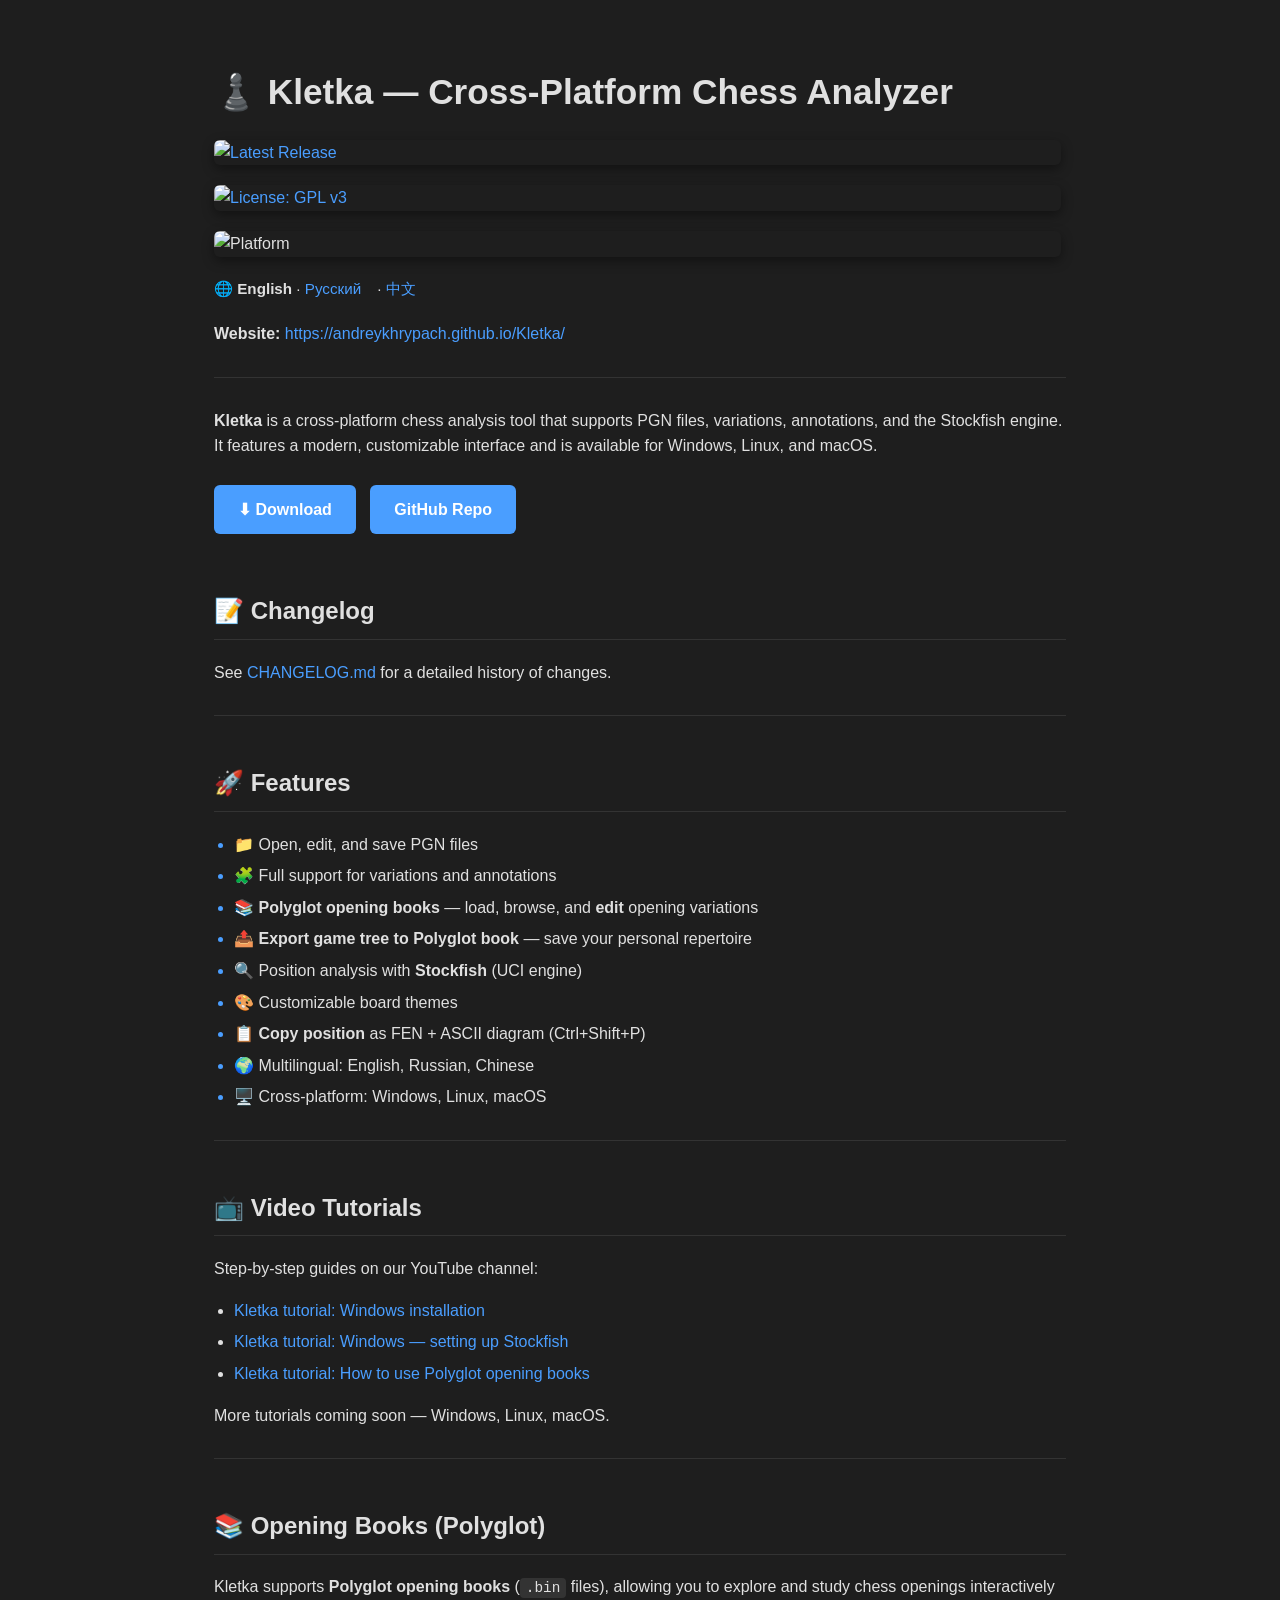
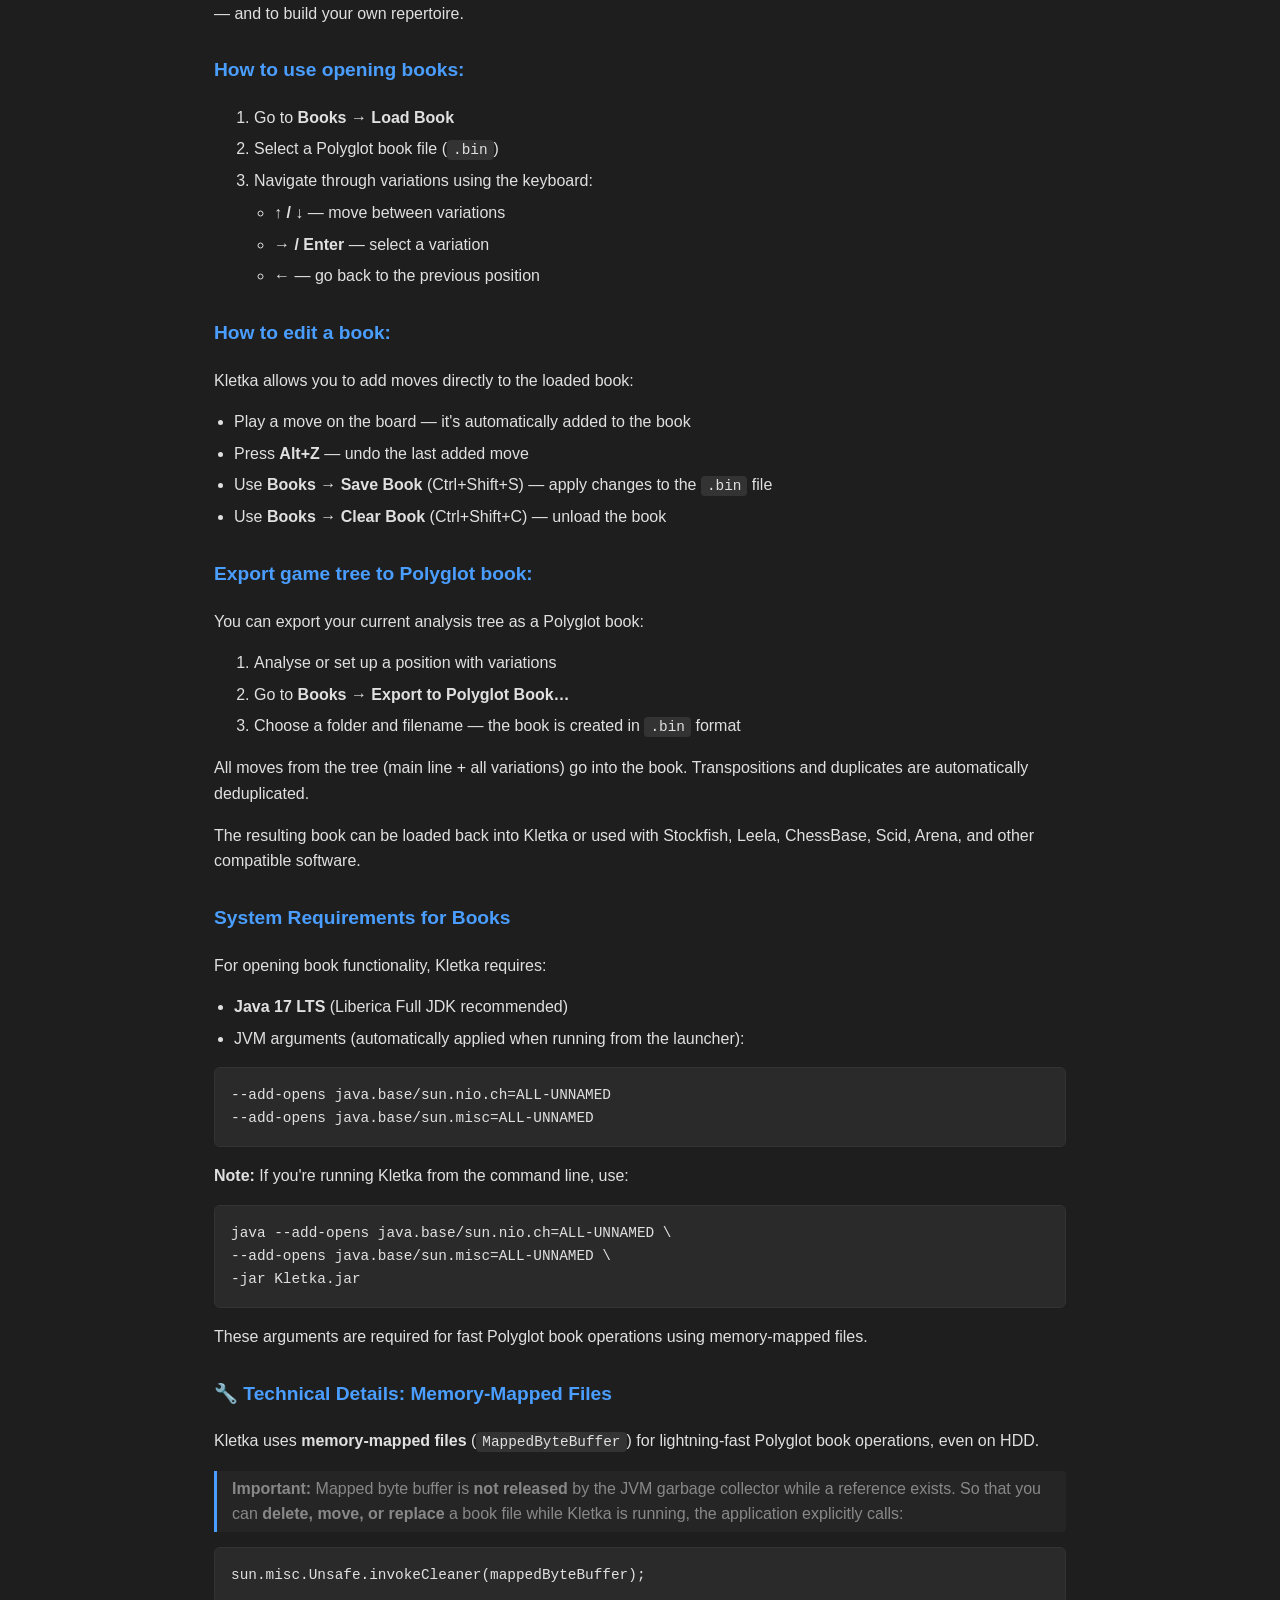
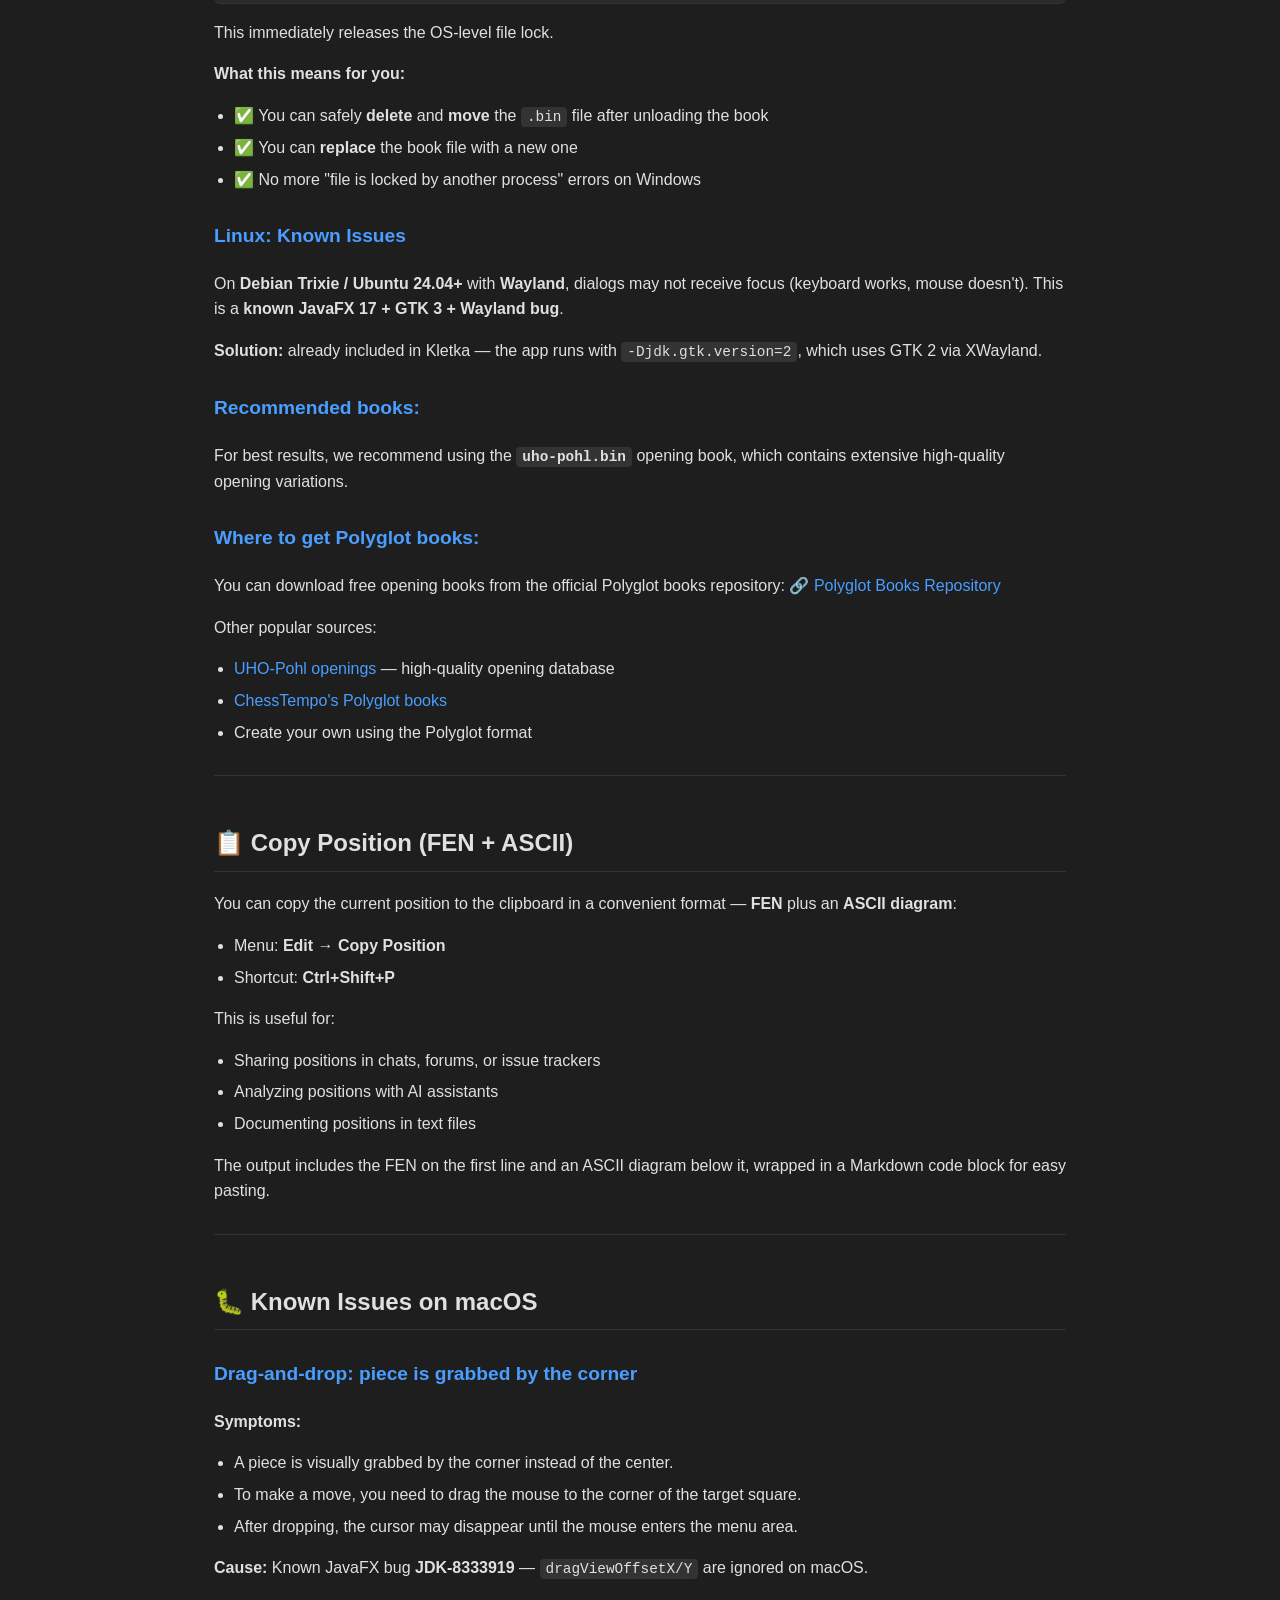
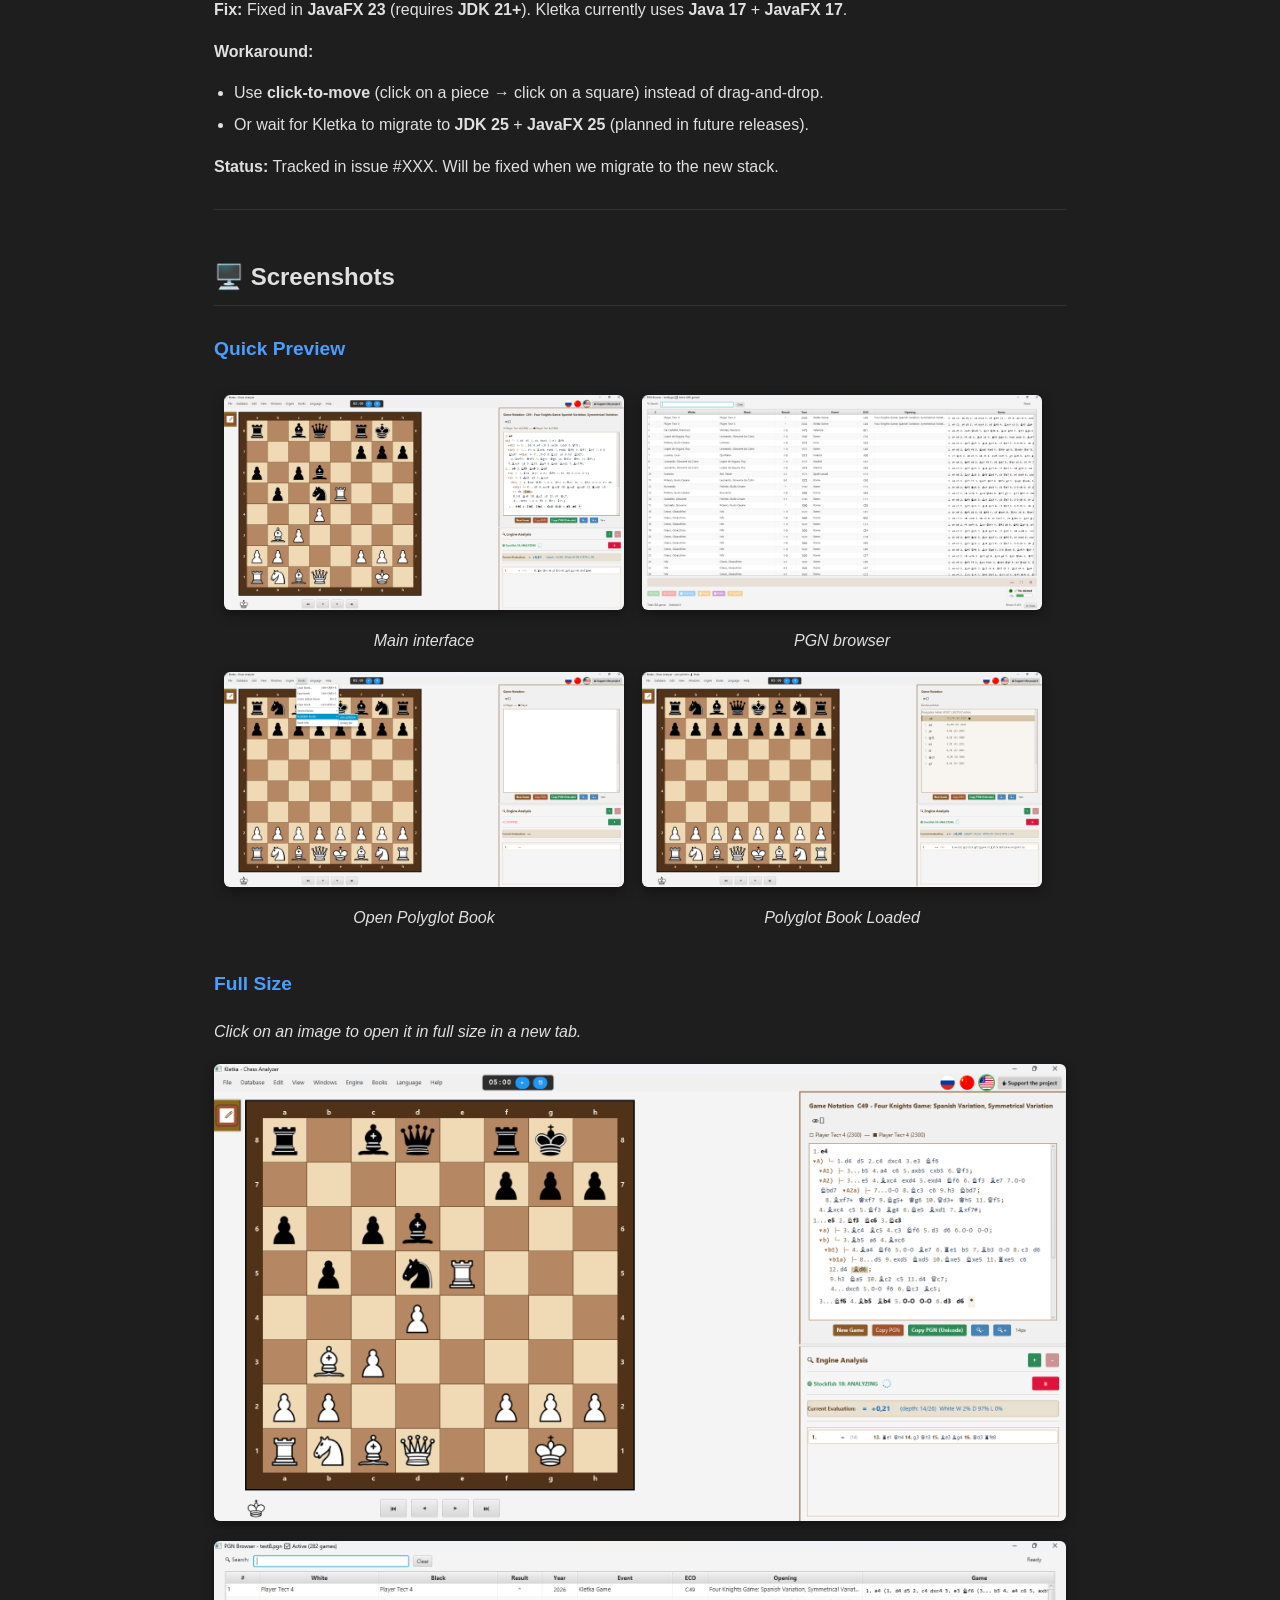
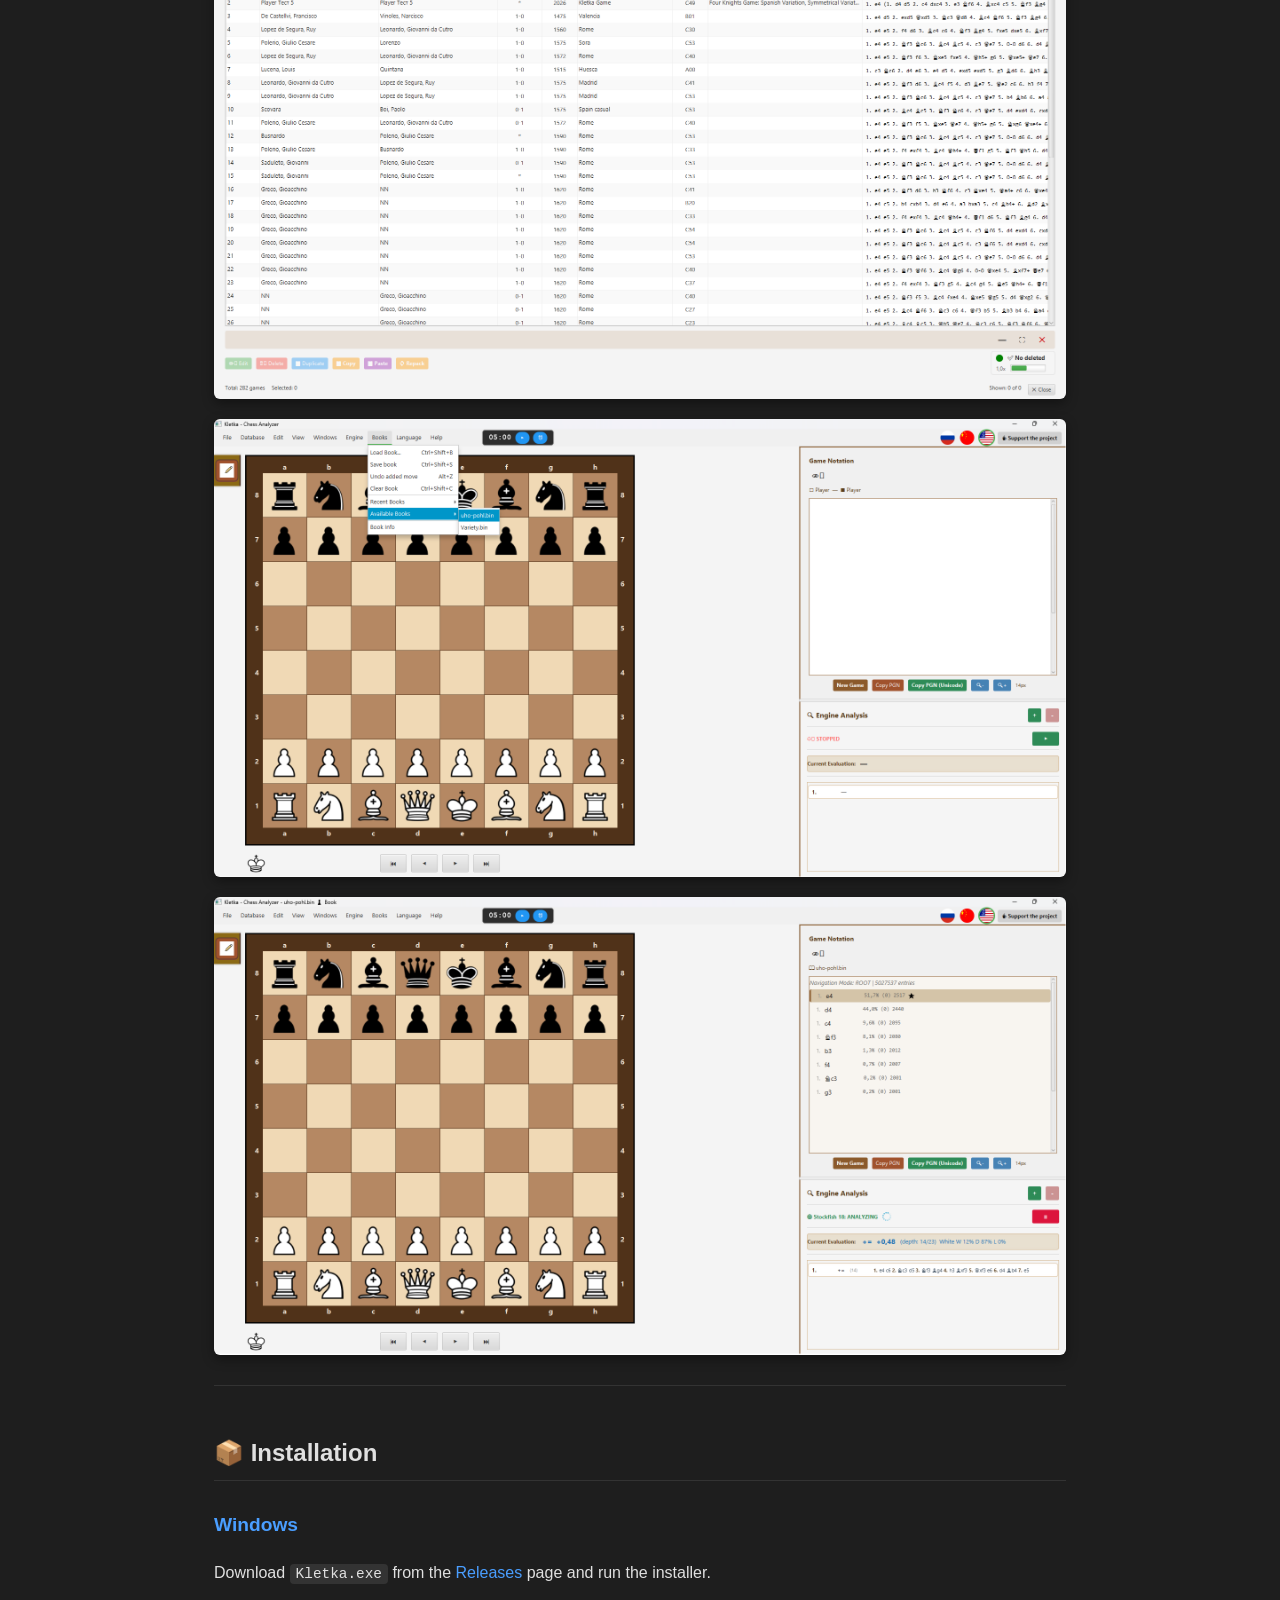
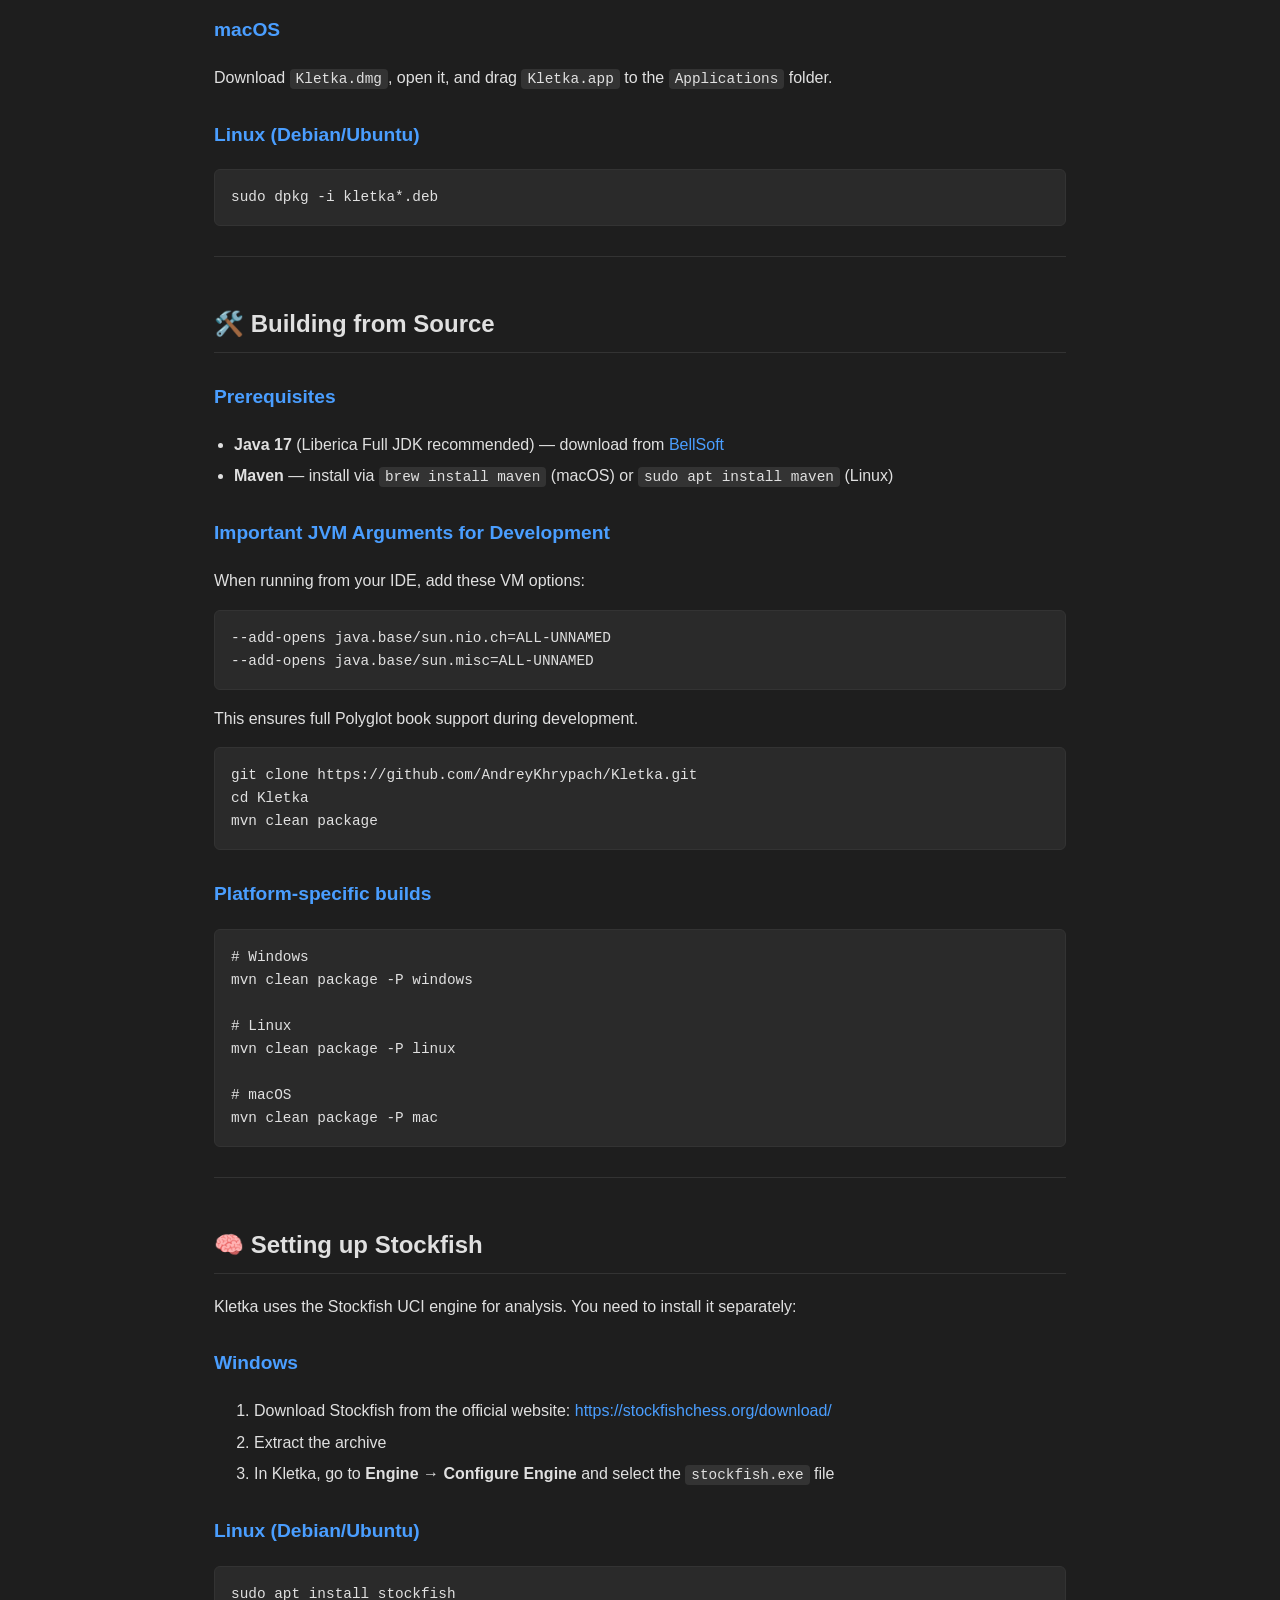
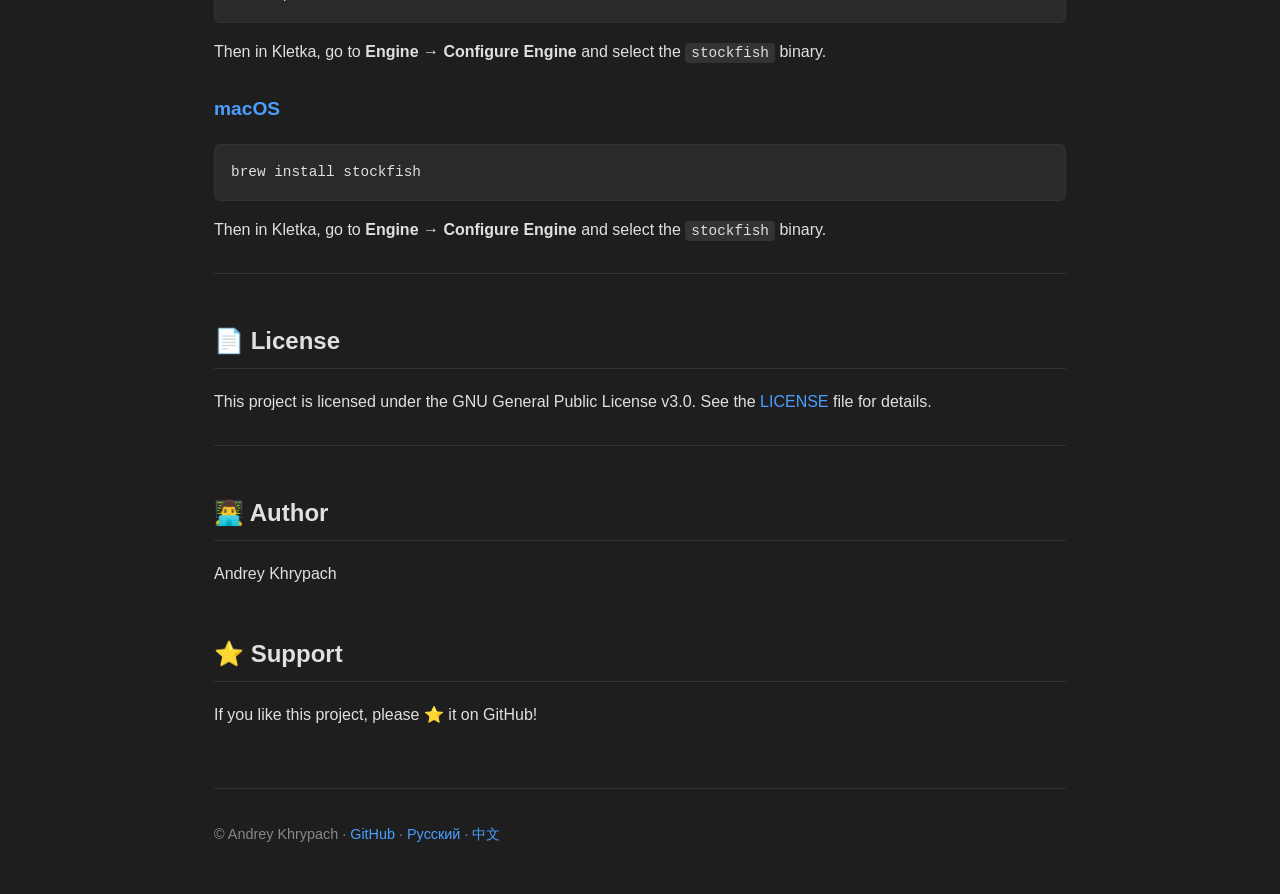
==== index.html @ e2c898df "docs(site): add full i18n landing pages and update sitemap - add index.html as full English landing " ====
<!--
  ~ /*
  ~  * Copyright (c) 2024 Andrey Khrypach
  ~  *
  ~  * This program is free software: you can redistribute it and/or modify
  ~  * it under the terms of the GNU General Public License as published by
  ~  * the Free Software Foundation, either version 3 of the License, or
  ~  * (at your option) any later version.
  ~  *
  ~  * This program is distributed in the hope that it will be useful,
  ~  * but WITHOUT ANY WARRANTY; without even the implied warranty of
  ~  * MERCHANTABILITY or FITNESS FOR A PARTICULAR PURPOSE. See the
  ~  * GNU General Public License for more details.
  ~  *
  ~  * You should have received a copy of the GNU General Public License
  ~  * along with this program. If not, see <https://www.gnu.org/licenses/>.
  ~  */
  ~
  -->

<!DOCTYPE html>
<html lang="en">
<head>
    <meta charset="UTF-8">
    <meta name="viewport" content="width=device-width, initial-scale=1.0">
    <title>Kletka — Cross-Platform Chess Analyzer</title>
    <meta name="description" content="Kletka is a cross-platform chess analysis tool supporting PGN files, Polyglot opening books, and the Stockfish engine. Available for Windows, Linux, and macOS.">
    <link rel="canonical" href="https://andreykhrypach.github.io/Kletka/">
    <link rel="alternate" hreflang="en" href="https://andreykhrypach.github.io/Kletka/">
    <link rel="alternate" hreflang="ru" href="https://andreykhrypach.github.io/Kletka/README.ru.html">
    <link rel="alternate" hreflang="zh" href="https://andreykhrypach.github.io/Kletka/README.zh.html">
    <link rel="alternate" hreflang="x-default" href="https://andreykhrypach.github.io/Kletka/">

    <meta property="og:title" content="Kletka — Cross-Platform Chess Analyzer">
    <meta property="og:description" content="Open-source chess analyzer with PGN, Polyglot opening books, and Stockfish engine.">
    <meta property="og:image" content="https://andreykhrypach.github.io/Kletka/screenshots/en/Main_en.png">
    <meta property="og:url" content="https://andreykhrypach.github.io/Kletka/">
    <meta property="og:type" content="website">
    <meta property="og:locale" content="en_US">
    <meta name="twitter:card" content="summary_large_image">
    <meta name="twitter:title" content="Kletka — Cross-Platform Chess Analyzer">
    <meta name="twitter:description" content="Open-source chess analyzer with PGN, Polyglot opening books, and Stockfish engine.">
    <meta name="twitter:image" content="https://andreykhrypach.github.io/Kletka/screenshots/en/Main_en.png">

    <style>
        :root {
            --bg: #1e1e1e;
            --fg: #e0e0e0;
            --accent: #4a9eff;
            --muted: #888;
            --card: #2a2a2a;
        }
        * { box-sizing: border-box; }
        body {
            margin: 0;
            font-family: -apple-system, BlinkMacSystemFont, "Segoe UI", Roboto, sans-serif;
            background: var(--bg);
            color: var(--fg);
            line-height: 1.6;
        }
        .container {
            max-width: 900px;
            margin: 0 auto;
            padding: 40px 24px;
        }
        h1 { font-size: 2.2em; margin-bottom: 0.2em; }
        h2 { font-size: 1.5em; margin-top: 2em; border-bottom: 1px solid #333; padding-bottom: 8px; }
        h3 { font-size: 1.2em; margin-top: 1.5em; color: var(--accent); }
        a { color: var(--accent); text-decoration: none; }
        a:hover { text-decoration: underline; }
        .lang-switch { margin: 20px 0; font-size: 0.95em; }
        .lang-switch a { margin-right: 12px; }
        .btn {
            display: inline-block;
            background: var(--accent);
            color: #fff !important;
            padding: 12px 24px;
            border-radius: 6px;
            font-weight: 600;
            margin: 10px 10px 10px 0;
            text-decoration: none !important;
        }
        .btn:hover { opacity: 0.9; }
        ul { padding-left: 20px; }
        li { margin: 6px 0; }
        code {
            background: #333;
            padding: 2px 6px;
            border-radius: 4px;
            font-size: 0.9em;
            font-family: ui-monospace, SFMono-Regular, Menlo, Consolas, monospace;
        }
        pre {
            background: #2a2a2a;
            padding: 16px;
            border-radius: 6px;
            overflow-x: auto;
            border: 1px solid #333;
        }
        pre code { background: none; padding: 0; }
        .features li::marker { color: var(--accent); }
        footer { margin-top: 60px; padding-top: 20px; border-top: 1px solid #333; color: var(--muted); font-size: 0.9em; }
        table { margin: 20px 0; }
        table img { max-width: 100%; height: auto; border-radius: 6px; }
        table td { padding: 8px; text-align: center; vertical-align: top; }
        .badges { margin: 15px 0; }
        .badges img { margin-right: 5px; }
        blockquote {
            border-left: 3px solid var(--accent);
            margin: 15px 0;
            padding: 5px 15px;
            color: var(--muted);
            background: #252525;
            border-radius: 0 4px 4px 0;
        }
        hr { border: none; border-top: 1px solid #333; margin: 30px 0; }

        /* Full-size images: constrain to container, clickable, styled */
        img {
            max-width: 100%;
            height: auto;
            border-radius: 6px;
            display: block;
            margin: 20px auto;
            box-shadow: 0 4px 12px rgba(0, 0, 0, 0.4);
        }
        a img { border: none; }
        table img {
            display: block;
            margin: 0 auto;
        }
    </style>
</head>
<body>
<div class="container">

    <h1>♟️ Kletka — Cross-Platform Chess Analyzer</h1>

    <p class="badges">
        <a href="https://github.com/AndreyKhrypach/Kletka/releases/latest">
            <img src="https://img.shields.io/github/v/release/AndreyKhrypach/Kletka?label=Latest%20Release&color=success&style=flat-square" alt="Latest Release">
        </a>
        <a href="https://www.gnu.org/licenses/gpl-3.0">
            <img src="https://img.shields.io/badge/License-GPLv3-blue.svg?style=flat-square" alt="License: GPL v3">
        </a>
        <img src="https://img.shields.io/badge/Platform-Windows%20%7C%20Linux%20%7C%20macOS-lightgrey?style=flat-square" alt="Platform">
    </p>

    <div class="lang-switch">
        🌐 <strong>English</strong> ·
        <a href="README.ru.html">Русский</a> ·
        <a href="README.zh.html">中文</a>
    </div>

    <p><strong>Website:</strong> <a href="https://andreykhrypach.github.io/Kletka/">https://andreykhrypach.github.io/Kletka/</a></p>

    <hr>

    <p><strong>Kletka</strong> is a cross-platform chess analysis tool that supports PGN files, variations, annotations, and the Stockfish engine. It features a modern, customizable interface and is available for Windows, Linux, and macOS.</p>

    <p>
        <a class="btn" href="https://github.com/AndreyKhrypach/Kletka/releases">⬇ Download</a>
        <a class="btn" href="https://github.com/AndreyKhrypach/Kletka">GitHub Repo</a>
    </p>

    <h2>📝 Changelog</h2>
    <p>See <a href="https://github.com/AndreyKhrypach/Kletka/blob/master/CHANGELOG.md">CHANGELOG.md</a> for a detailed history of changes.</p>

    <hr>

    <h2>🚀 Features</h2>
    <ul class="features">
        <li>📁 Open, edit, and save PGN files</li>
        <li>🧩 Full support for variations and annotations</li>
        <li>📚 <strong>Polyglot opening books</strong> — load, browse, and <strong>edit</strong> opening variations</li>
        <li>📤 <strong>Export game tree to Polyglot book</strong> — save your personal repertoire</li>
        <li>🔍 Position analysis with <strong>Stockfish</strong> (UCI engine)</li>
        <li>🎨 Customizable board themes</li>
        <li>📋 <strong>Copy position</strong> as FEN + ASCII diagram (Ctrl+Shift+P)</li>
        <li>🌍 Multilingual: English, Russian, Chinese</li>
        <li>🖥️ Cross-platform: Windows, Linux, macOS</li>
    </ul>

    <hr>

    <h2>📺 Video Tutorials</h2>
    <p>Step-by-step guides on our YouTube channel:</p>
    <ul>
        <li><a href="https://www.youtube.com/watch?v=OSaSA-Qm0GY">Kletka tutorial: Windows installation</a></li>
        <li><a href="https://www.youtube.com/watch?v=TWhIM4zsmIY">Kletka tutorial: Windows — setting up Stockfish</a></li>
        <li><a href="https://www.youtube.com/watch?v=QAz95CSiDy0">Kletka tutorial: How to use Polyglot opening books</a></li>
    </ul>
    <p>More tutorials coming soon — Windows, Linux, macOS.</p>

    <hr>

    <h2>📚 Opening Books (Polyglot)</h2>
    <p>Kletka supports <strong>Polyglot opening books</strong> (<code>.bin</code> files), allowing you to explore and study chess openings interactively — and to build your own repertoire.</p>

    <h3>How to use opening books:</h3>
    <ol>
        <li>Go to <strong>Books → Load Book</strong></li>
        <li>Select a Polyglot book file (<code>.bin</code>)</li>
        <li>Navigate through variations using the keyboard:
            <ul>
                <li><strong>↑ / ↓</strong> — move between variations</li>
                <li><strong>→ / Enter</strong> — select a variation</li>
                <li><strong>←</strong> — go back to the previous position</li>
            </ul>
        </li>
    </ol>

    <h3>How to edit a book:</h3>
    <p>Kletka allows you to add moves directly to the loaded book:</p>
    <ul>
        <li>Play a move on the board — it's automatically added to the book</li>
        <li>Press <strong>Alt+Z</strong> — undo the last added move</li>
        <li>Use <strong>Books → Save Book</strong> (Ctrl+Shift+S) — apply changes to the <code>.bin</code> file</li>
        <li>Use <strong>Books → Clear Book</strong> (Ctrl+Shift+C) — unload the book</li>
    </ul>

    <h3>Export game tree to Polyglot book:</h3>
    <p>You can export your current analysis tree as a Polyglot book:</p>
    <ol>
        <li>Analyse or set up a position with variations</li>
        <li>Go to <strong>Books → Export to Polyglot Book…</strong></li>
        <li>Choose a folder and filename — the book is created in <code>.bin</code> format</li>
    </ol>
    <p>All moves from the tree (main line + all variations) go into the book. Transpositions and duplicates are automatically deduplicated.</p>
    <p>The resulting book can be loaded back into Kletka or used with Stockfish, Leela, ChessBase, Scid, Arena, and other compatible software.</p>

    <h3>System Requirements for Books</h3>
    <p>For opening book functionality, Kletka requires:</p>
    <ul>
        <li><strong>Java 17 LTS</strong> (Liberica Full JDK recommended)</li>
        <li>JVM arguments (automatically applied when running from the launcher):</li>
    </ul>
    <pre><code>--add-opens java.base/sun.nio.ch=ALL-UNNAMED
--add-opens java.base/sun.misc=ALL-UNNAMED</code></pre>
    <p><strong>Note:</strong> If you're running Kletka from the command line, use:</p>
    <pre><code>java --add-opens java.base/sun.nio.ch=ALL-UNNAMED \
--add-opens java.base/sun.misc=ALL-UNNAMED \
-jar Kletka.jar</code></pre>
    <p>These arguments are required for fast Polyglot book operations using memory-mapped files.</p>

    <h3>🔧 Technical Details: Memory-Mapped Files</h3>
    <p>Kletka uses <strong>memory-mapped files</strong> (<code>MappedByteBuffer</code>) for lightning-fast Polyglot book operations, even on HDD.</p>
    <blockquote>
        <strong>Important:</strong> Mapped byte buffer is <strong>not released</strong> by the JVM garbage collector while a reference exists. So that you can <strong>delete, move, or replace</strong> a book file while Kletka is running, the application explicitly calls:
    </blockquote>
    <pre><code>sun.misc.Unsafe.invokeCleaner(mappedByteBuffer);</code></pre>
    <p>This immediately releases the OS-level file lock.</p>
    <p><strong>What this means for you:</strong></p>
    <ul>
        <li>✅ You can safely <strong>delete</strong> and <strong>move</strong> the <code>.bin</code> file after unloading the book</li>
        <li>✅ You can <strong>replace</strong> the book file with a new one</li>
        <li>✅ No more "file is locked by another process" errors on Windows</li>
    </ul>

    <h3>Linux: Known Issues</h3>
    <p>On <strong>Debian Trixie / Ubuntu 24.04+</strong> with <strong>Wayland</strong>, dialogs may not receive focus (keyboard works, mouse doesn't). This is a <strong>known JavaFX 17 + GTK 3 + Wayland bug</strong>.</p>
    <p><strong>Solution:</strong> already included in Kletka — the app runs with <code>-Djdk.gtk.version=2</code>, which uses GTK 2 via XWayland.</p>

    <h3>Recommended books:</h3>
    <p>For best results, we recommend using the <strong><code>uho-pohl.bin</code></strong> opening book, which contains extensive high-quality opening variations.</p>

    <h3>Where to get Polyglot books:</h3>
    <p>You can download free opening books from the official Polyglot books repository: 🔗 <a href="https://github.com/ChrisWhittington/polyglot-books">Polyglot Books Repository</a></p>
    <p>Other popular sources:</p>
    <ul>
        <li><a href="https://www.chessdb.com/">UHO-Pohl openings</a> — high-quality opening database</li>
        <li><a href="https://www.chesstempo.com/">ChessTempo's Polyglot books</a></li>
        <li>Create your own using the Polyglot format</li>
    </ul>

    <hr>

    <h2>📋 Copy Position (FEN + ASCII)</h2>
    <p>You can copy the current position to the clipboard in a convenient format — <strong>FEN</strong> plus an <strong>ASCII diagram</strong>:</p>
    <ul>
        <li>Menu: <strong>Edit → Copy Position</strong></li>
        <li>Shortcut: <strong>Ctrl+Shift+P</strong></li>
    </ul>
    <p>This is useful for:</p>
    <ul>
        <li>Sharing positions in chats, forums, or issue trackers</li>
        <li>Analyzing positions with AI assistants</li>
        <li>Documenting positions in text files</li>
    </ul>
    <p>The output includes the FEN on the first line and an ASCII diagram below it, wrapped in a Markdown code block for easy pasting.</p>

    <hr>

    <h2>🐛 Known Issues on macOS</h2>

    <h3>Drag-and-drop: piece is grabbed by the corner</h3>
    <p><strong>Symptoms:</strong></p>
    <ul>
        <li>A piece is visually grabbed by the corner instead of the center.</li>
        <li>To make a move, you need to drag the mouse to the corner of the target square.</li>
        <li>After dropping, the cursor may disappear until the mouse enters the menu area.</li>
    </ul>
    <p><strong>Cause:</strong> Known JavaFX bug <strong>JDK-8333919</strong> — <code>dragViewOffsetX/Y</code> are ignored on macOS.</p>
    <p><strong>Fix:</strong> Fixed in <strong>JavaFX 23</strong> (requires <strong>JDK 21+</strong>). Kletka currently uses <strong>Java 17</strong> + <strong>JavaFX 17</strong>.</p>
    <p><strong>Workaround:</strong></p>
    <ul>
        <li>Use <strong>click-to-move</strong> (click on a piece → click on a square) instead of drag-and-drop.</li>
        <li>Or wait for Kletka to migrate to <strong>JDK 25</strong> + <strong>JavaFX 25</strong> (planned in future releases).</li>
    </ul>
    <p><strong>Status:</strong> Tracked in issue #XXX. Will be fixed when we migrate to the new stack.</p>

    <hr>

    <h2>🖥️ Screenshots</h2>
    <h3>Quick Preview</h3>
    <table>
        <tr>
            <td><img src="screenshots/en/Main_en.png" width="400" alt="Main interface"></td>
            <td><img src="screenshots/en/Browser_en.png" width="400" alt="PGN browser"></td>
        </tr>
        <tr>
            <td><em>Main interface</em></td>
            <td><em>PGN browser</em></td>
        </tr>
        <tr>
            <td><img src="screenshots/en/book_open_en.png" width="400" alt="Open Polyglot Book"></td>
            <td><img src="screenshots/en/book_loaded_en.png" width="400" alt="Polyglot Book Loaded"></td>
        </tr>
        <tr>
            <td><em>Open Polyglot Book</em></td>
            <td><em>Polyglot Book Loaded</em></td>
        </tr>
    </table>

    <h3>Full Size</h3>
    <p><em>Click on an image to open it in full size in a new tab.</em></p>
    <p>
        <a href="screenshots/en/Main_en.png" target="_blank" rel="noopener">
            <img src="screenshots/en/Main_en.png" alt="Main interface">
        </a>
    </p>
    <p>
        <a href="screenshots/en/Browser_en.png" target="_blank" rel="noopener">
            <img src="screenshots/en/Browser_en.png" alt="PGN browser">
        </a>
    </p>
    <p>
        <a href="screenshots/en/book_open_en.png" target="_blank" rel="noopener">
            <img src="screenshots/en/book_open_en.png" alt="Open Polyglot Book">
        </a>
    </p>
    <p>
        <a href="screenshots/en/book_loaded_en.png" target="_blank" rel="noopener">
            <img src="screenshots/en/book_loaded_en.png" alt="Polyglot Book Loaded">
        </a>
    </p>

    <hr>

    <h2>📦 Installation</h2>

    <h3>Windows</h3>
    <p>Download <code>Kletka.exe</code> from the <a href="https://github.com/AndreyKhrypach/Kletka/releases">Releases</a> page and run the installer.</p>

    <h3>macOS</h3>
    <p>Download <code>Kletka.dmg</code>, open it, and drag <code>Kletka.app</code> to the <code>Applications</code> folder.</p>

    <h3>Linux (Debian/Ubuntu)</h3>
    <pre><code>sudo dpkg -i kletka*.deb</code></pre>

    <hr>

    <h2>🛠️ Building from Source</h2>

    <h3>Prerequisites</h3>
    <ul>
        <li><strong>Java 17</strong> (Liberica Full JDK recommended) — download from <a href="https://bell-sw.com/pages/downloads/#/java-17-lts">BellSoft</a></li>
        <li><strong>Maven</strong> — install via <code>brew install maven</code> (macOS) or <code>sudo apt install maven</code> (Linux)</li>
    </ul>

    <h3>Important JVM Arguments for Development</h3>
    <p>When running from your IDE, add these VM options:</p>
    <pre><code>--add-opens java.base/sun.nio.ch=ALL-UNNAMED
--add-opens java.base/sun.misc=ALL-UNNAMED</code></pre>
    <p>This ensures full Polyglot book support during development.</p>
    <pre><code>git clone https://github.com/AndreyKhrypach/Kletka.git
cd Kletka
mvn clean package</code></pre>

    <h3>Platform-specific builds</h3>
    <pre><code># Windows
mvn clean package -P windows

# Linux
mvn clean package -P linux

# macOS
mvn clean package -P mac</code></pre>

    <hr>

    <h2>🧠 Setting up Stockfish</h2>
    <p>Kletka uses the Stockfish UCI engine for analysis. You need to install it separately:</p>

    <h3>Windows</h3>
    <ol>
        <li>Download Stockfish from the official website: <a href="https://stockfishchess.org/download/">https://stockfishchess.org/download/</a></li>
        <li>Extract the archive</li>
        <li>In Kletka, go to <strong>Engine → Configure Engine</strong> and select the <code>stockfish.exe</code> file</li>
    </ol>

    <h3>Linux (Debian/Ubuntu)</h3>
    <pre><code>sudo apt install stockfish</code></pre>
    <p>Then in Kletka, go to <strong>Engine → Configure Engine</strong> and select the <code>stockfish</code> binary.</p>

    <h3>macOS</h3>
    <pre><code>brew install stockfish</code></pre>
    <p>Then in Kletka, go to <strong>Engine → Configure Engine</strong> and select the <code>stockfish</code> binary.</p>

    <hr>

    <h2>📄 License</h2>
    <p>This project is licensed under the GNU General Public License v3.0. See the <a href="https://github.com/AndreyKhrypach/Kletka/blob/master/LICENSE">LICENSE</a> file for details.</p>

    <hr>

    <h2>👨‍💻 Author</h2>
    <p>Andrey Khrypach</p>

    <h2>⭐ Support</h2>
    <p>If you like this project, please ⭐ it on GitHub!</p>

    <footer>
        <p>© Andrey Khrypach · <a href="https://github.com/AndreyKhrypach/Kletka">GitHub</a> · <a href="README.ru.html">Русский</a> · <a href="README.zh.html">中文</a></p>
    </footer>

</div>
</body>
</html>
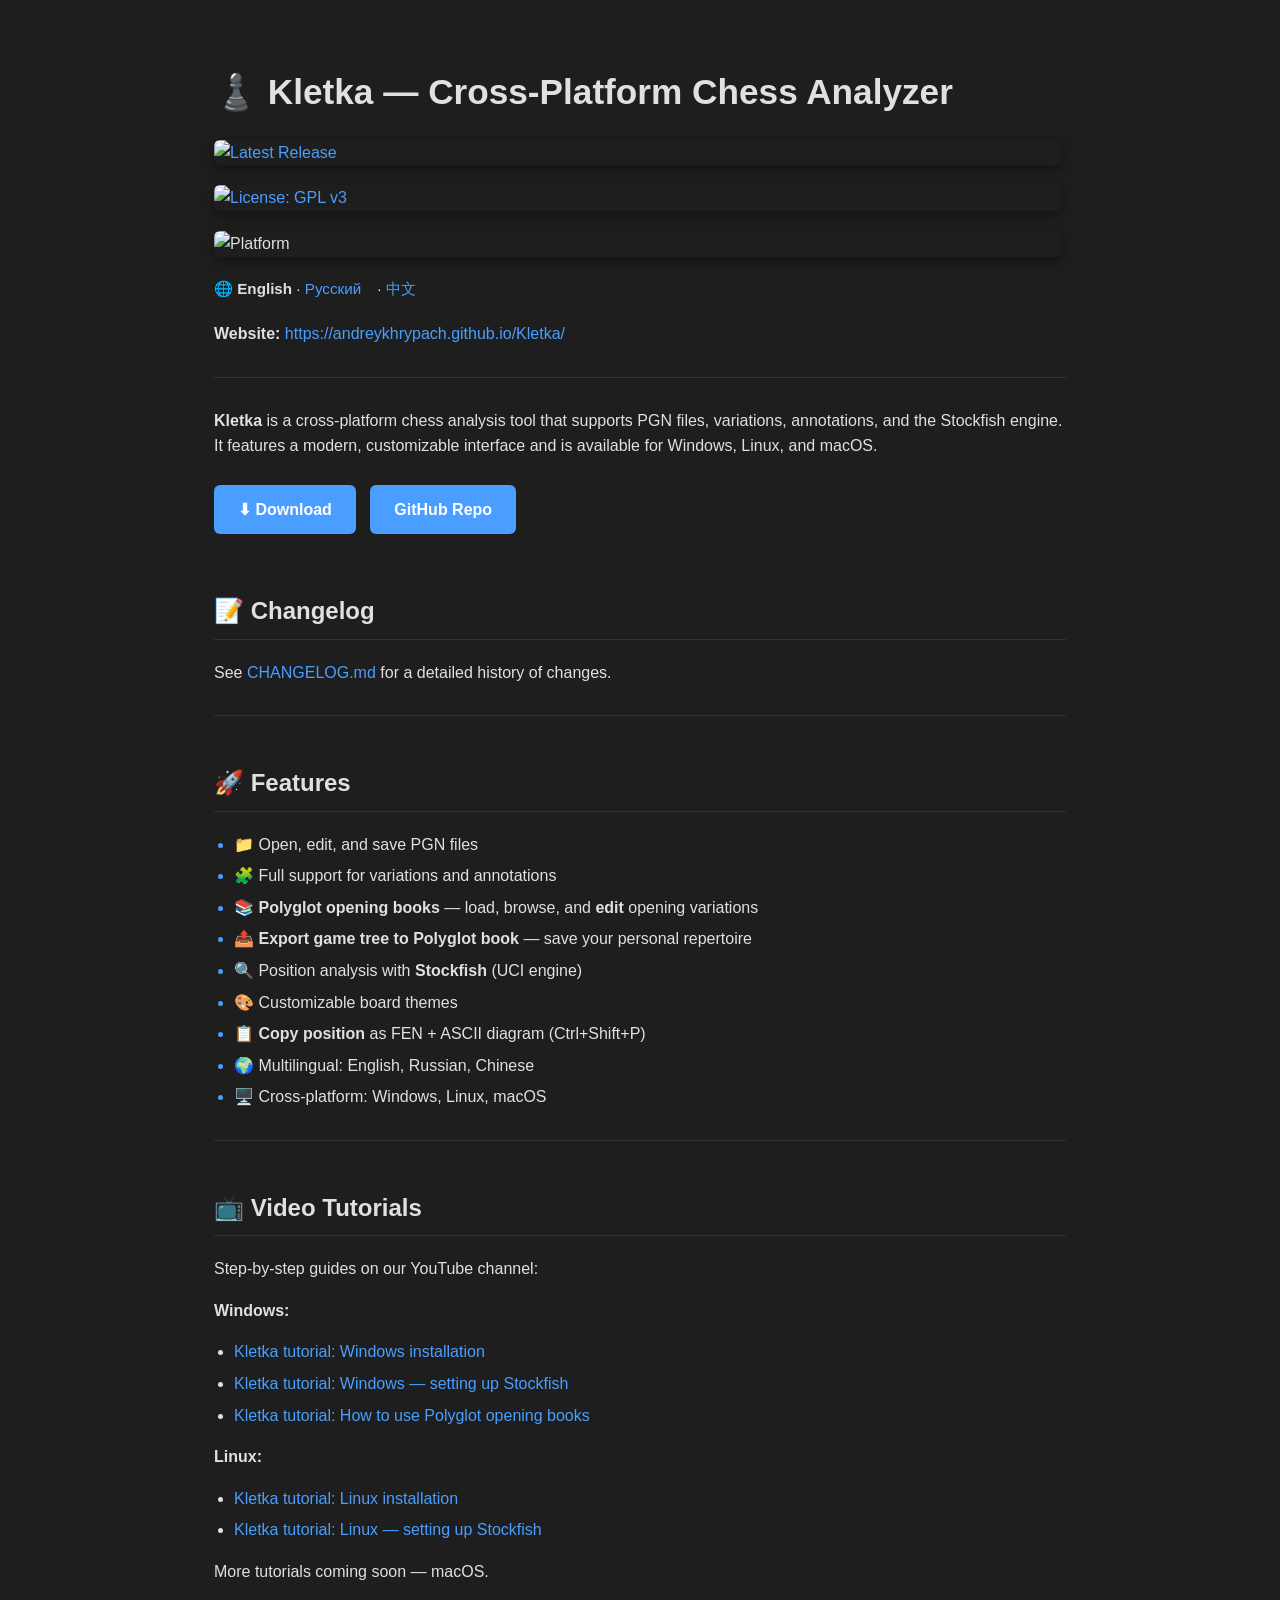
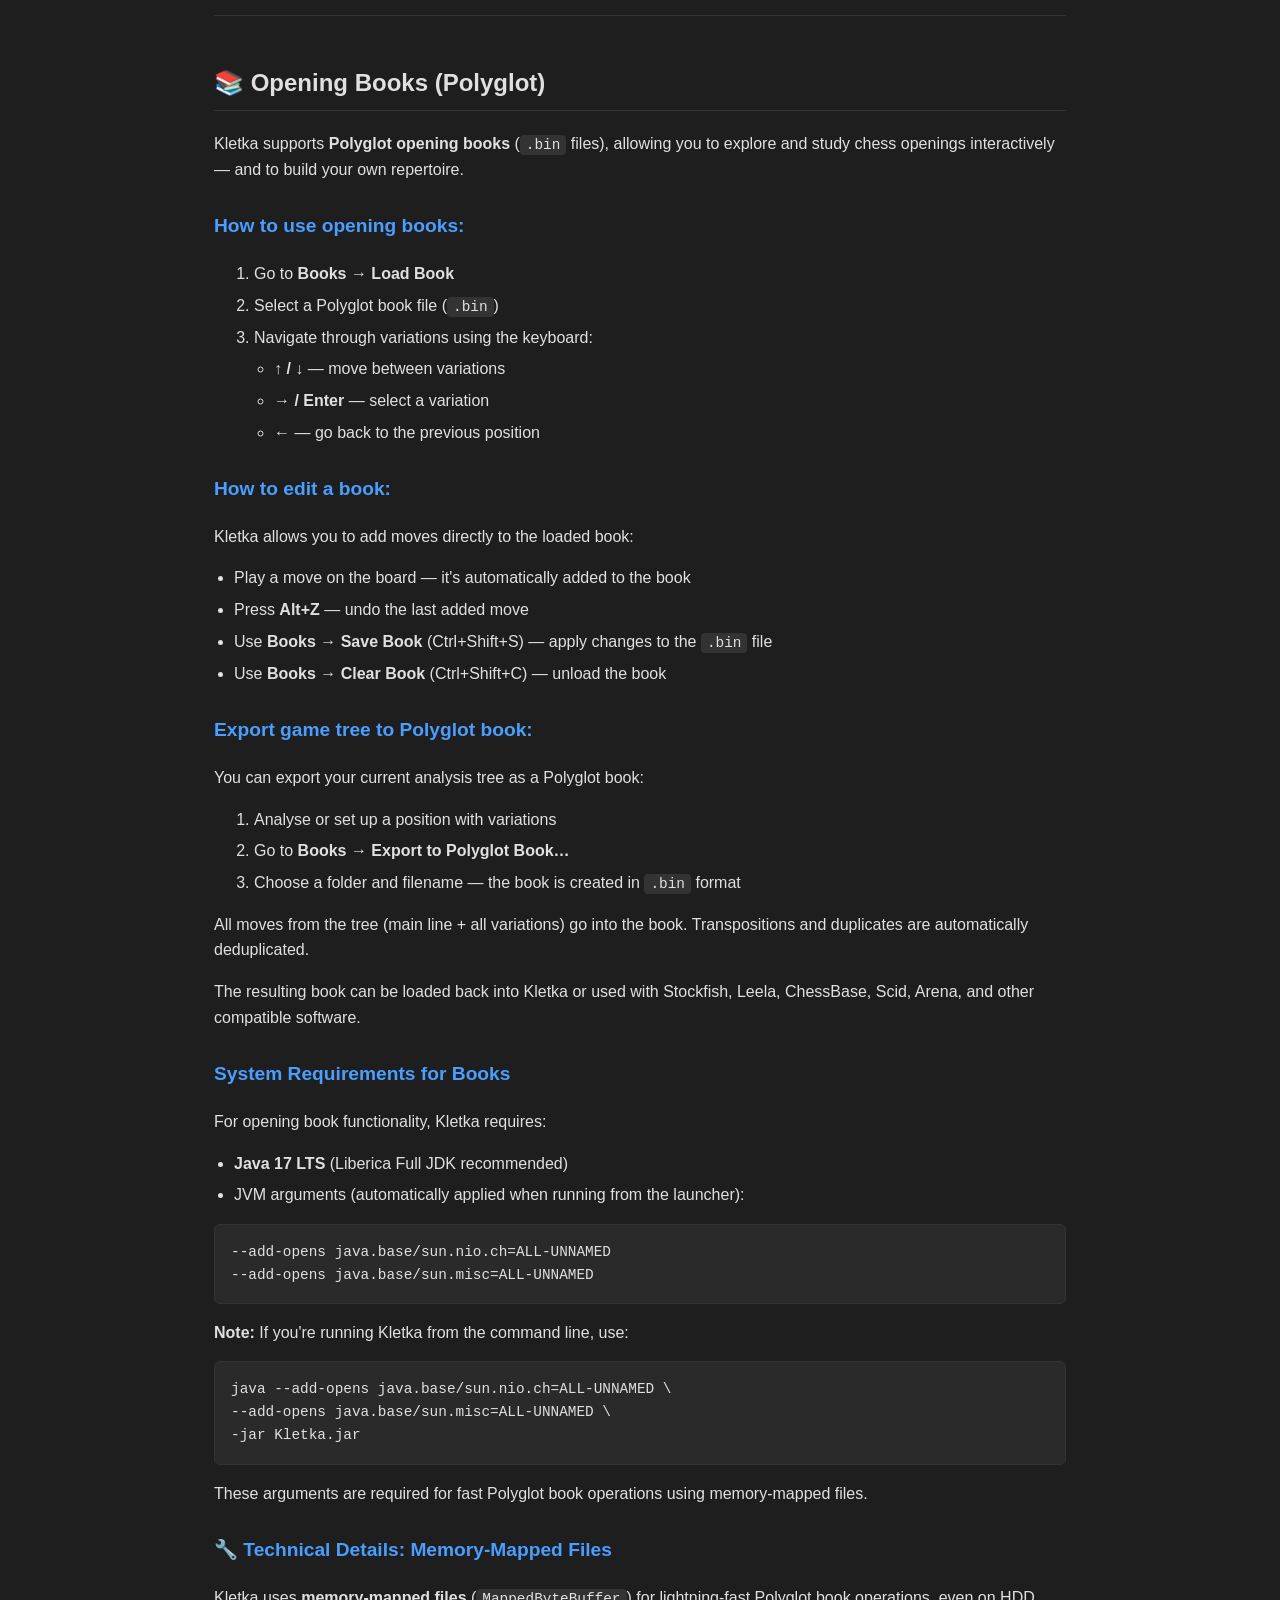
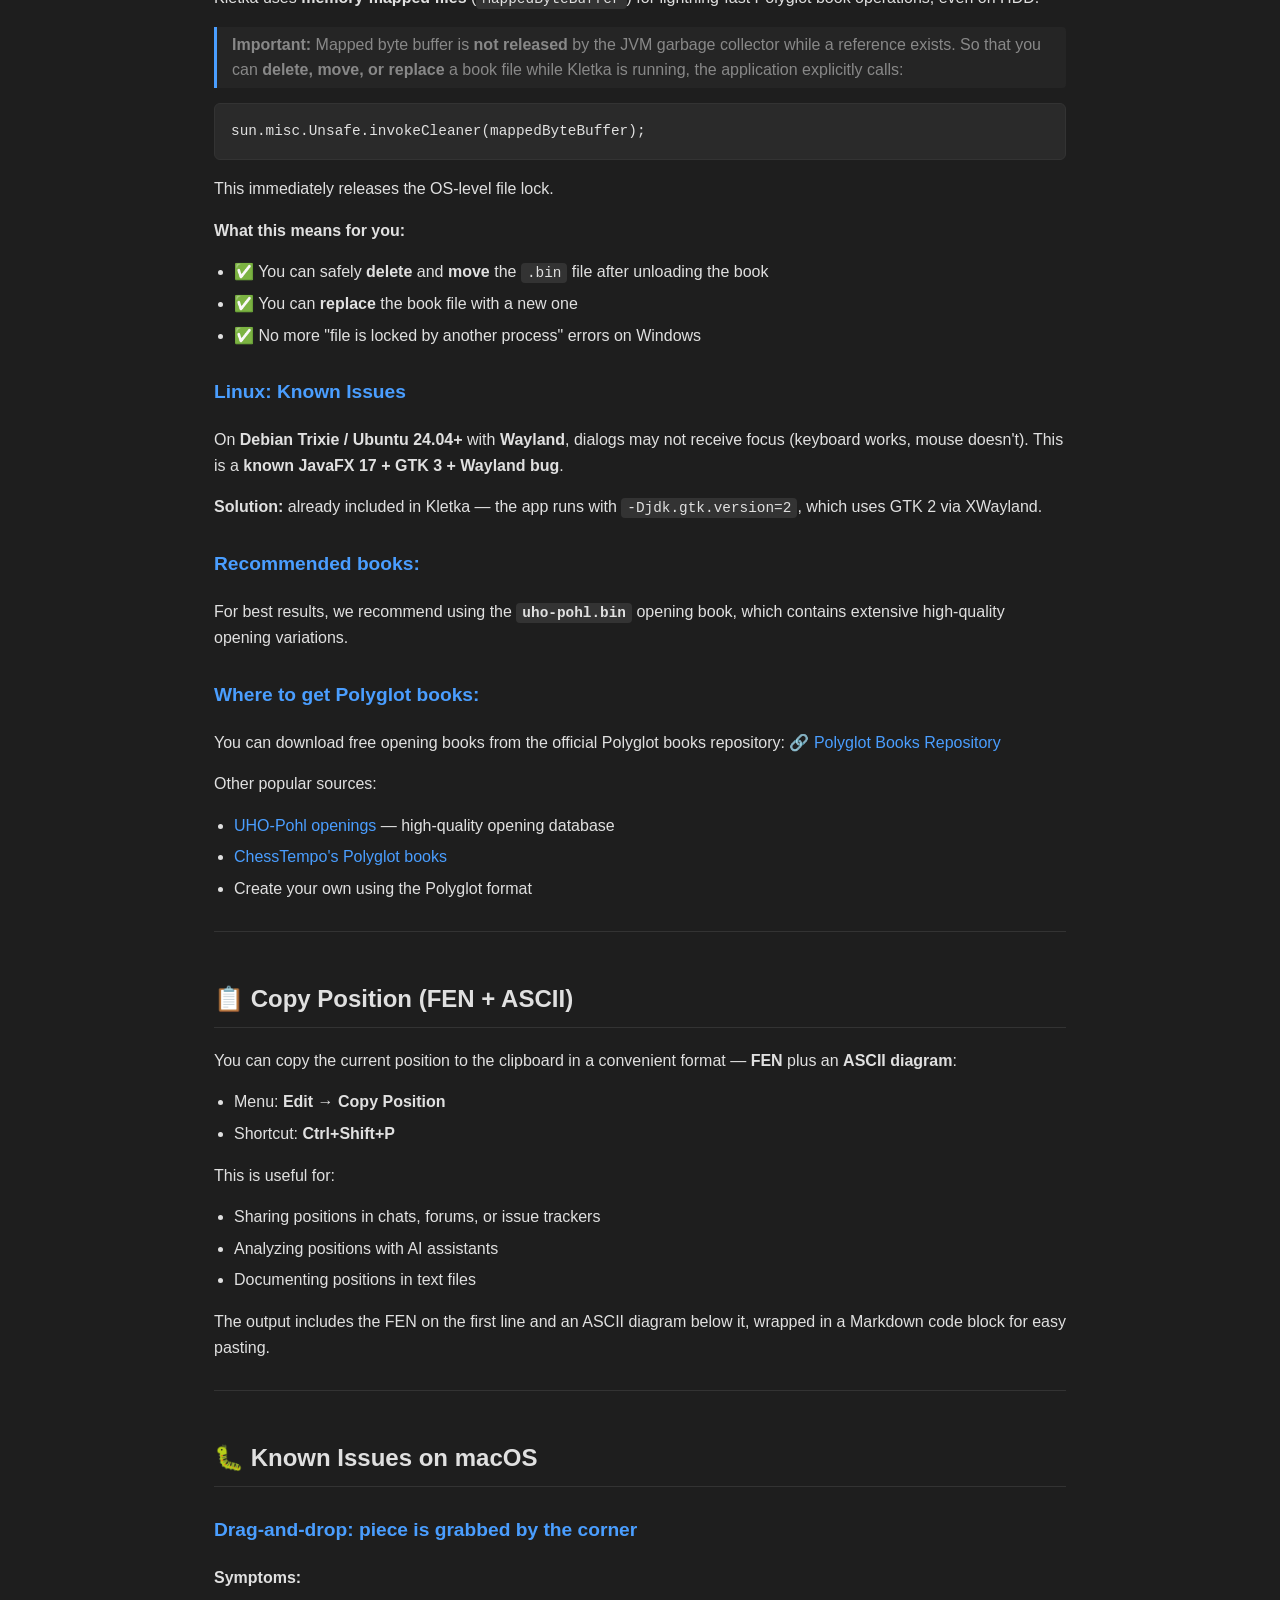
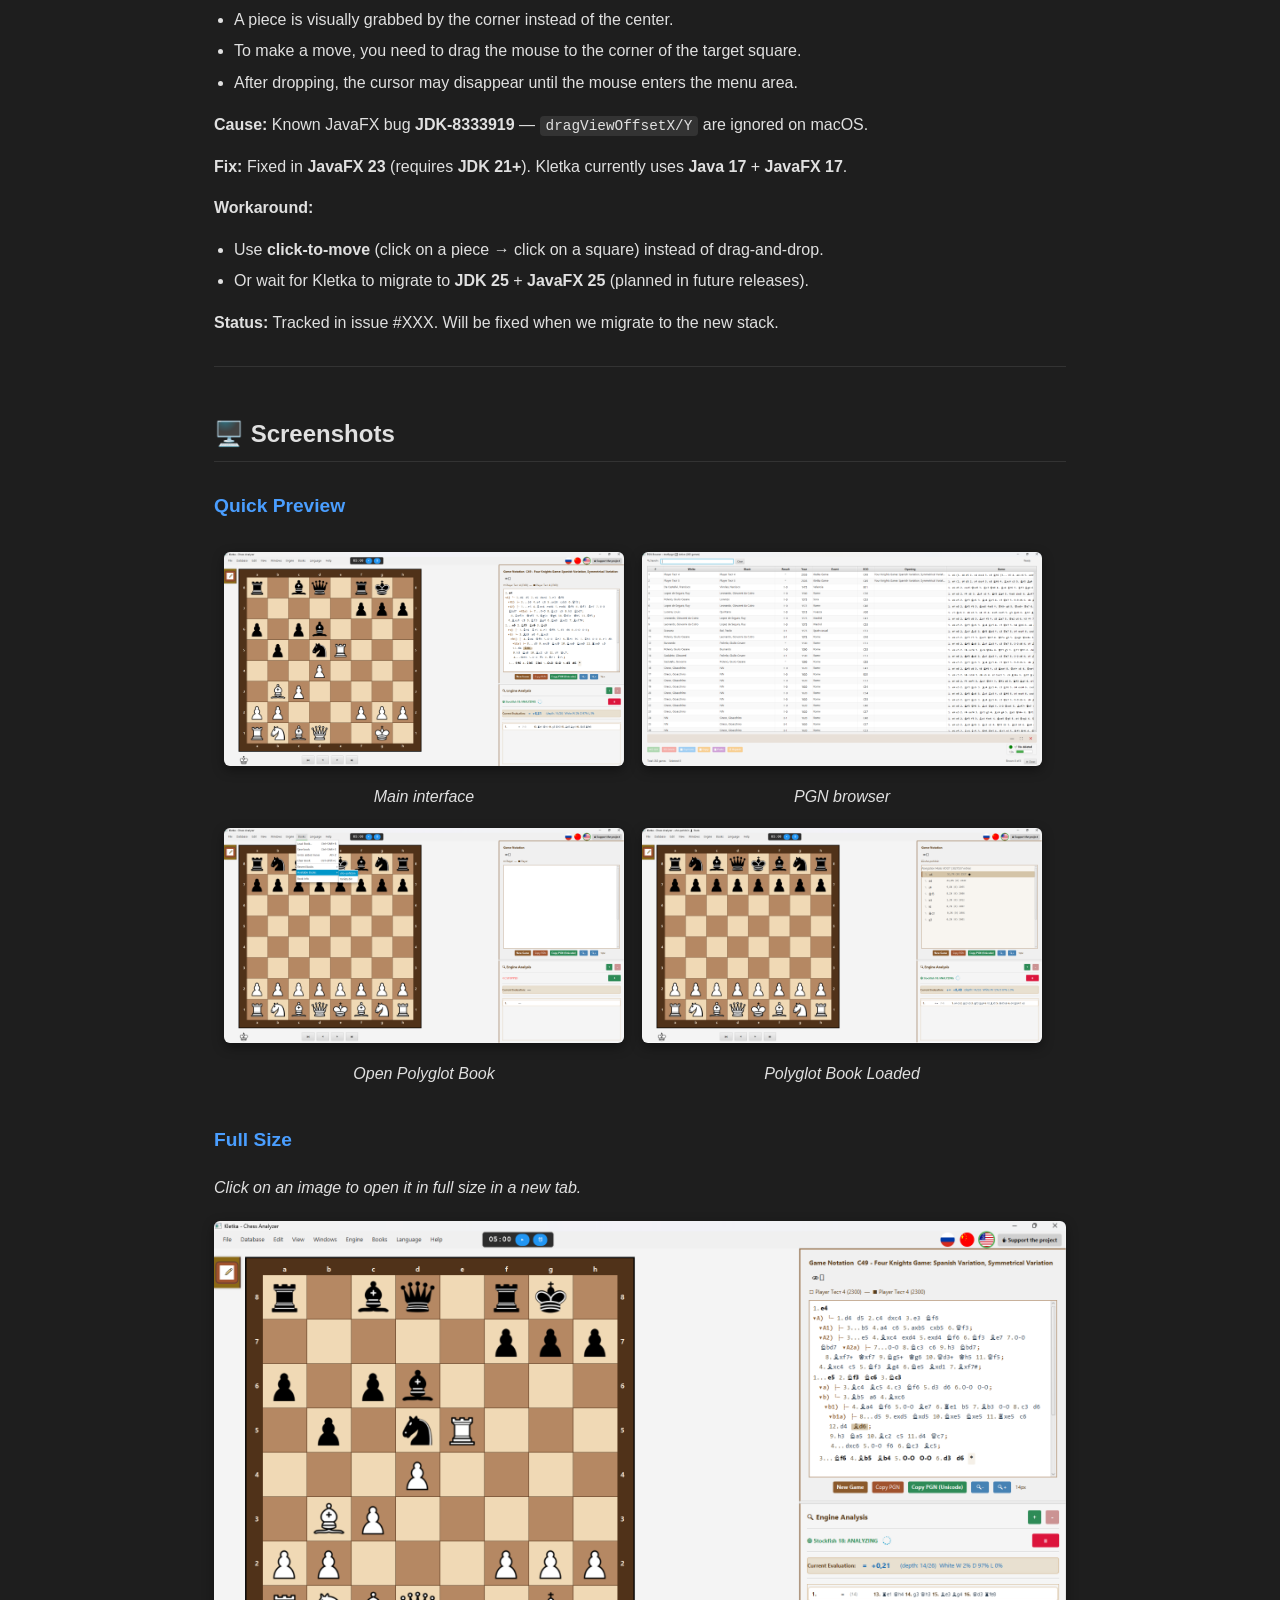
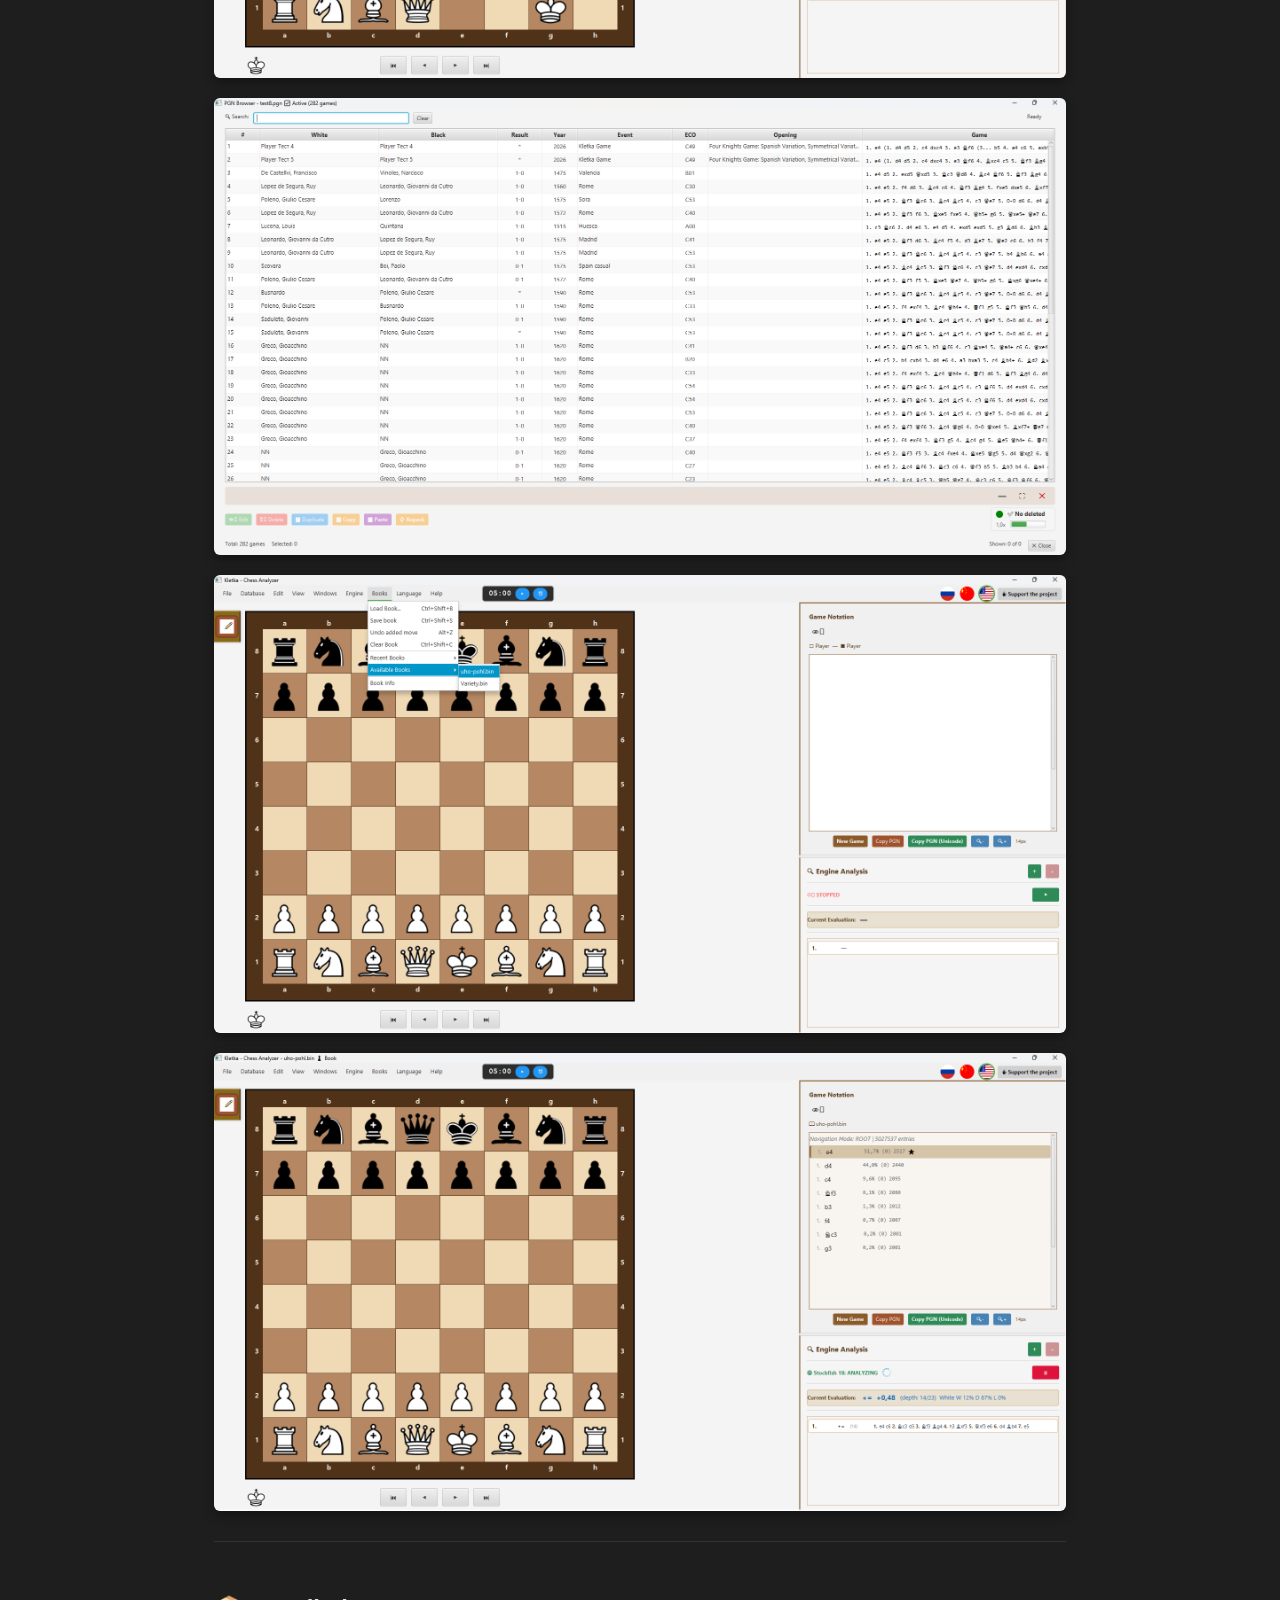
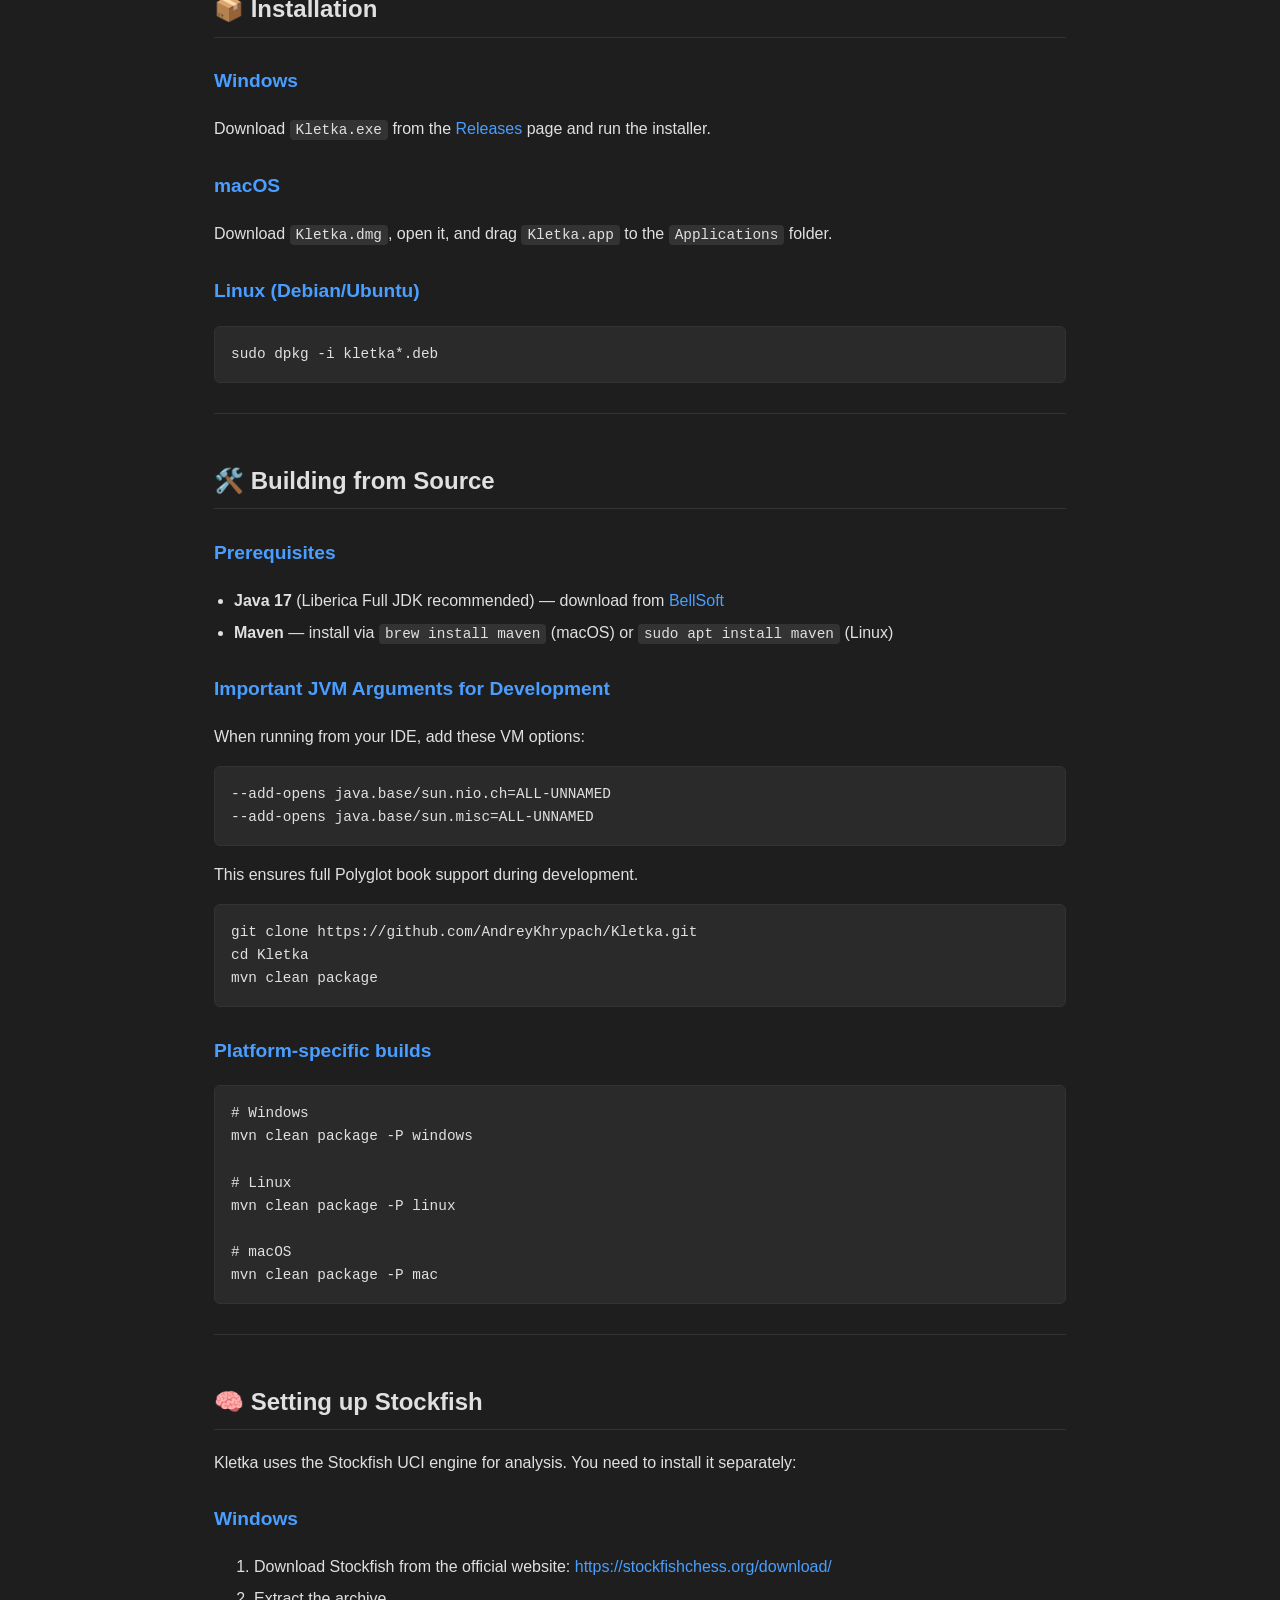
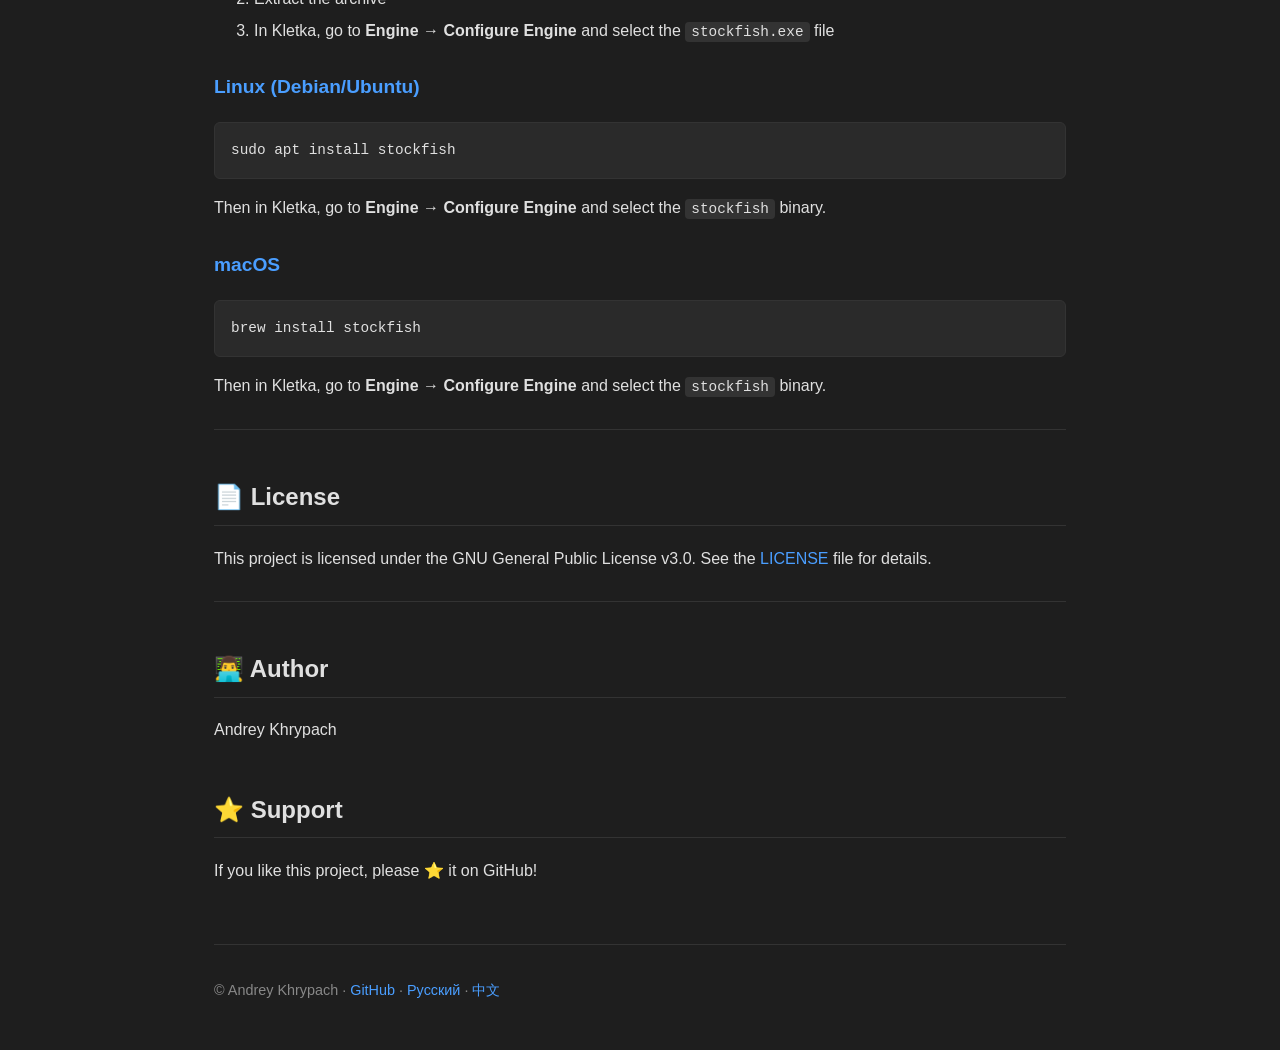
==== commit e1f90162: "docs: add Linux tutorial videos to README files - Added links to 2 new Linux tutorial videos (instal" ====
--- a/index.html
+++ b/index.html
@@ -23,23 +23,23 @@
 <head>
     <meta charset="UTF-8">
     <meta name="viewport" content="width=device-width, initial-scale=1.0">
-    <title>Kletka — Cross-Platform Chess Analyzer</title>
-    <meta name="description" content="Kletka is a cross-platform chess analysis tool supporting PGN files, Polyglot opening books, and the Stockfish engine. Available for Windows, Linux, and macOS.">
+    <title>Kletka — Free Cross-Platform Chess Analyzer</title>
+    <meta name="description" content="Kletka is a free, open-source cross-platform chess analyzer with PGN support, variations, annotations, Polyglot opening books, and Stockfish engine integration. Available for Windows, Linux, and macOS.">
     <link rel="canonical" href="https://andreykhrypach.github.io/Kletka/">
     <link rel="alternate" hreflang="en" href="https://andreykhrypach.github.io/Kletka/">
     <link rel="alternate" hreflang="ru" href="https://andreykhrypach.github.io/Kletka/README.ru.html">
     <link rel="alternate" hreflang="zh" href="https://andreykhrypach.github.io/Kletka/README.zh.html">
     <link rel="alternate" hreflang="x-default" href="https://andreykhrypach.github.io/Kletka/">
 
-    <meta property="og:title" content="Kletka — Cross-Platform Chess Analyzer">
-    <meta property="og:description" content="Open-source chess analyzer with PGN, Polyglot opening books, and Stockfish engine.">
+    <meta property="og:title" content="Kletka — Free Cross-Platform Chess Analyzer">
+    <meta property="og:description" content="Free, open-source chess analyzer with PGN, Polyglot opening books, and Stockfish engine.">
     <meta property="og:image" content="https://andreykhrypach.github.io/Kletka/screenshots/en/Main_en.png">
     <meta property="og:url" content="https://andreykhrypach.github.io/Kletka/">
     <meta property="og:type" content="website">
     <meta property="og:locale" content="en_US">
     <meta name="twitter:card" content="summary_large_image">
-    <meta name="twitter:title" content="Kletka — Cross-Platform Chess Analyzer">
-    <meta name="twitter:description" content="Open-source chess analyzer with PGN, Polyglot opening books, and Stockfish engine.">
+    <meta name="twitter:title" content="Kletka — Free Cross-Platform Chess Analyzer">
+    <meta name="twitter:description" content="Free, open-source chess analyzer with PGN, Polyglot opening books, and Stockfish engine.">
     <meta name="twitter:image" content="https://andreykhrypach.github.io/Kletka/screenshots/en/Main_en.png">
 
     <style>
@@ -185,12 +185,18 @@
 
     <h2>📺 Video Tutorials</h2>
     <p>Step-by-step guides on our YouTube channel:</p>
+    <p><strong>Windows:</strong></p>
     <ul>
         <li><a href="https://www.youtube.com/watch?v=OSaSA-Qm0GY">Kletka tutorial: Windows installation</a></li>
         <li><a href="https://www.youtube.com/watch?v=TWhIM4zsmIY">Kletka tutorial: Windows — setting up Stockfish</a></li>
         <li><a href="https://www.youtube.com/watch?v=QAz95CSiDy0">Kletka tutorial: How to use Polyglot opening books</a></li>
     </ul>
-    <p>More tutorials coming soon — Windows, Linux, macOS.</p>
+    <p><strong>Linux:</strong></p>
+    <ul>
+        <li><a href="https://www.youtube.com/watch?v=NXeR6J0_rXA">Kletka tutorial: Linux installation</a></li>
+        <li><a href="https://www.youtube.com/watch?v=m-qWoTGNIXg">Kletka tutorial: Linux — setting up Stockfish</a></li>
+    </ul>
+    <p>More tutorials coming soon — macOS.</p>
 
     <hr>
 
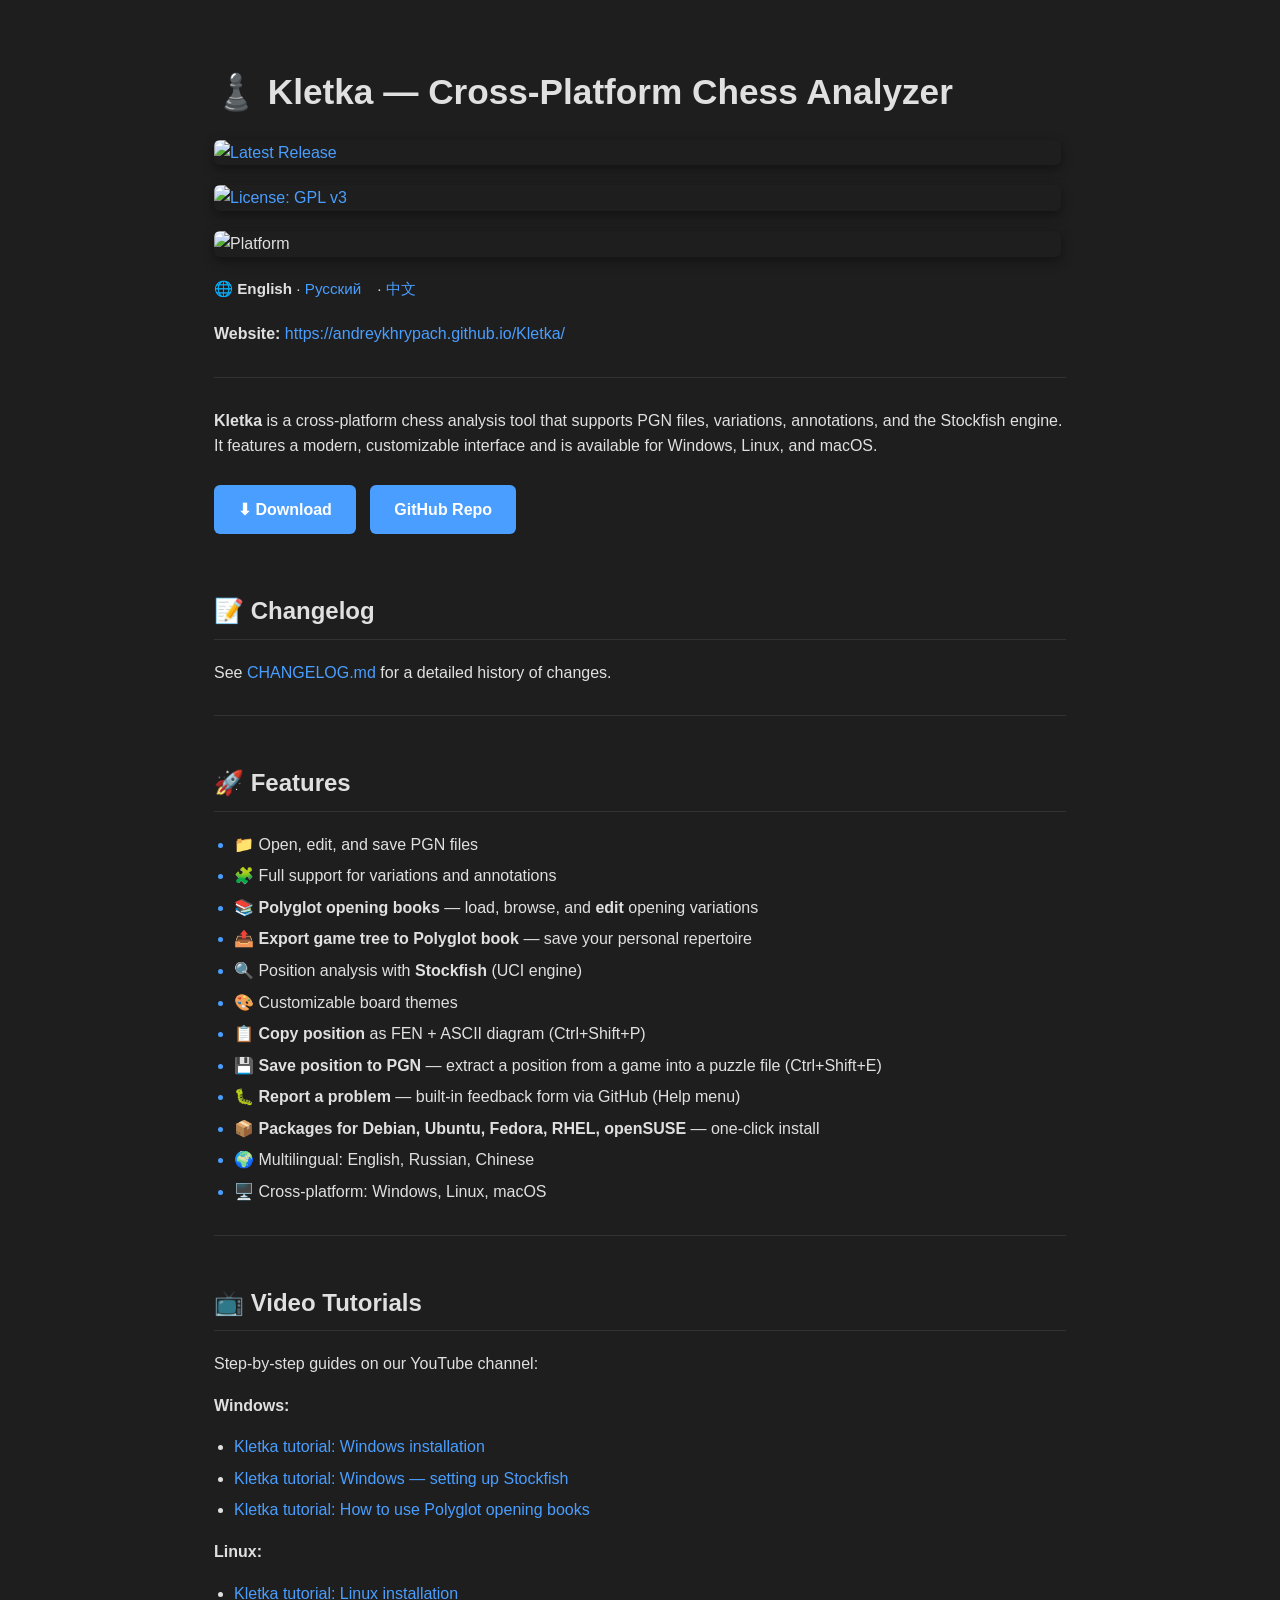
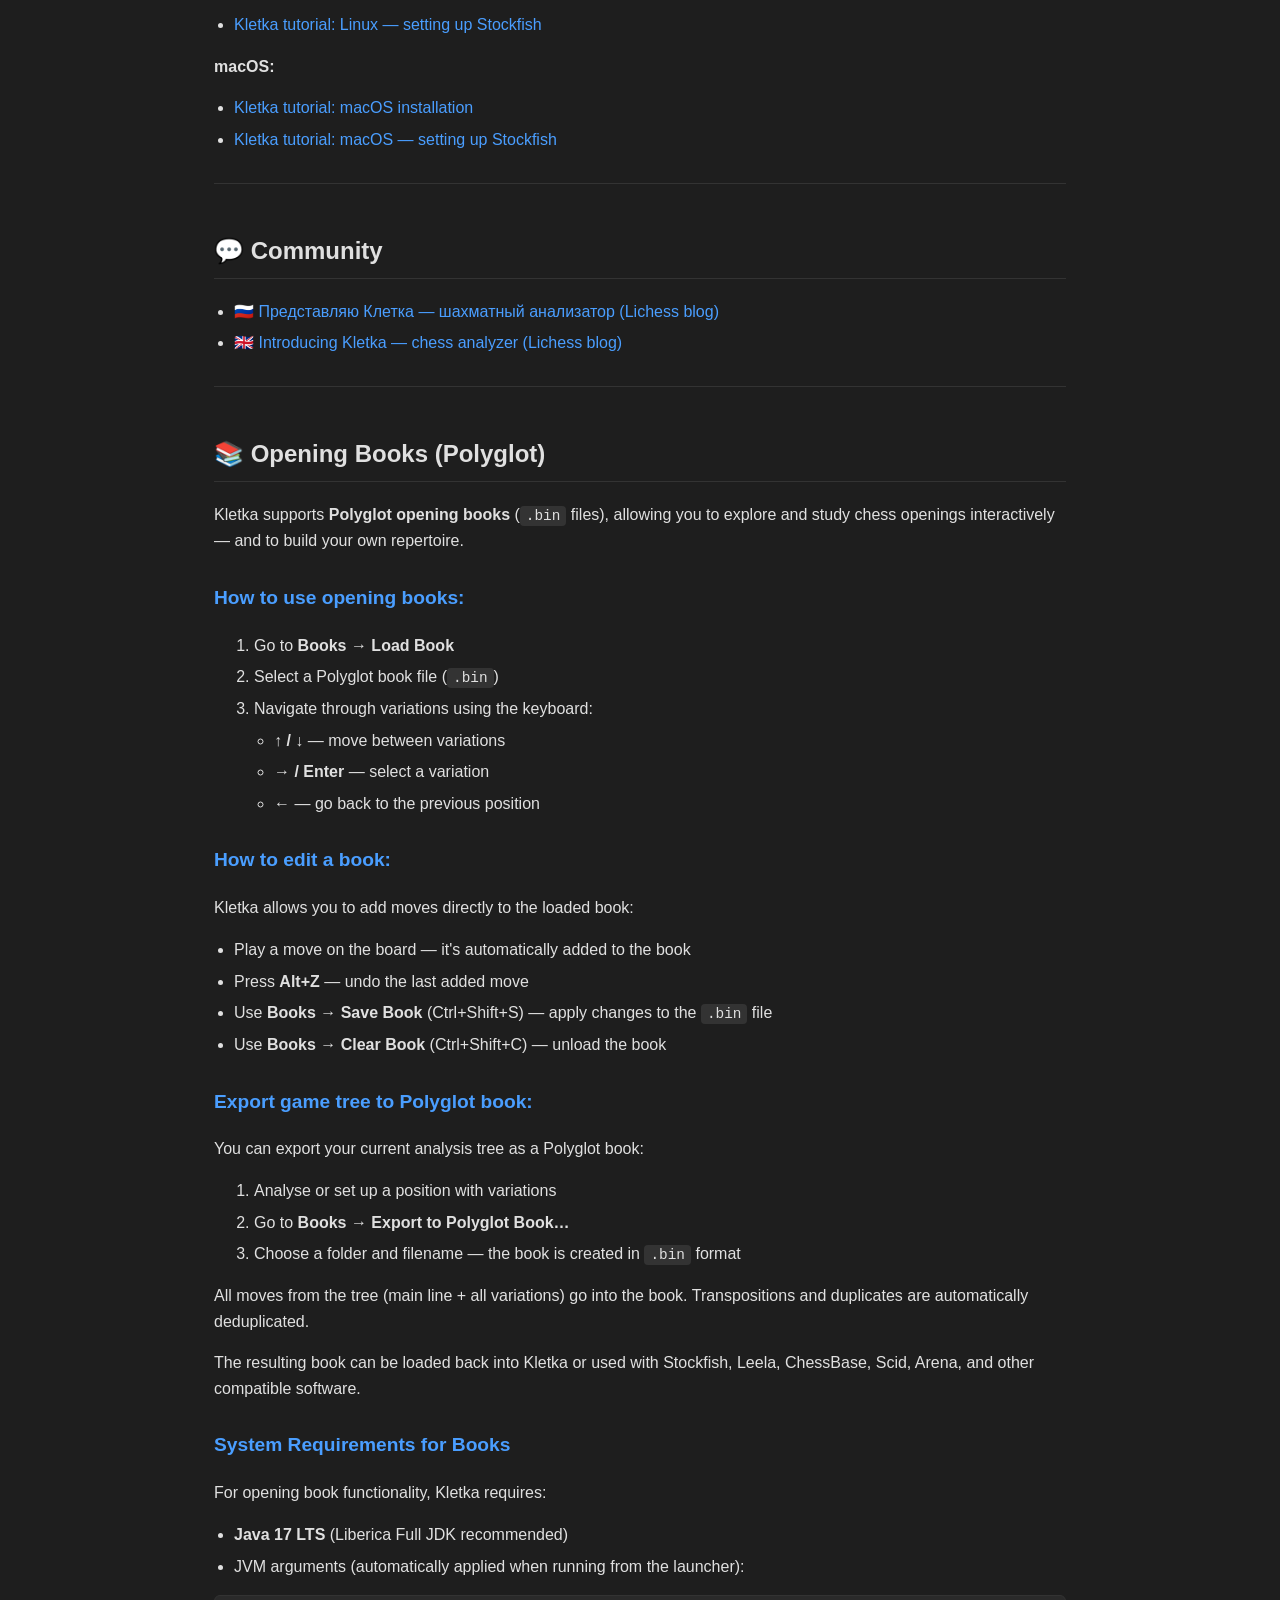
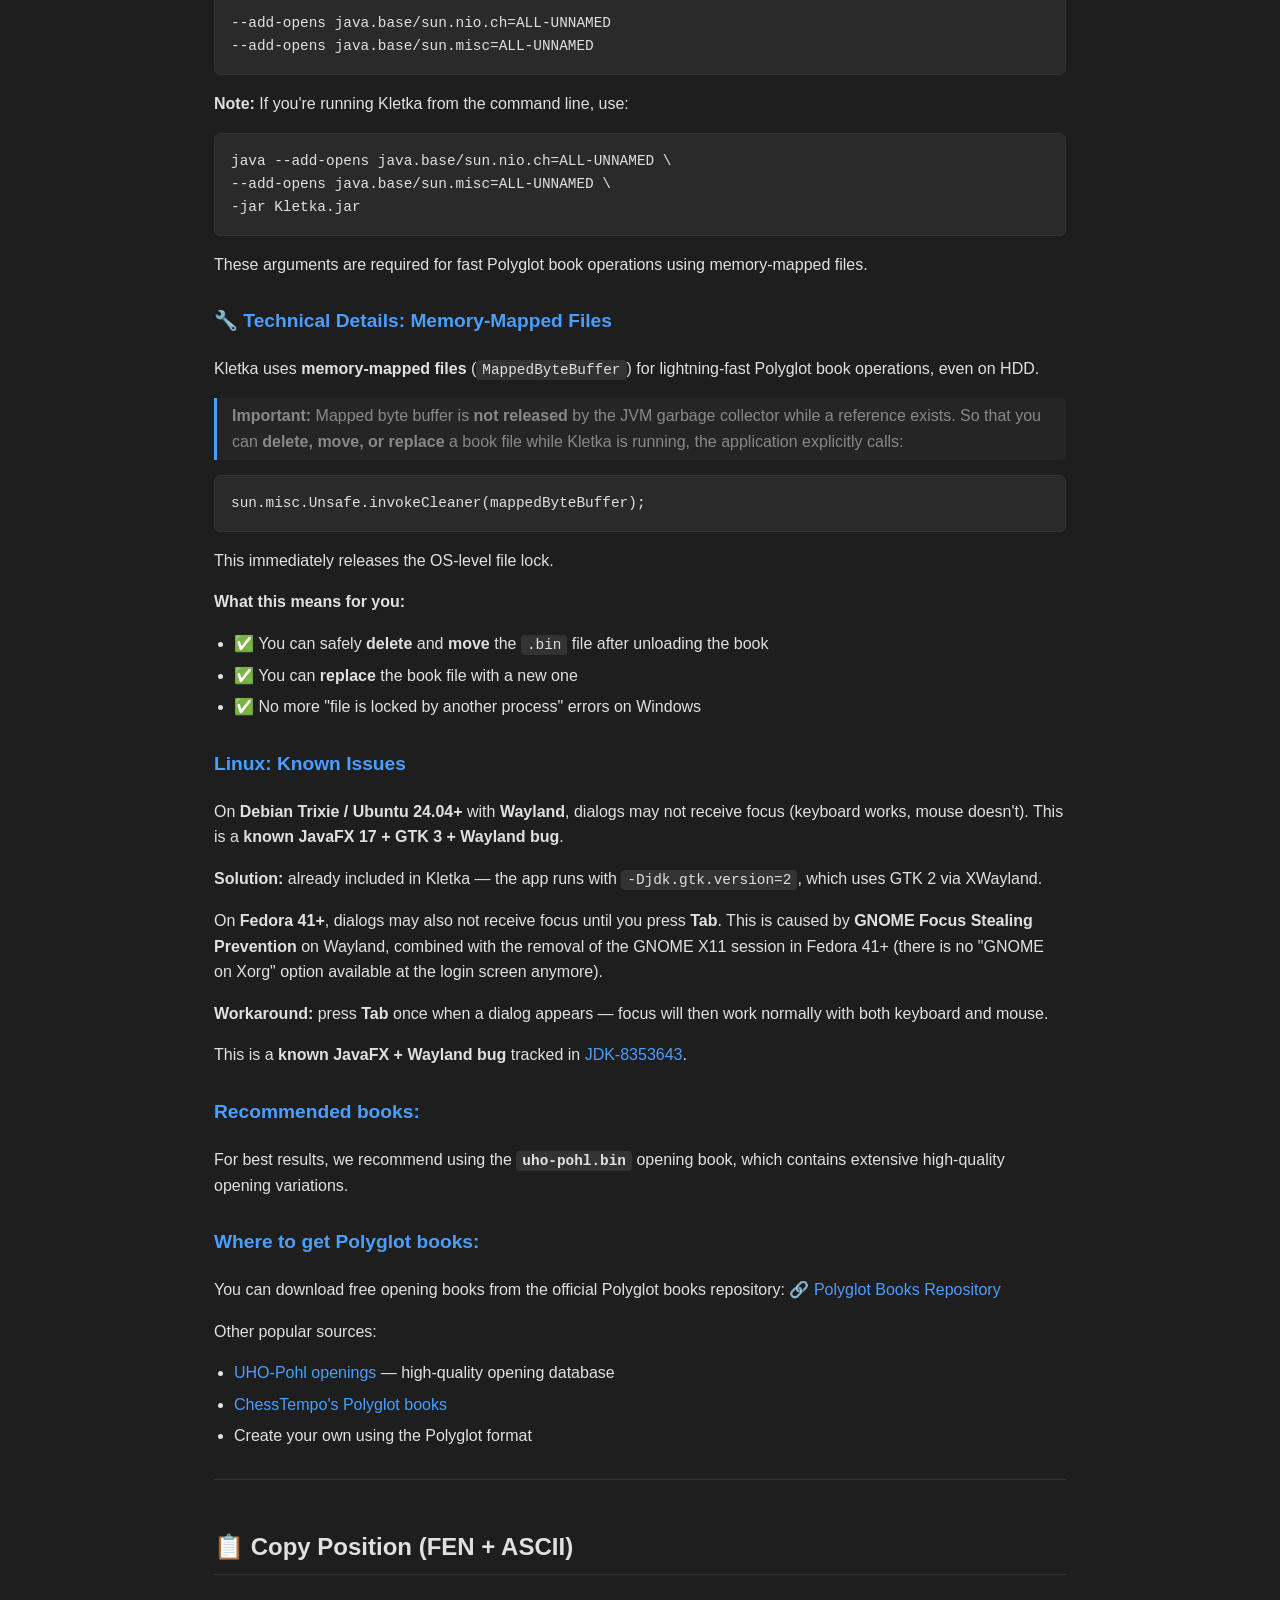
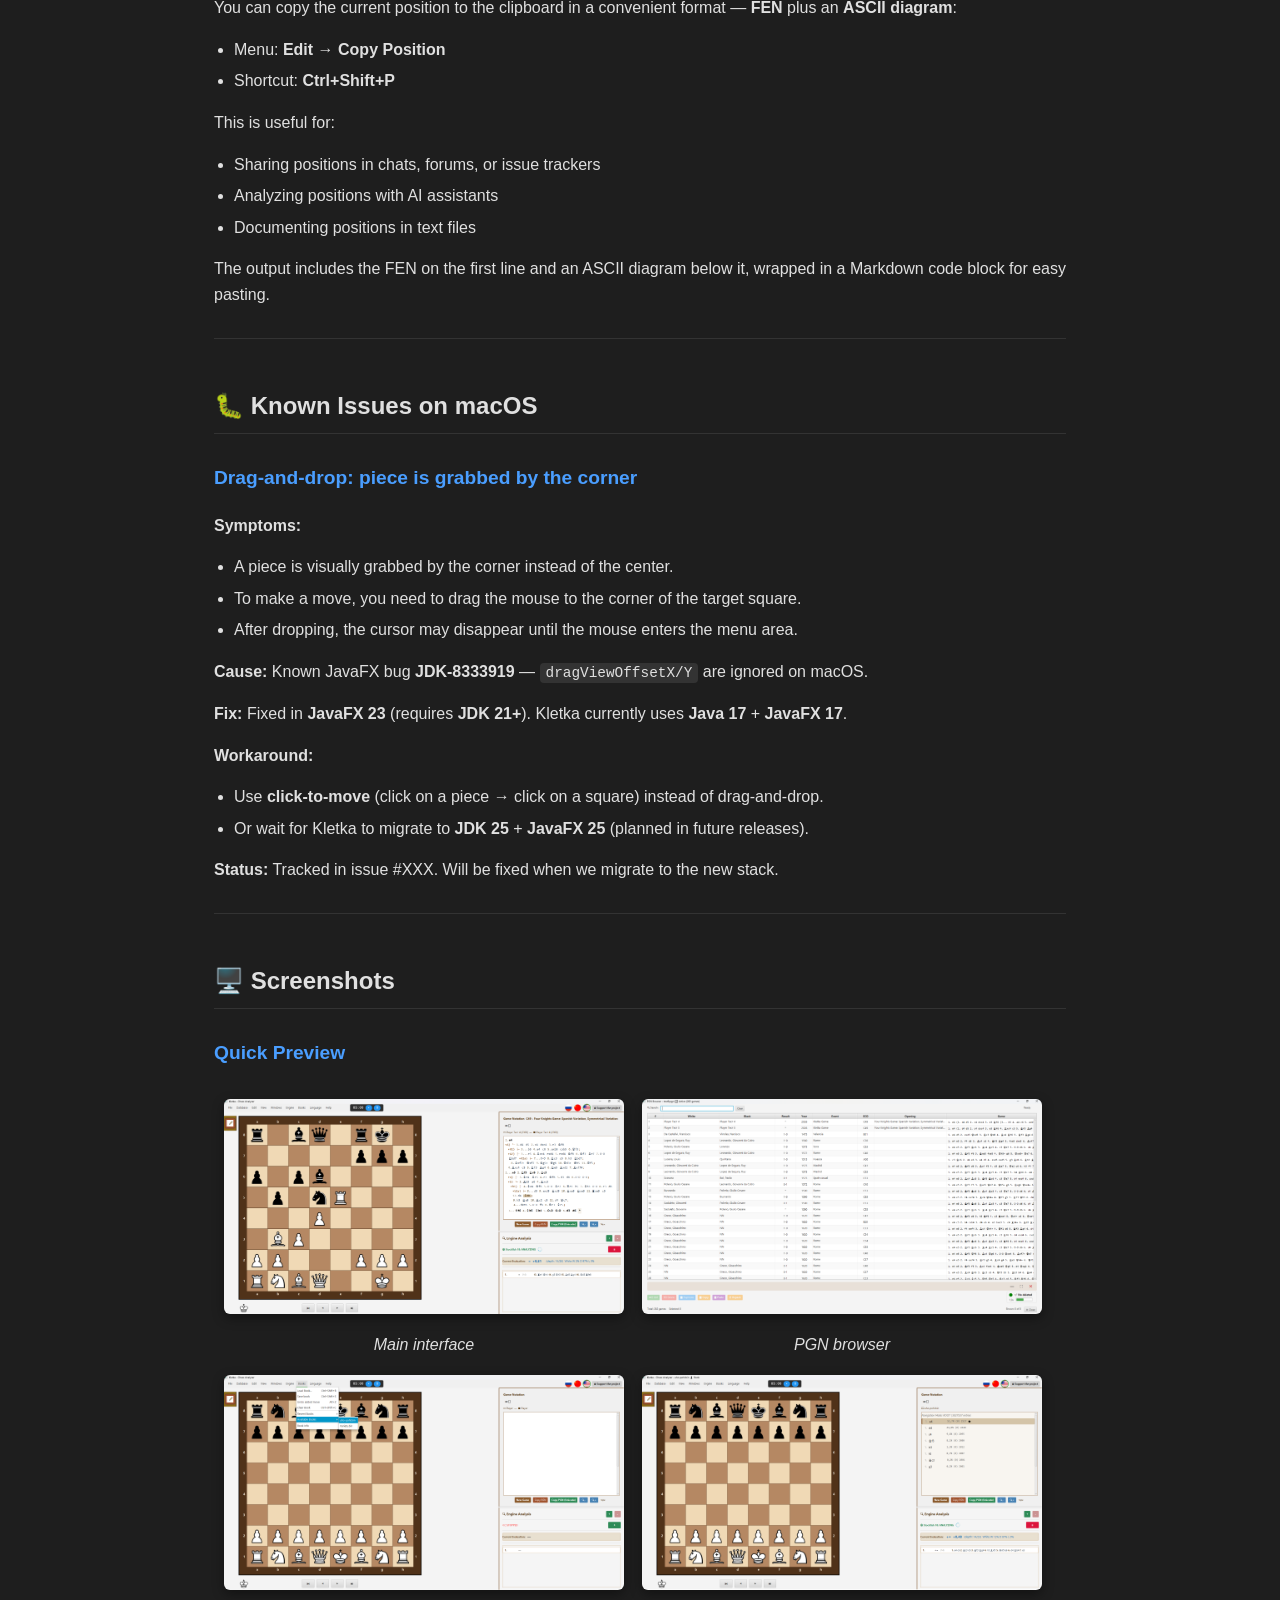
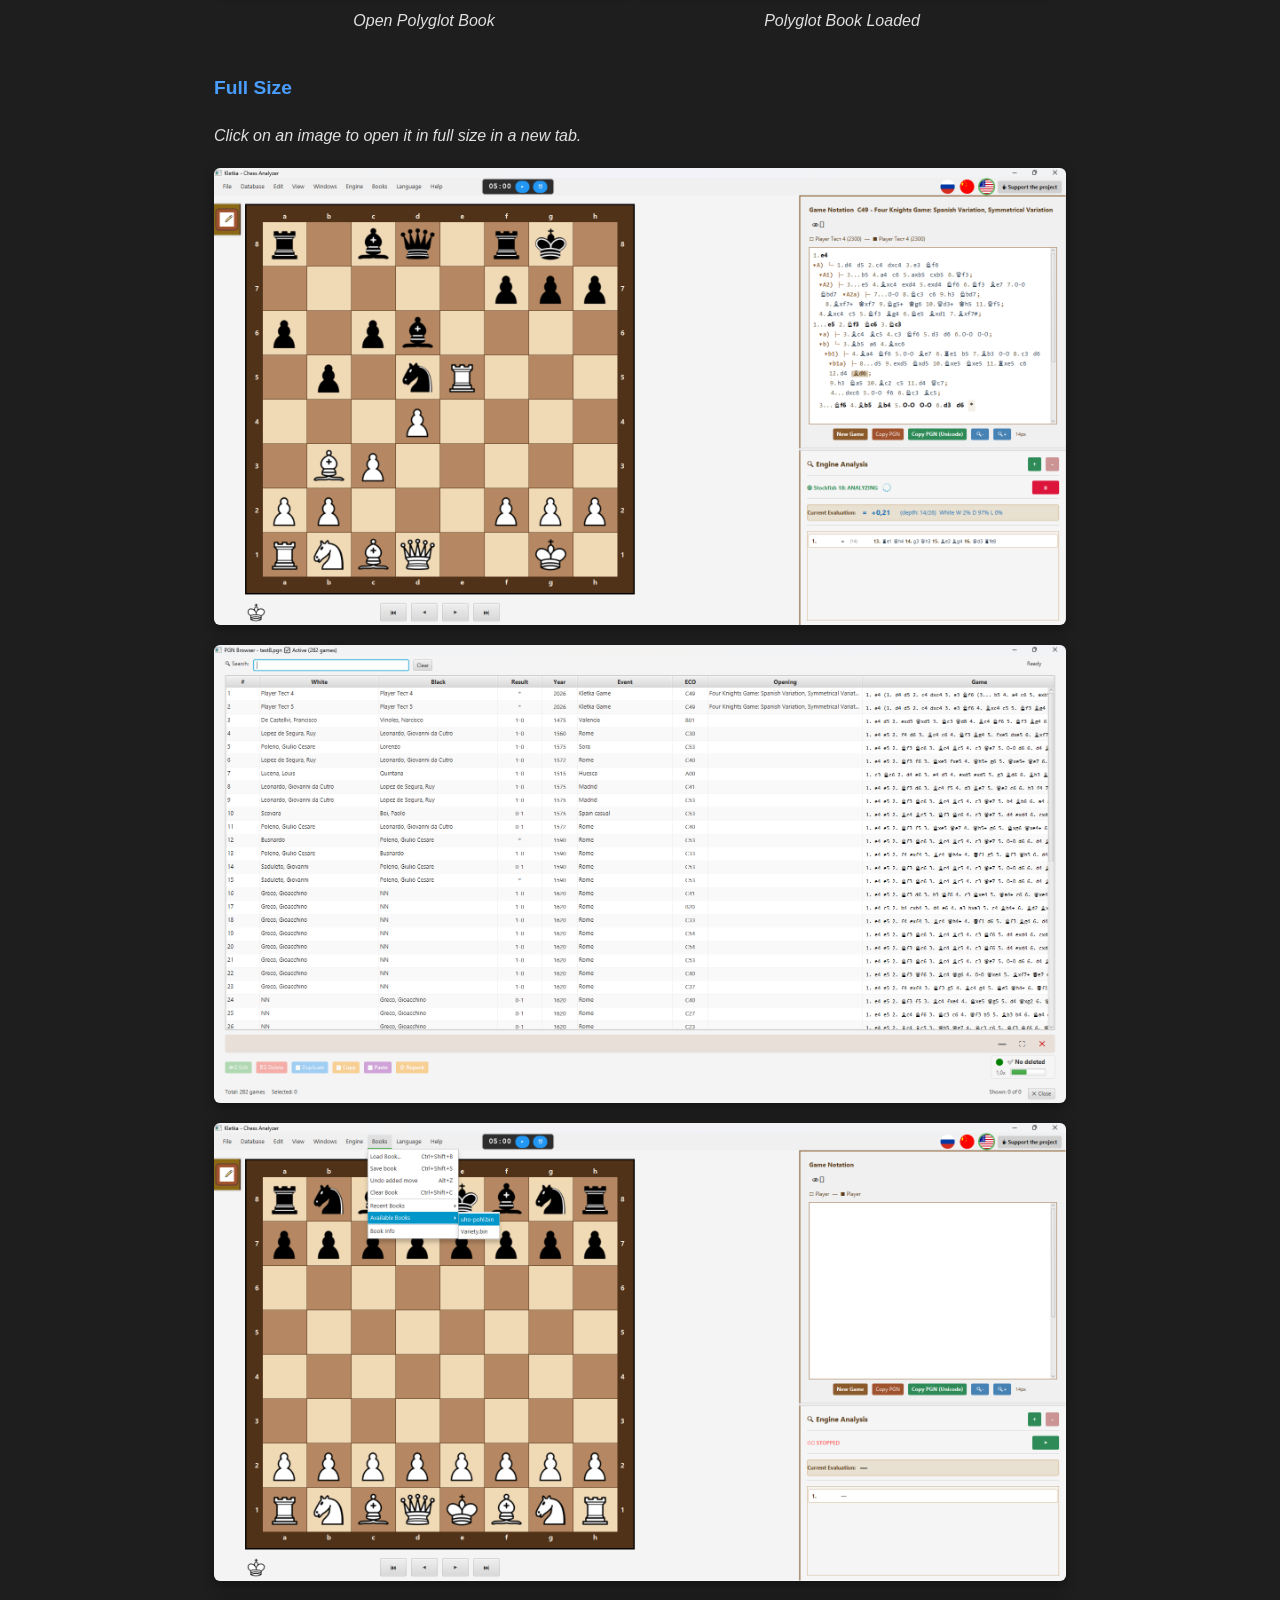
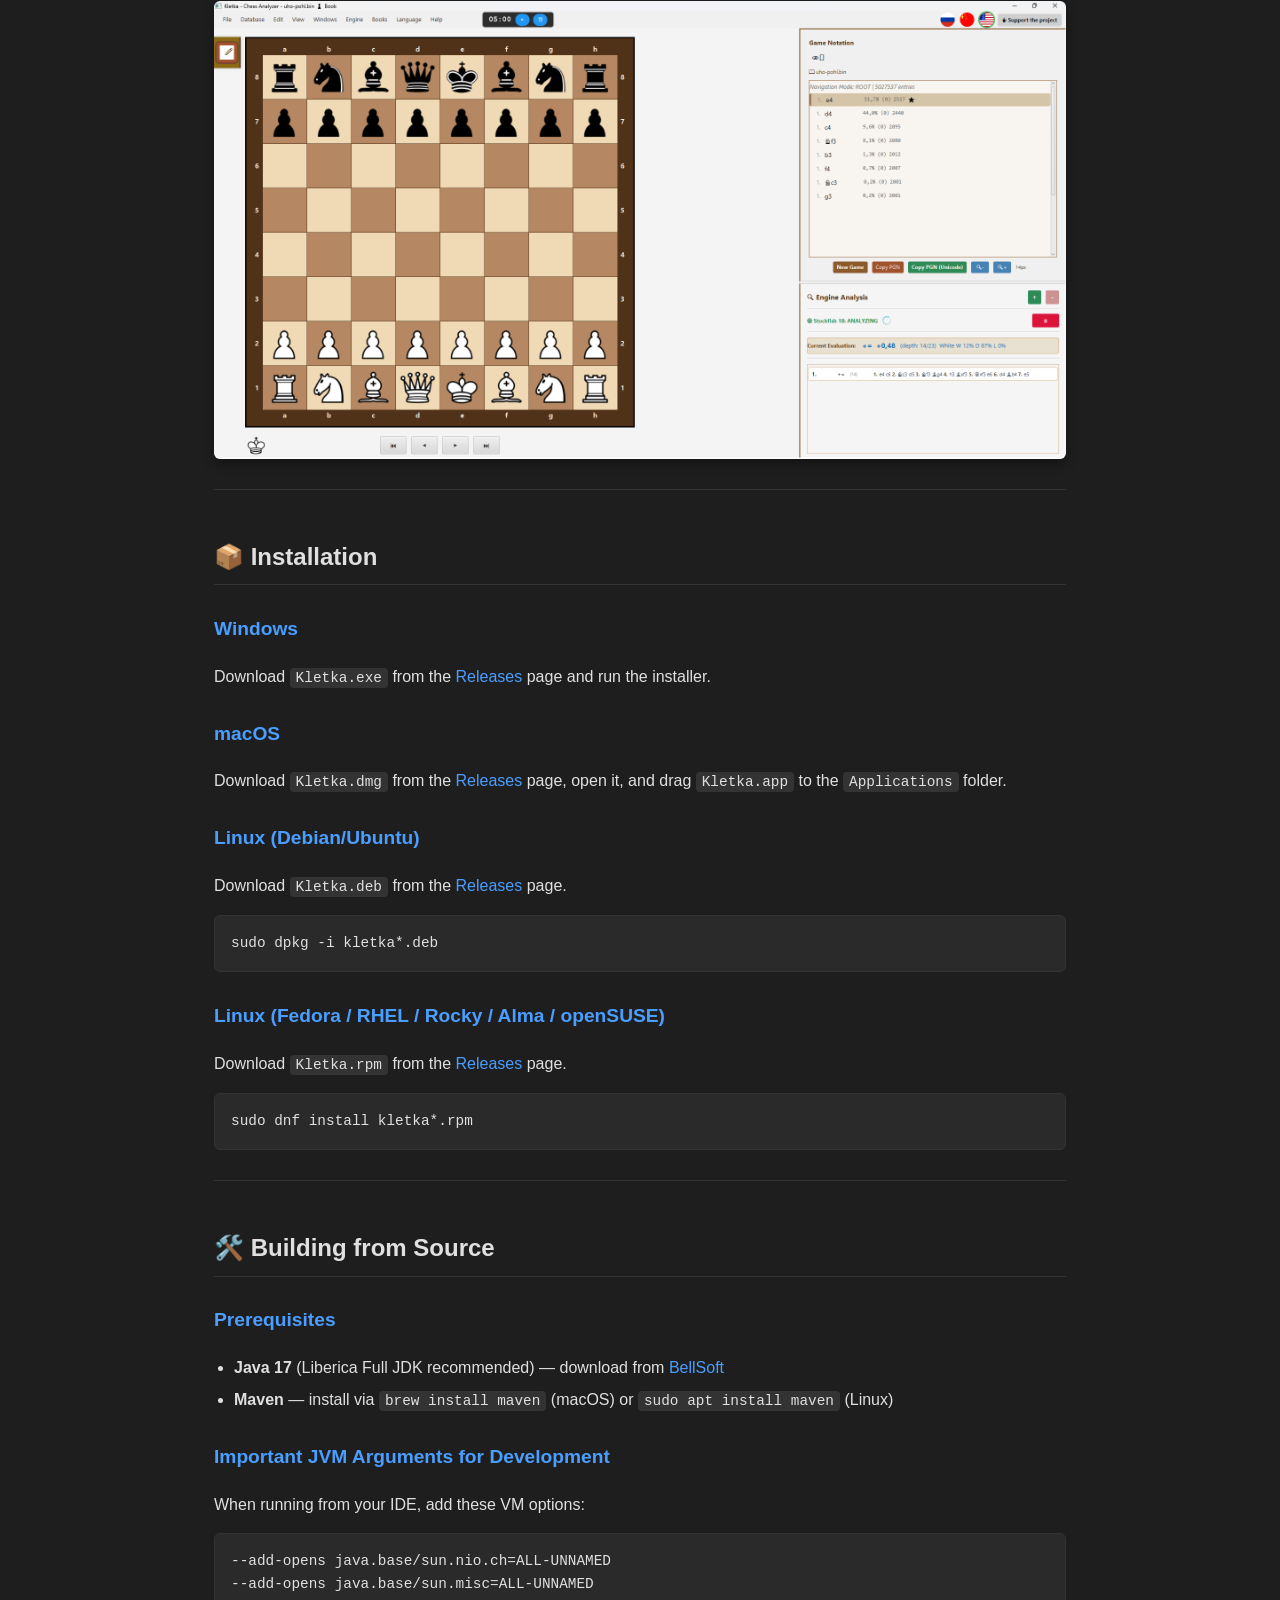
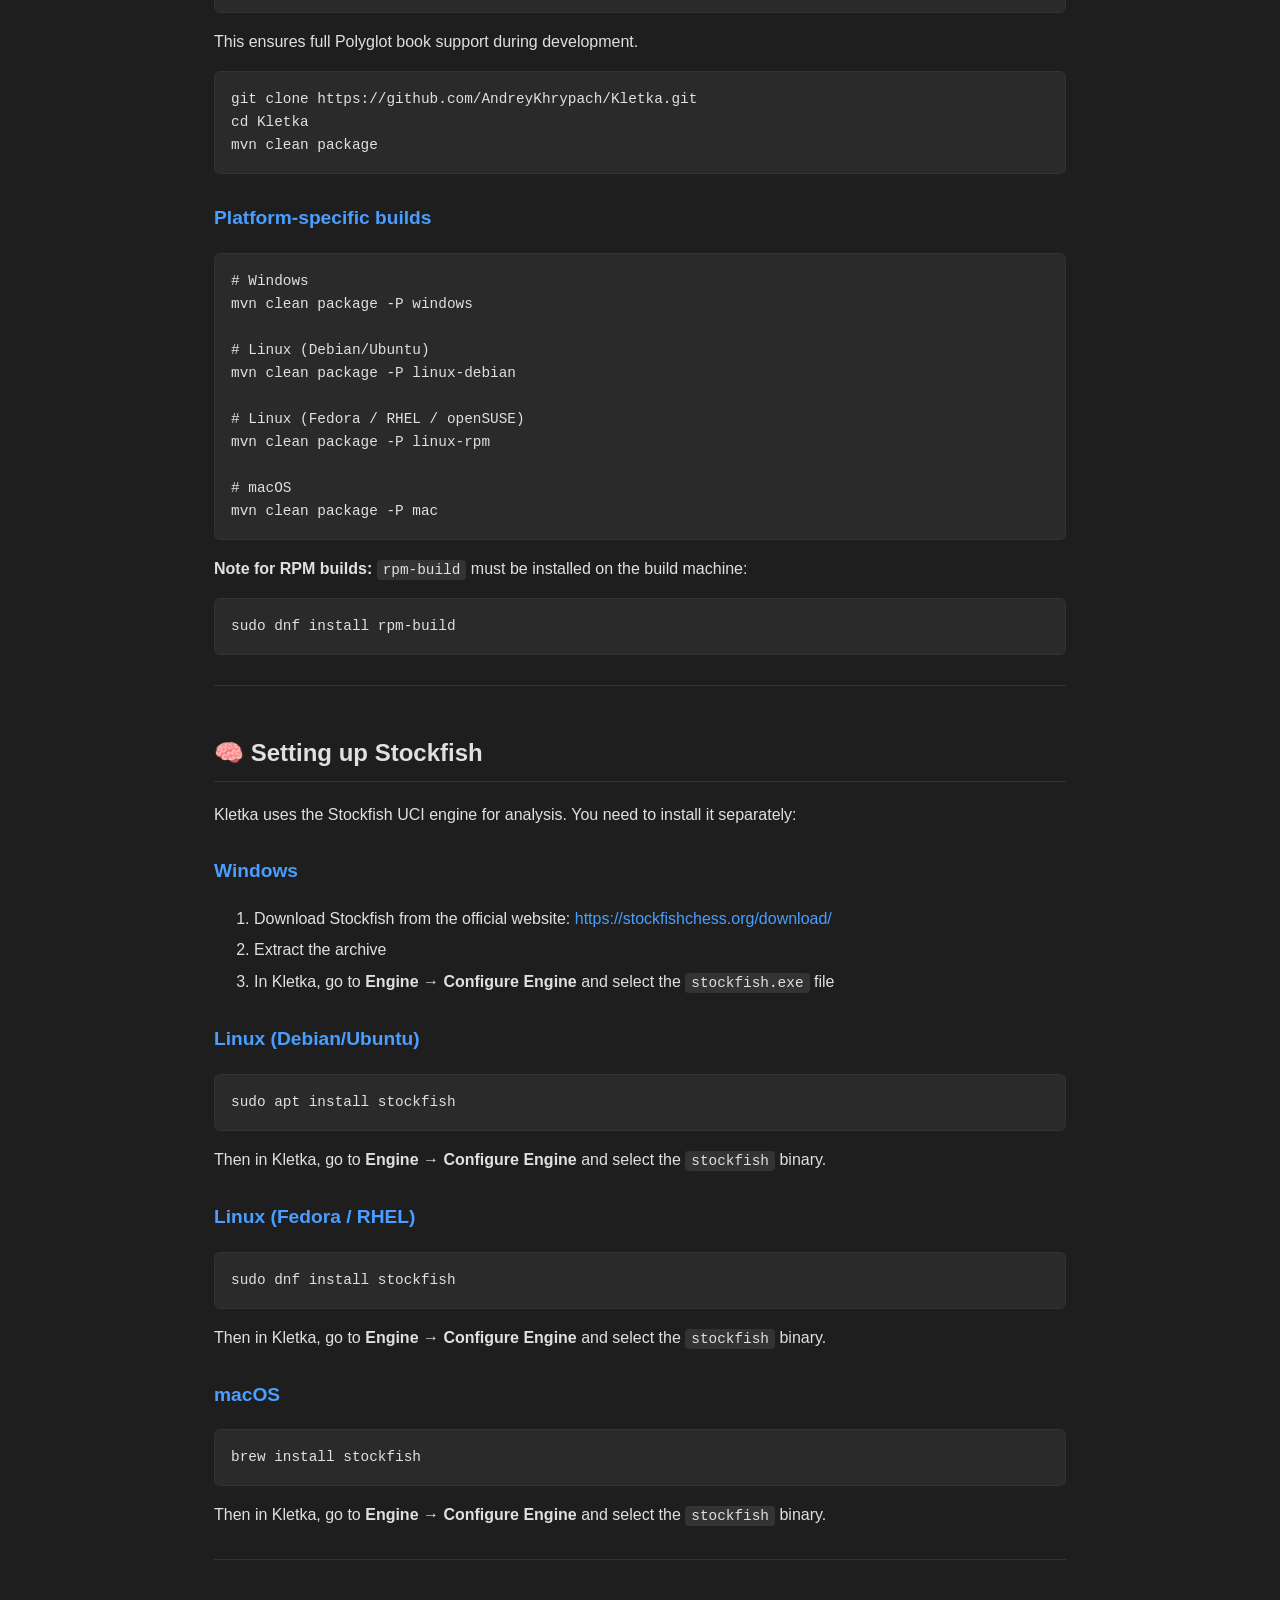
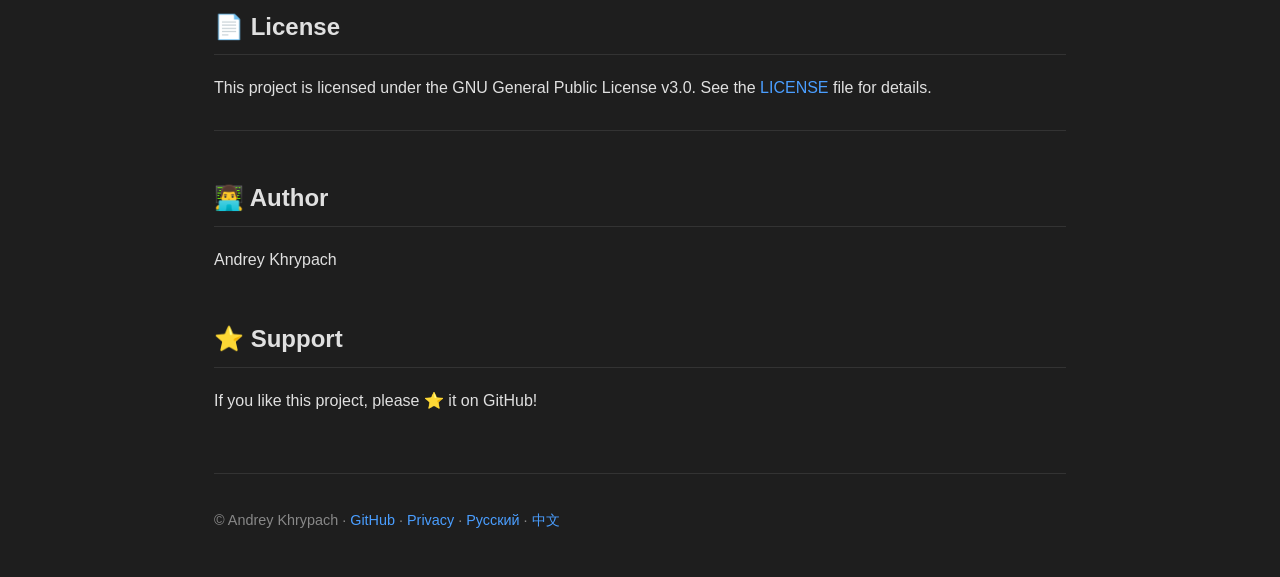
==== commit 36533f20: "Release 1.6.0 New features: - Save Position to PGN (Ctrl+Shift+E) - Report a Problem dialog with Git" ====
--- a/index.html
+++ b/index.html
@@ -177,6 +177,9 @@
         <li>🔍 Position analysis with <strong>Stockfish</strong> (UCI engine)</li>
         <li>🎨 Customizable board themes</li>
         <li>📋 <strong>Copy position</strong> as FEN + ASCII diagram (Ctrl+Shift+P)</li>
+        <li>💾 <strong>Save position to PGN</strong> — extract a position from a game into a puzzle file (Ctrl+Shift+E)</li>
+        <li>🐛 <strong>Report a problem</strong> — built-in feedback form via GitHub (Help menu)</li>
+        <li>📦 <strong>Packages for Debian, Ubuntu, Fedora, RHEL, openSUSE</strong> — one-click install</li>
         <li>🌍 Multilingual: English, Russian, Chinese</li>
         <li>🖥️ Cross-platform: Windows, Linux, macOS</li>
     </ul>
@@ -196,7 +199,19 @@
         <li><a href="https://www.youtube.com/watch?v=NXeR6J0_rXA">Kletka tutorial: Linux installation</a></li>
         <li><a href="https://www.youtube.com/watch?v=m-qWoTGNIXg">Kletka tutorial: Linux — setting up Stockfish</a></li>
     </ul>
-    <p>More tutorials coming soon — macOS.</p>
+    <p><strong>macOS:</strong></p>
+    <ul>
+        <li><a href="https://www.youtube.com/watch?v=JBtitIr7mF8">Kletka tutorial: macOS installation</a></li>
+        <li><a href="https://www.youtube.com/watch?v=v29AsFNnBEc">Kletka tutorial: macOS — setting up Stockfish</a></li>
+    </ul>
+
+    <hr>
+
+    <h2>💬 Community</h2>
+    <ul>
+        <li>🇷🇺 <a href="https://lichess.org/@/KhrypachAndrey/blog/-/Qz4tM8oE">Представляю Клетка — шахматный анализатор (Lichess blog)</a></li>
+        <li>🇬🇧 <a href="https://lichess.org/@/KhrypachAndrey/blog/introduce-kletka-chess-analyzer/p73trA8b">Introducing Kletka — chess analyzer (Lichess blog)</a></li>
+    </ul>
 
     <hr>
 
@@ -266,6 +281,9 @@
     <h3>Linux: Known Issues</h3>
     <p>On <strong>Debian Trixie / Ubuntu 24.04+</strong> with <strong>Wayland</strong>, dialogs may not receive focus (keyboard works, mouse doesn't). This is a <strong>known JavaFX 17 + GTK 3 + Wayland bug</strong>.</p>
     <p><strong>Solution:</strong> already included in Kletka — the app runs with <code>-Djdk.gtk.version=2</code>, which uses GTK 2 via XWayland.</p>
+    <p>On <strong>Fedora 41+</strong>, dialogs may also not receive focus until you press <strong>Tab</strong>. This is caused by <strong>GNOME Focus Stealing Prevention</strong> on Wayland, combined with the removal of the GNOME X11 session in Fedora 41+ (there is no "GNOME on Xorg" option available at the login screen anymore).</p>
+    <p><strong>Workaround:</strong> press <strong>Tab</strong> once when a dialog appears — focus will then work normally with both keyboard and mouse.</p>
+    <p>This is a <strong>known JavaFX + Wayland bug</strong> tracked in <a href="https://bugs.openjdk.org/browse/JDK-8353643">JDK-8353643</a>.</p>
 
     <h3>Recommended books:</h3>
     <p>For best results, we recommend using the <strong><code>uho-pohl.bin</code></strong> opening book, which contains extensive high-quality opening variations.</p>
@@ -369,10 +387,15 @@
     <p>Download <code>Kletka.exe</code> from the <a href="https://github.com/AndreyKhrypach/Kletka/releases">Releases</a> page and run the installer.</p>
 
     <h3>macOS</h3>
-    <p>Download <code>Kletka.dmg</code>, open it, and drag <code>Kletka.app</code> to the <code>Applications</code> folder.</p>
+    <p>Download <code>Kletka.dmg</code> from the <a href="https://github.com/AndreyKhrypach/Kletka/releases">Releases</a> page, open it, and drag <code>Kletka.app</code> to the <code>Applications</code> folder.</p>
 
     <h3>Linux (Debian/Ubuntu)</h3>
+    <p>Download <code>Kletka.deb</code> from the <a href="https://github.com/AndreyKhrypach/Kletka/releases">Releases</a> page.</p>
     <pre><code>sudo dpkg -i kletka*.deb</code></pre>
+
+    <h3>Linux (Fedora / RHEL / Rocky / Alma / openSUSE)</h3>
+    <p>Download <code>Kletka.rpm</code> from the <a href="https://github.com/AndreyKhrypach/Kletka/releases">Releases</a> page.</p>
+    <pre><code>sudo dnf install kletka*.rpm</code></pre>
 
     <hr>
 
@@ -397,11 +420,16 @@
     <pre><code># Windows
 mvn clean package -P windows
 
-# Linux
-mvn clean package -P linux
+# Linux (Debian/Ubuntu)
+mvn clean package -P linux-debian
+
+# Linux (Fedora / RHEL / openSUSE)
+mvn clean package -P linux-rpm
 
 # macOS
 mvn clean package -P mac</code></pre>
+    <p><strong>Note for RPM builds:</strong> <code>rpm-build</code> must be installed on the build machine:</p>
+    <pre><code>sudo dnf install rpm-build</code></pre>
 
     <hr>
 
@@ -419,6 +447,10 @@
     <pre><code>sudo apt install stockfish</code></pre>
     <p>Then in Kletka, go to <strong>Engine → Configure Engine</strong> and select the <code>stockfish</code> binary.</p>
 
+    <h3>Linux (Fedora / RHEL)</h3>
+    <pre><code>sudo dnf install stockfish</code></pre>
+    <p>Then in Kletka, go to <strong>Engine → Configure Engine</strong> and select the <code>stockfish</code> binary.</p>
+
     <h3>macOS</h3>
     <pre><code>brew install stockfish</code></pre>
     <p>Then in Kletka, go to <strong>Engine → Configure Engine</strong> and select the <code>stockfish</code> binary.</p>
@@ -437,7 +469,7 @@
     <p>If you like this project, please ⭐ it on GitHub!</p>
 
     <footer>
-        <p>© Andrey Khrypach · <a href="https://github.com/AndreyKhrypach/Kletka">GitHub</a> · <a href="README.ru.html">Русский</a> · <a href="README.zh.html">中文</a></p>
+        <p>© Andrey Khrypach · <a href="https://github.com/AndreyKhrypach/Kletka">GitHub</a> · <a href="privacy.html">Privacy</a> · <a href="README.ru.html">Русский</a> · <a href="README.zh.html">中文</a></p>
     </footer>
 
 </div>
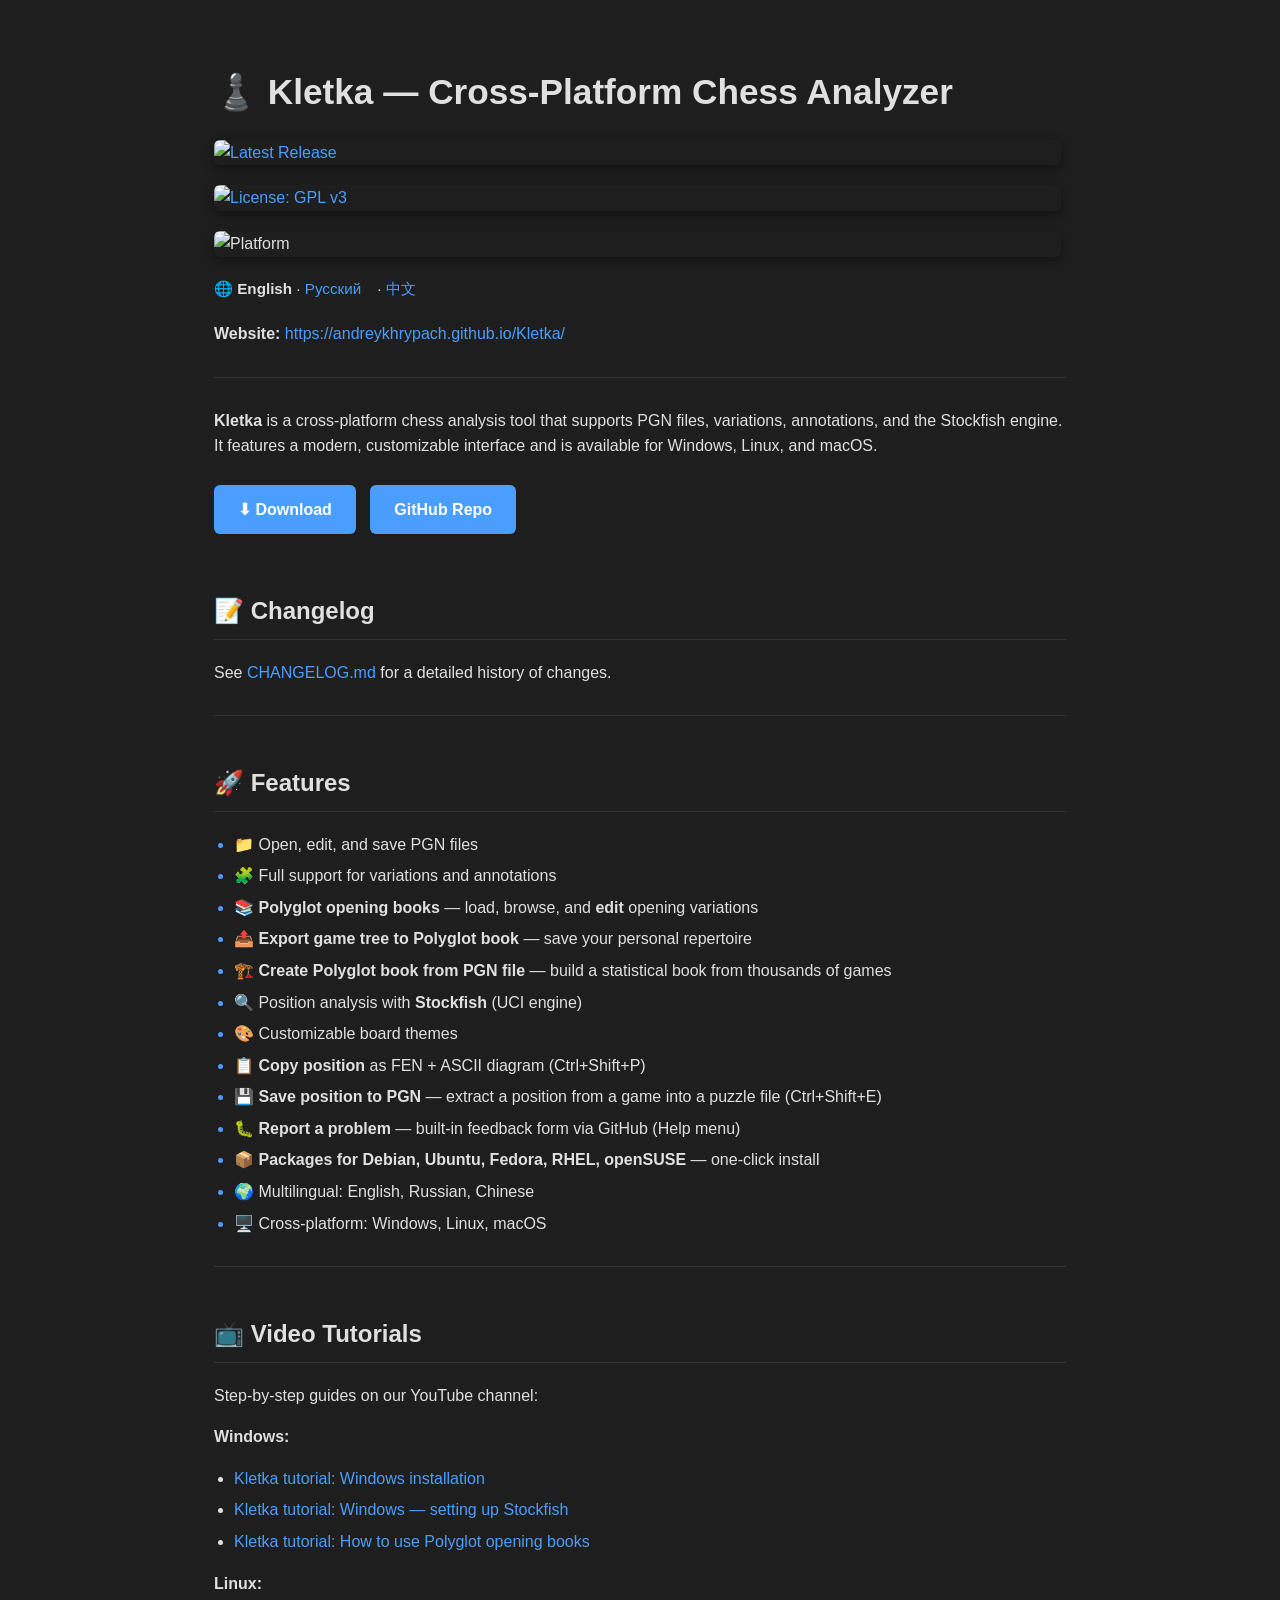
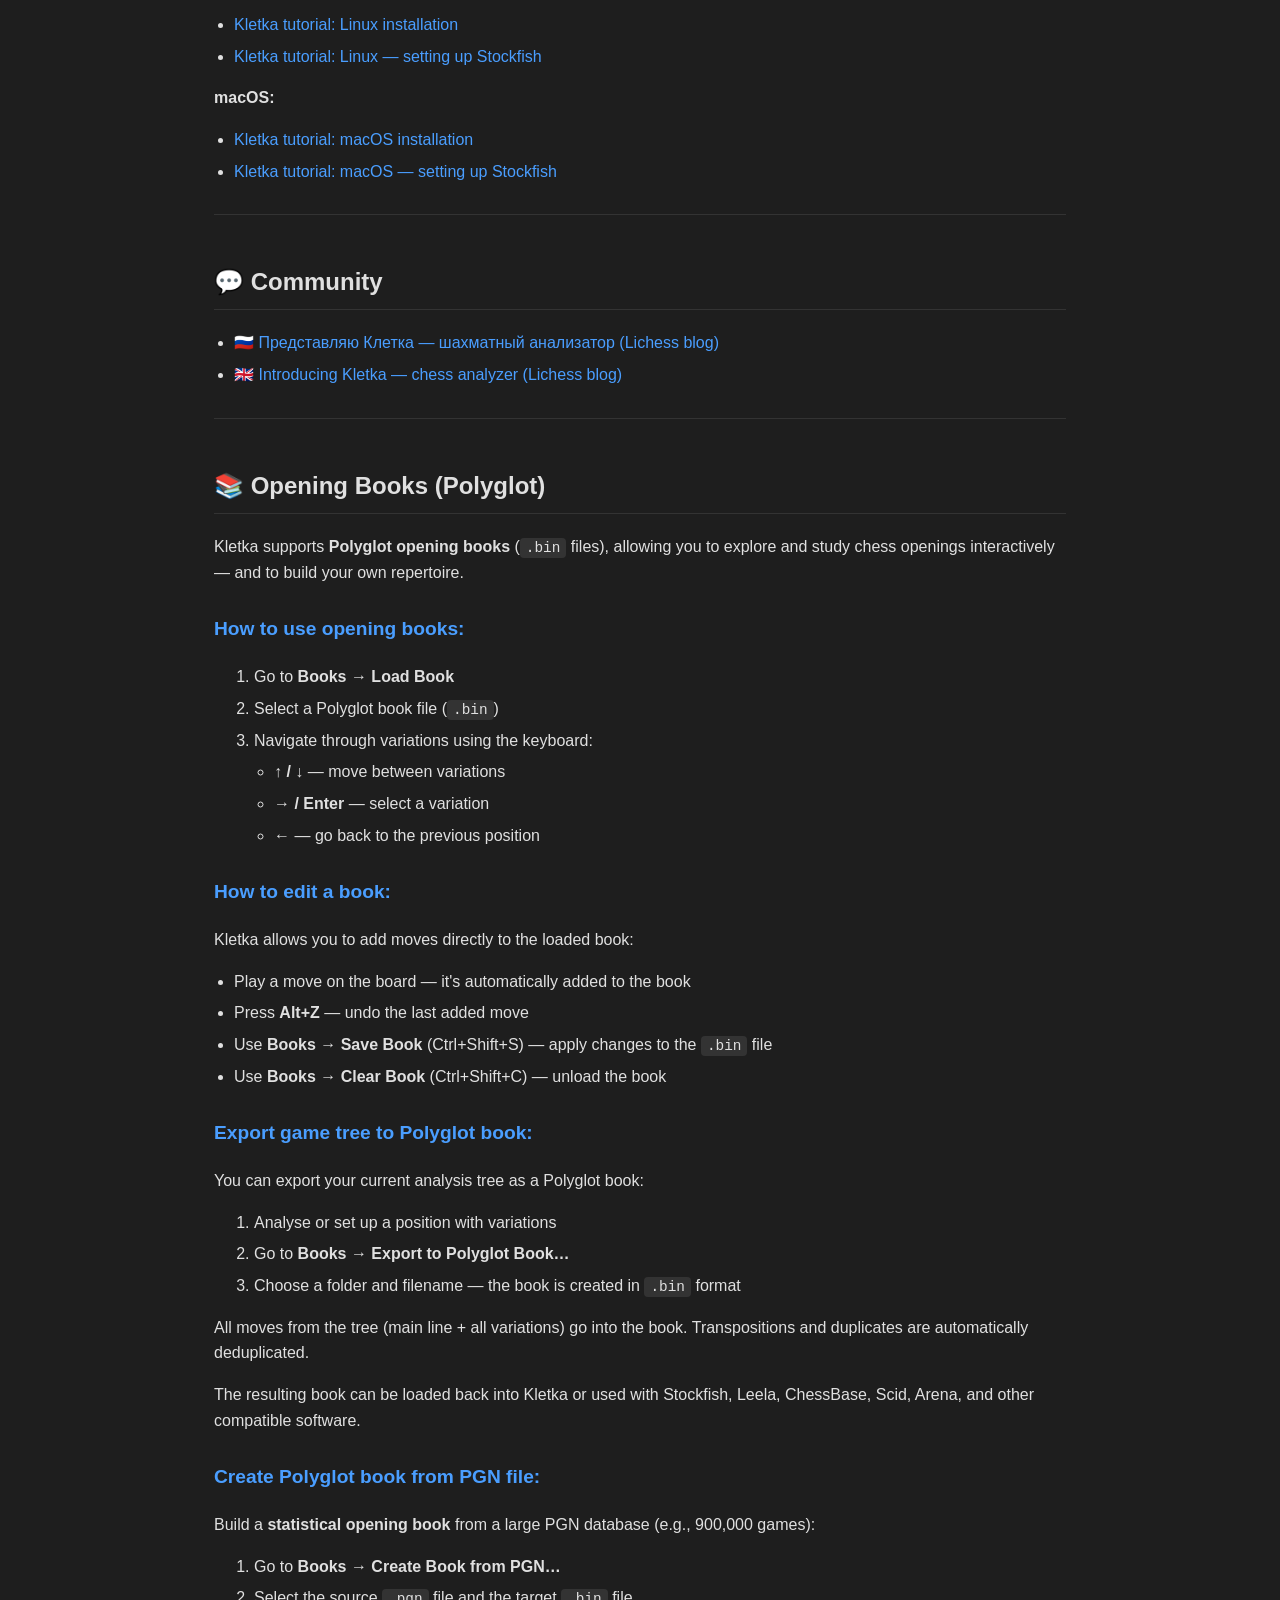
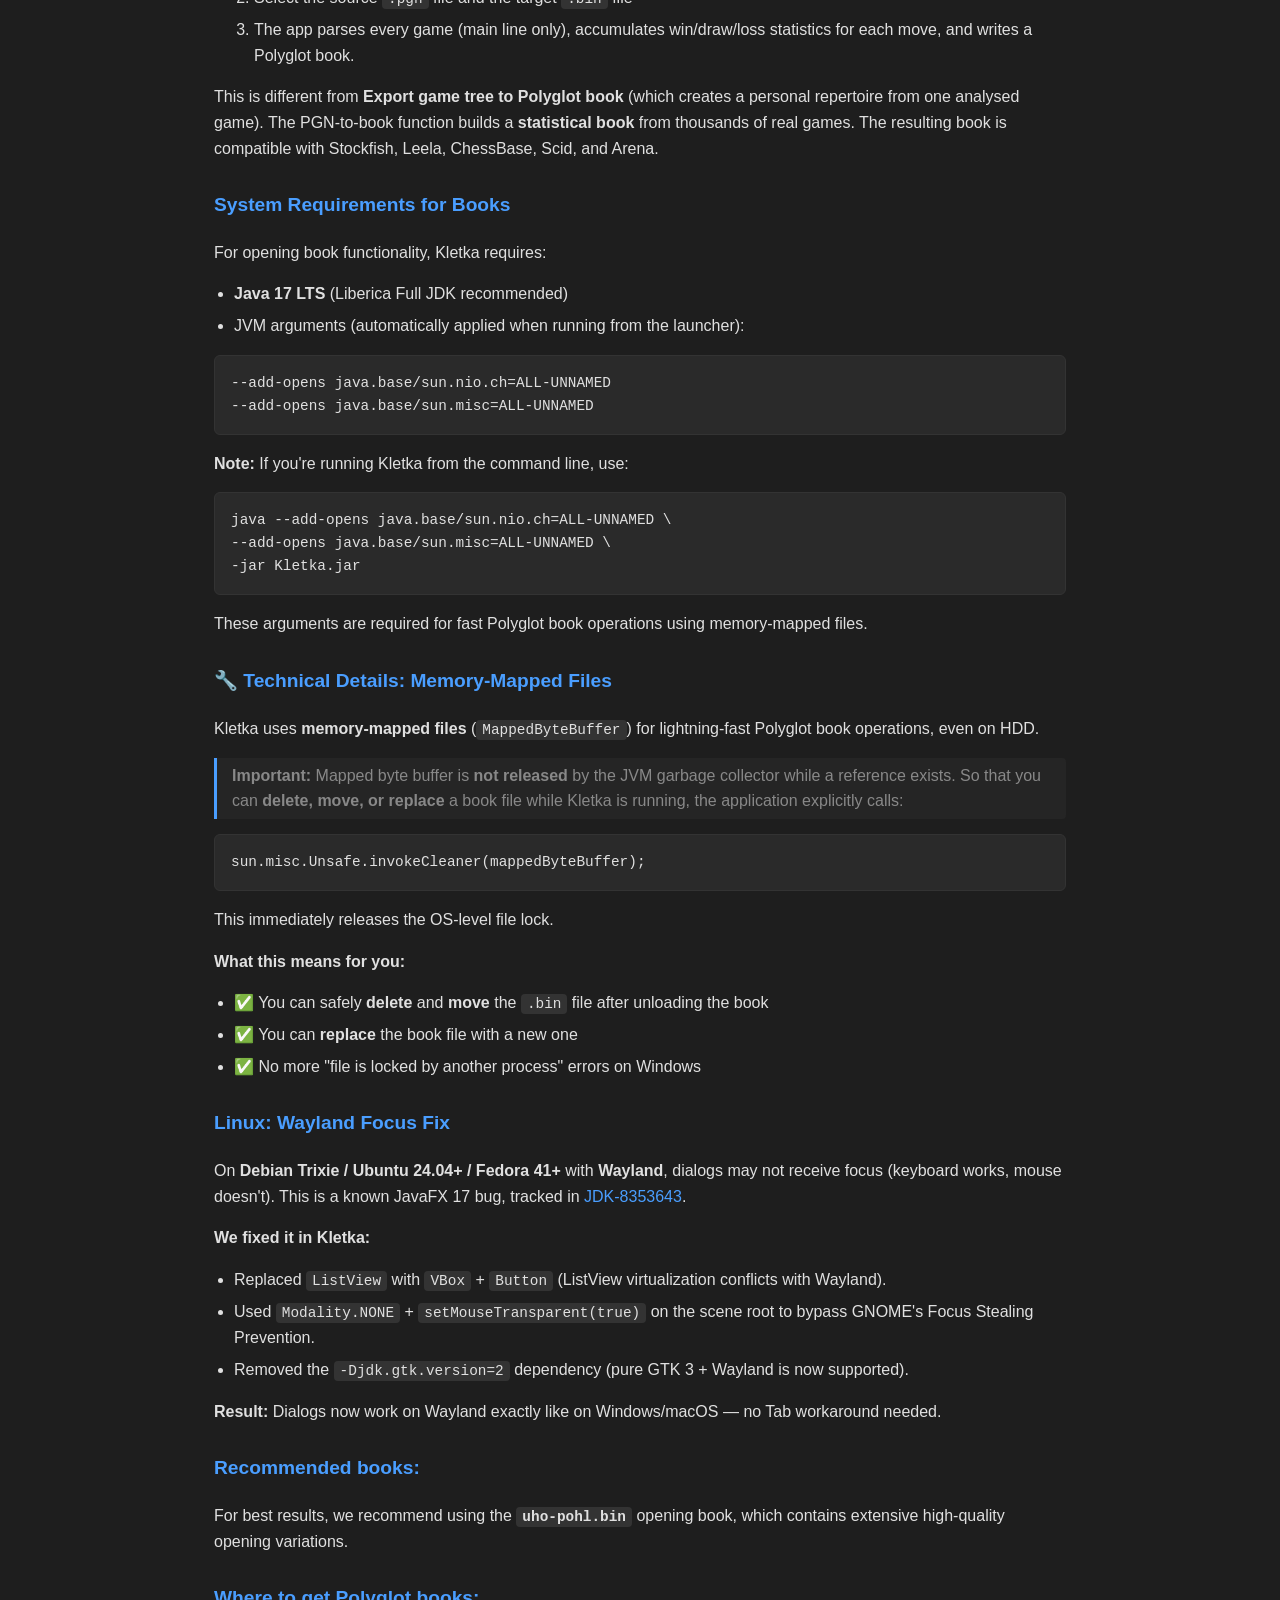
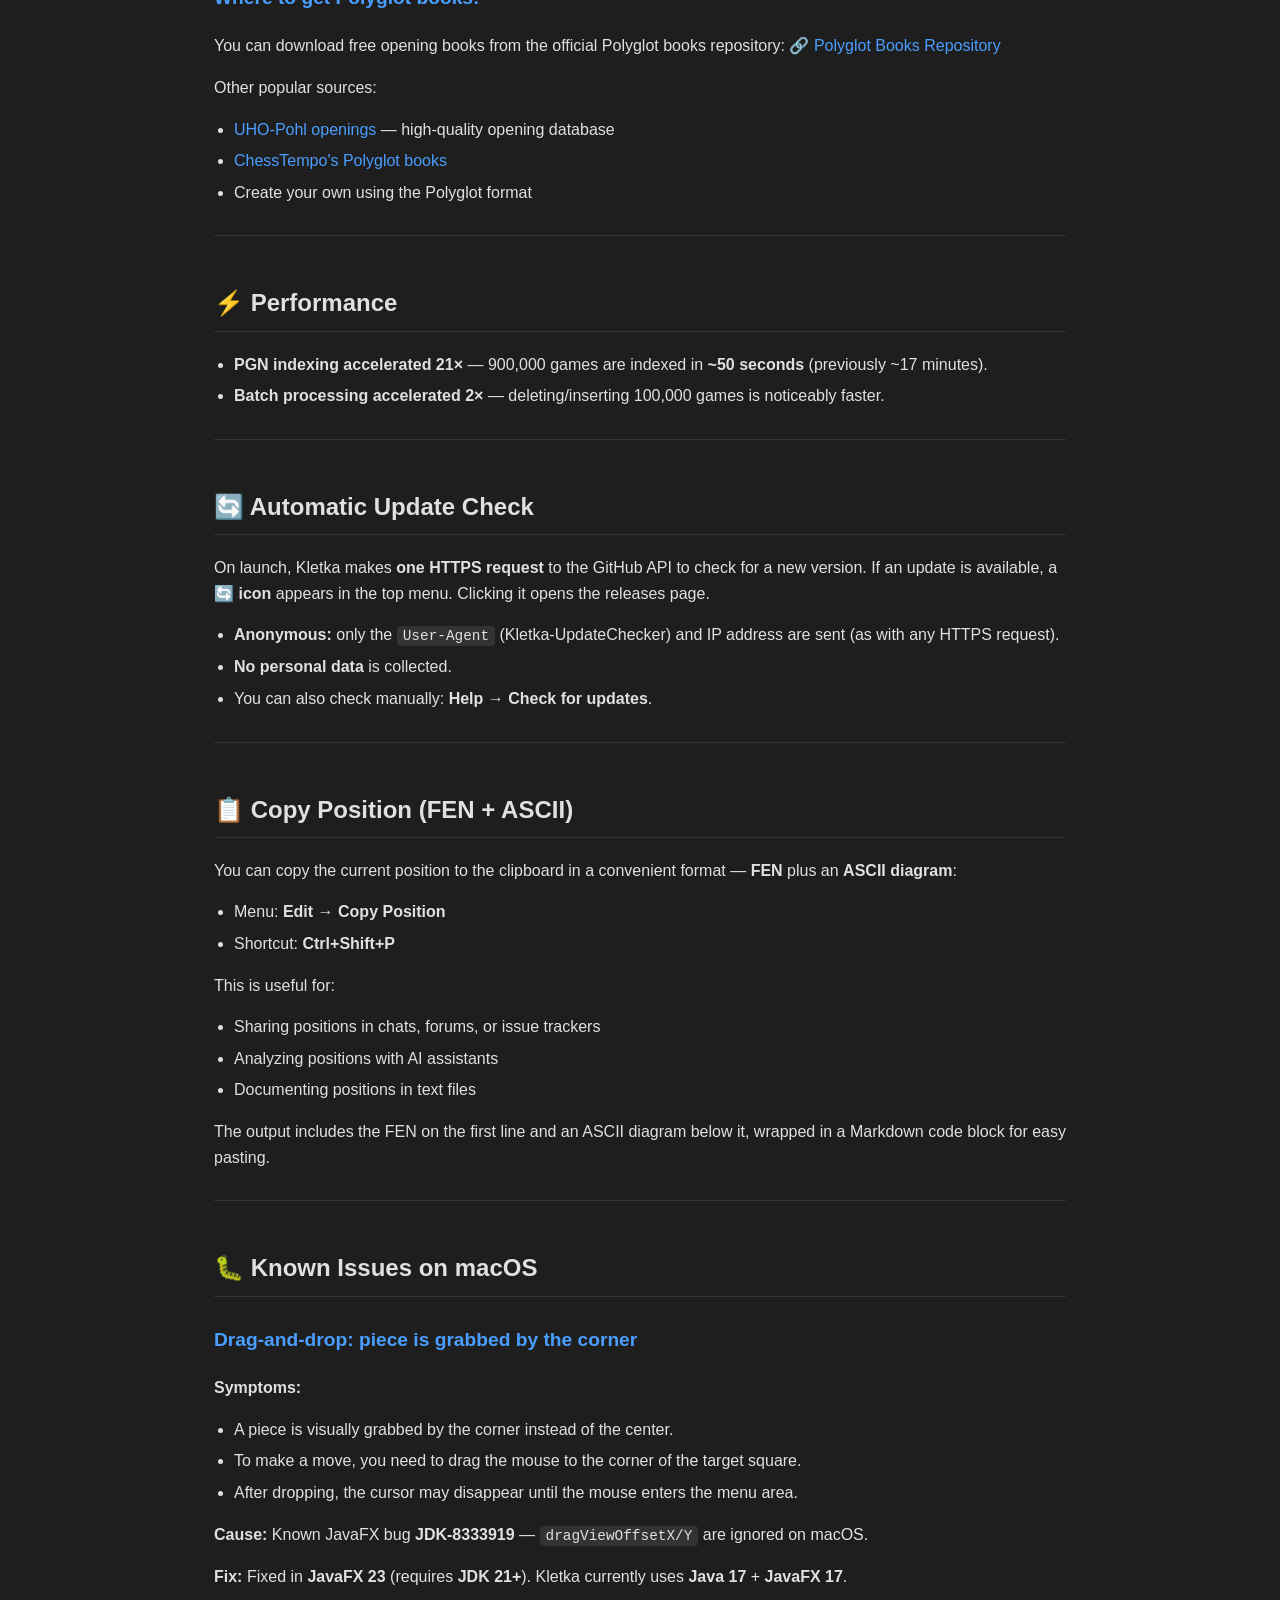
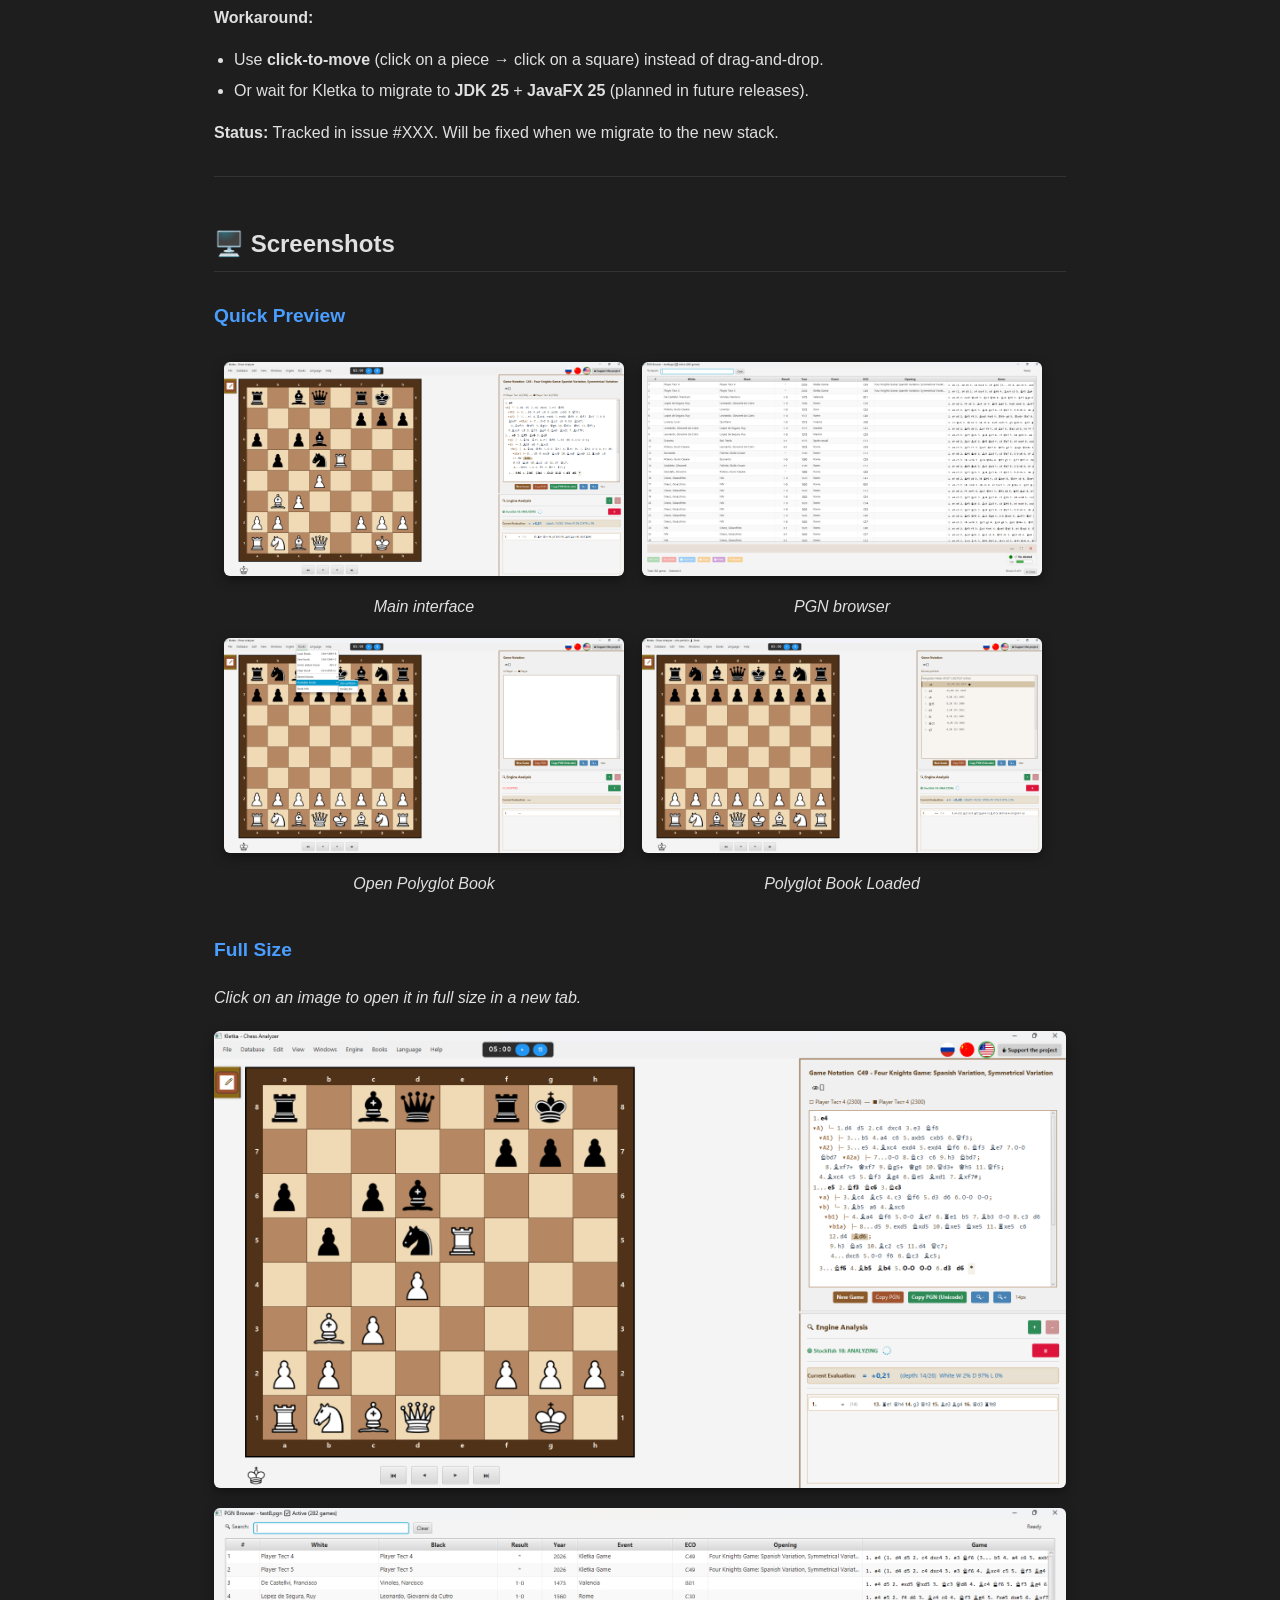
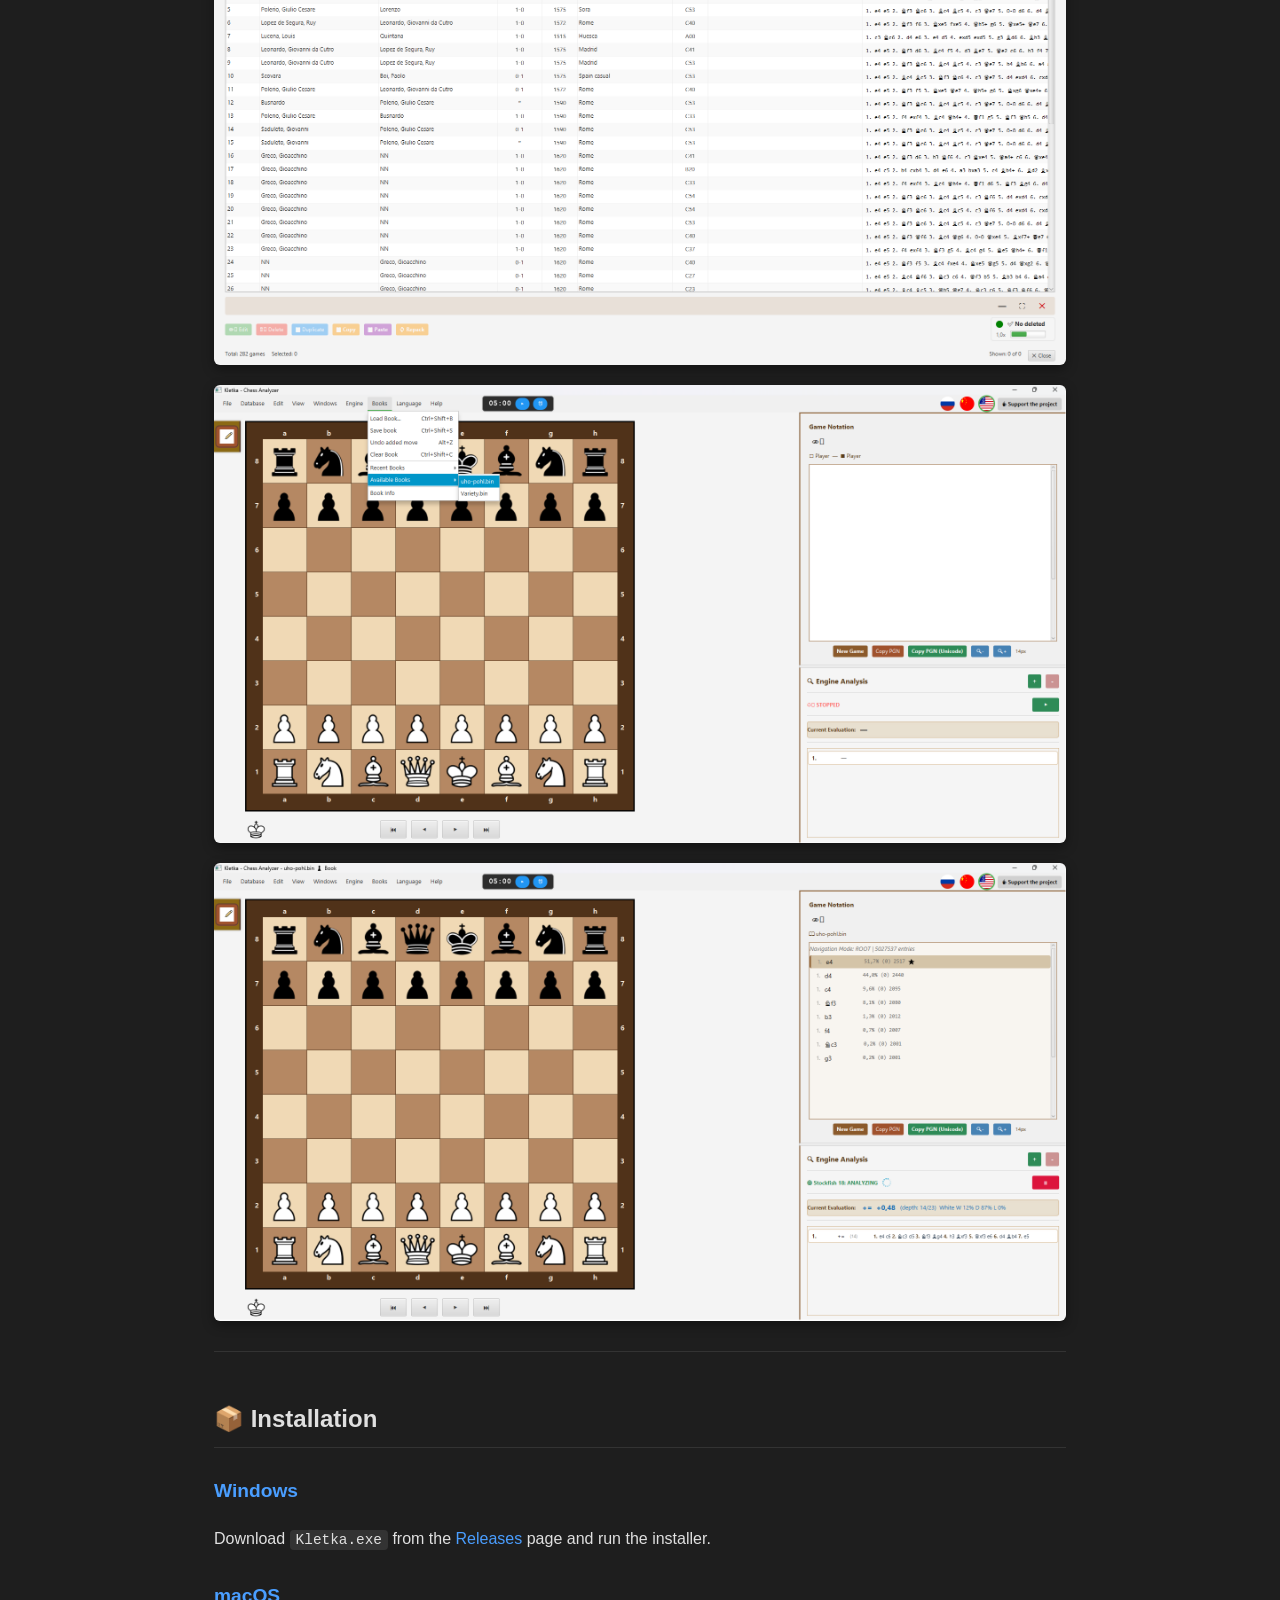
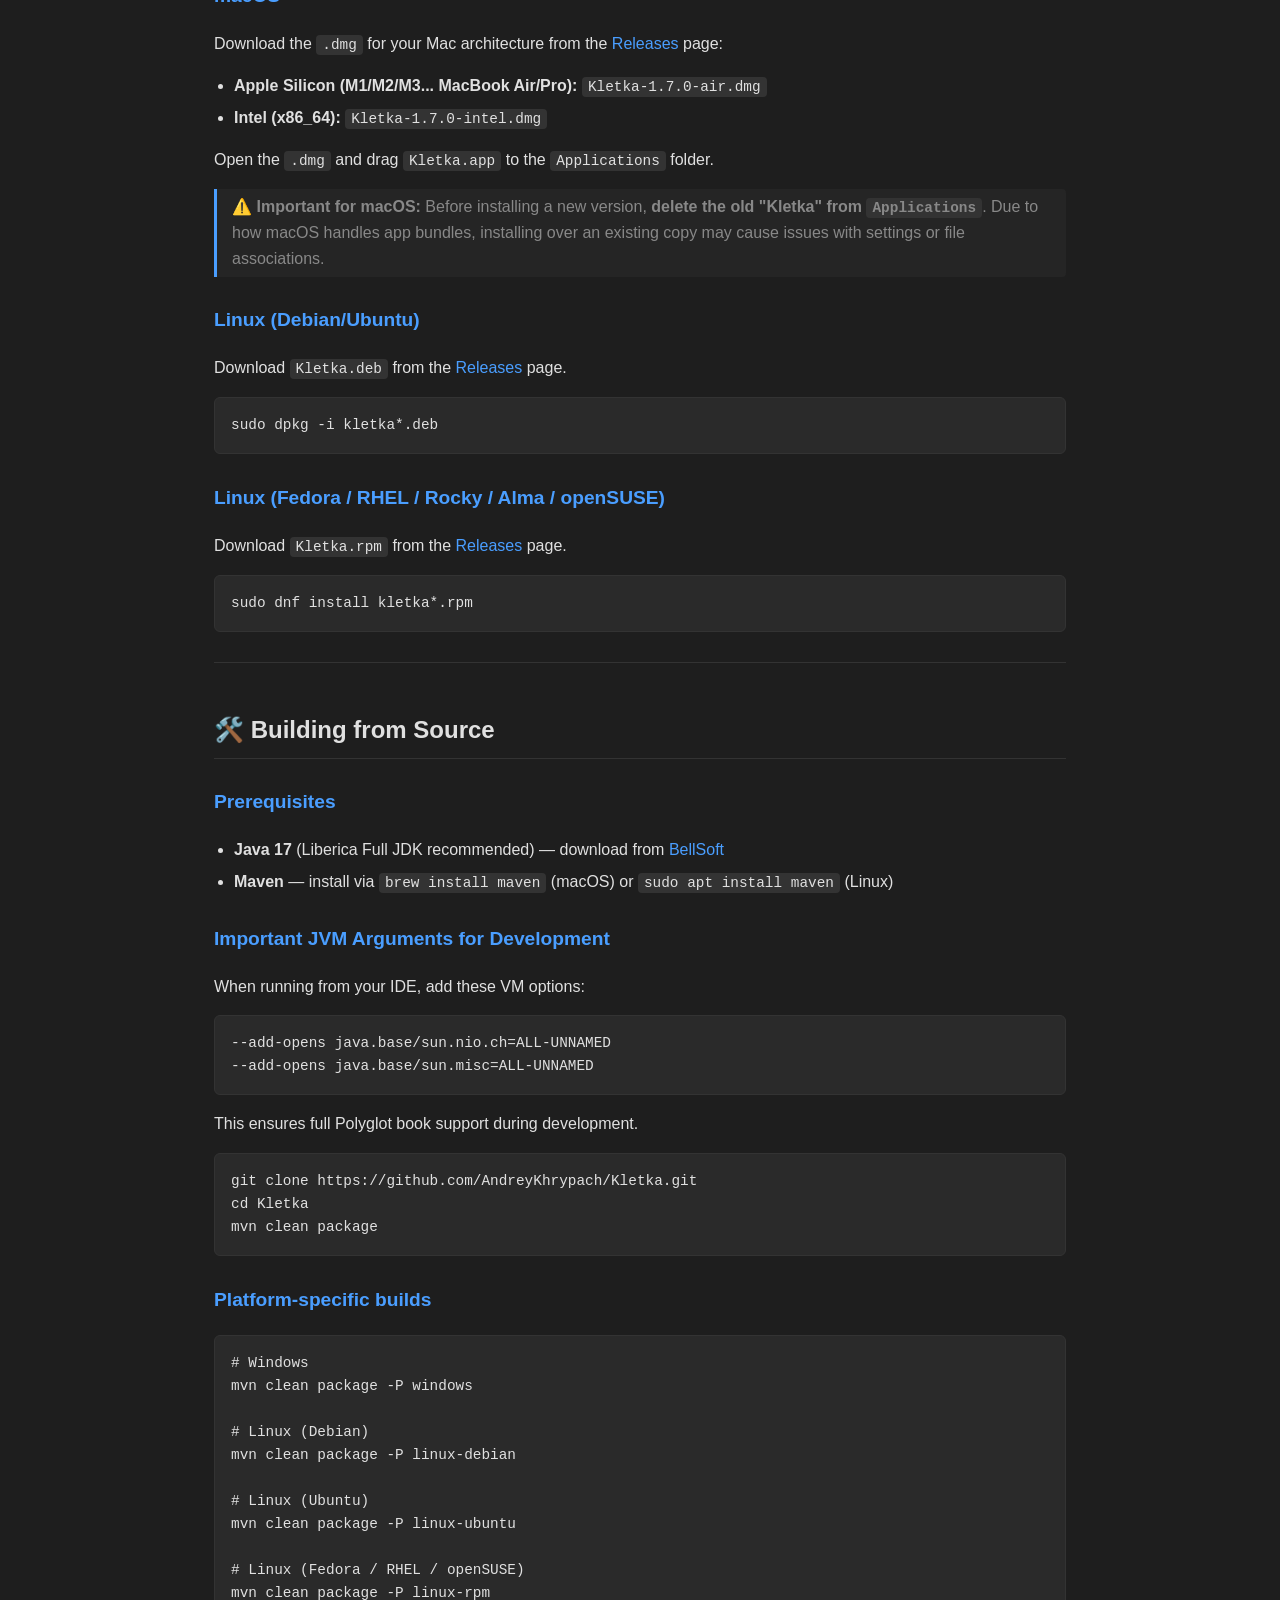
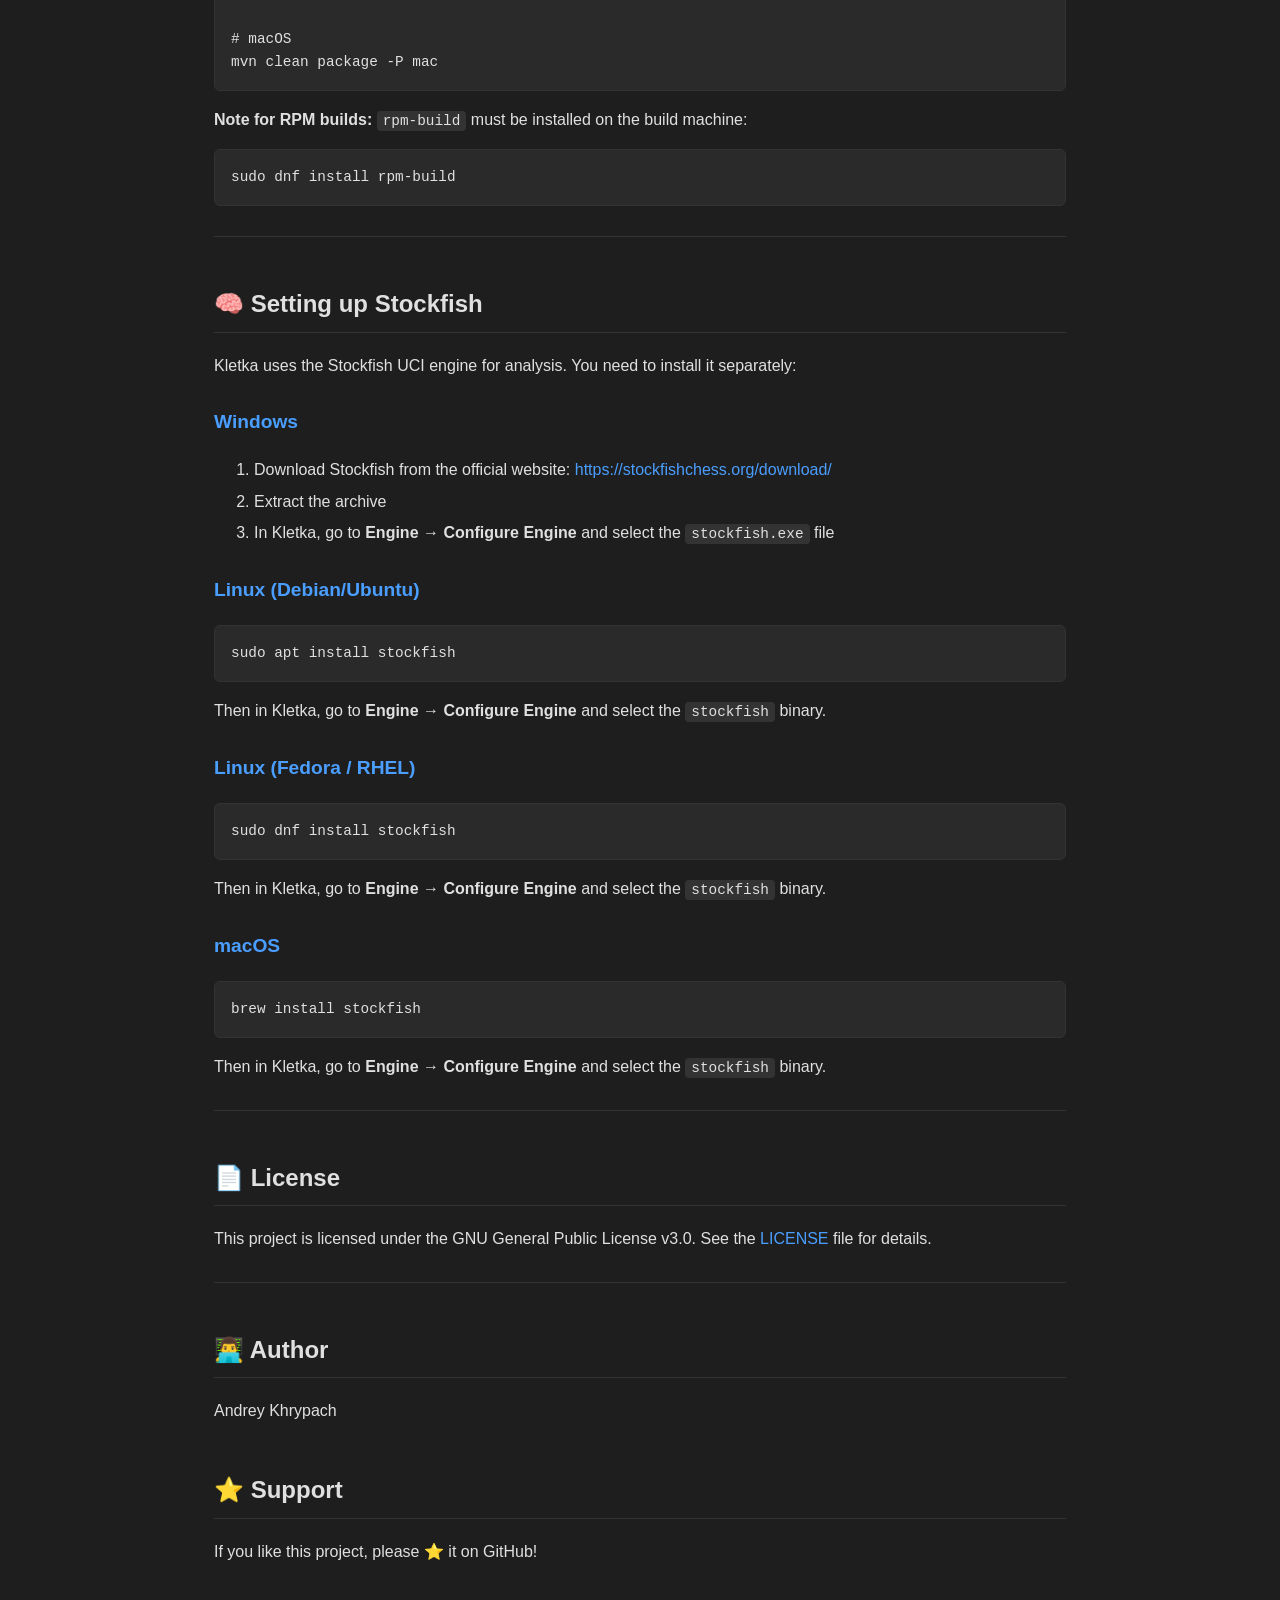
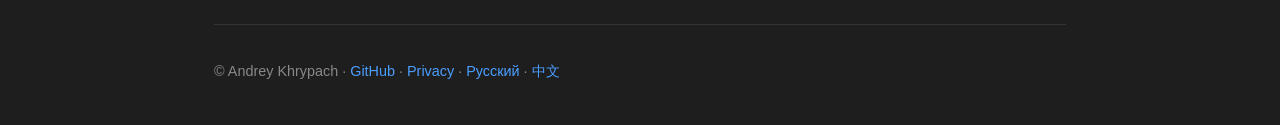
==== commit 2121064e: "feat: release 1.7.0 — Polyglot from PGN, 21× faster indexing, Wayland fix ### Added - Create Polyglo" ====
--- a/index.html
+++ b/index.html
@@ -1,6 +1,6 @@
 <!--
   ~ /*
-  ~  * Copyright (c) 2024 Andrey Khrypach
+  ~  * Copyright (c) 2025 Andrey Khrypach
   ~  *
   ~  * This program is free software: you can redistribute it and/or modify
   ~  * it under the terms of the GNU General Public License as published by
@@ -174,6 +174,7 @@
         <li>🧩 Full support for variations and annotations</li>
         <li>📚 <strong>Polyglot opening books</strong> — load, browse, and <strong>edit</strong> opening variations</li>
         <li>📤 <strong>Export game tree to Polyglot book</strong> — save your personal repertoire</li>
+        <li>🏗️ <strong>Create Polyglot book from PGN file</strong> — build a statistical book from thousands of games</li>
         <li>🔍 Position analysis with <strong>Stockfish</strong> (UCI engine)</li>
         <li>🎨 Customizable board themes</li>
         <li>📋 <strong>Copy position</strong> as FEN + ASCII diagram (Ctrl+Shift+P)</li>
@@ -250,6 +251,15 @@
     <p>All moves from the tree (main line + all variations) go into the book. Transpositions and duplicates are automatically deduplicated.</p>
     <p>The resulting book can be loaded back into Kletka or used with Stockfish, Leela, ChessBase, Scid, Arena, and other compatible software.</p>
 
+    <h3>Create Polyglot book from PGN file:</h3>
+    <p>Build a <strong>statistical opening book</strong> from a large PGN database (e.g., 900,000 games):</p>
+    <ol>
+        <li>Go to <strong>Books → Create Book from PGN…</strong></li>
+        <li>Select the source <code>.pgn</code> file and the target <code>.bin</code> file</li>
+        <li>The app parses every game (main line only), accumulates win/draw/loss statistics for each move, and writes a Polyglot book.</li>
+    </ol>
+    <p>This is different from <strong>Export game tree to Polyglot book</strong> (which creates a personal repertoire from one analysed game). The PGN-to-book function builds a <strong>statistical book</strong> from thousands of real games. The resulting book is compatible with Stockfish, Leela, ChessBase, Scid, and Arena.</p>
+
     <h3>System Requirements for Books</h3>
     <p>For opening book functionality, Kletka requires:</p>
     <ul>
@@ -278,12 +288,15 @@
         <li>✅ No more "file is locked by another process" errors on Windows</li>
     </ul>
 
-    <h3>Linux: Known Issues</h3>
-    <p>On <strong>Debian Trixie / Ubuntu 24.04+</strong> with <strong>Wayland</strong>, dialogs may not receive focus (keyboard works, mouse doesn't). This is a <strong>known JavaFX 17 + GTK 3 + Wayland bug</strong>.</p>
-    <p><strong>Solution:</strong> already included in Kletka — the app runs with <code>-Djdk.gtk.version=2</code>, which uses GTK 2 via XWayland.</p>
-    <p>On <strong>Fedora 41+</strong>, dialogs may also not receive focus until you press <strong>Tab</strong>. This is caused by <strong>GNOME Focus Stealing Prevention</strong> on Wayland, combined with the removal of the GNOME X11 session in Fedora 41+ (there is no "GNOME on Xorg" option available at the login screen anymore).</p>
-    <p><strong>Workaround:</strong> press <strong>Tab</strong> once when a dialog appears — focus will then work normally with both keyboard and mouse.</p>
-    <p>This is a <strong>known JavaFX + Wayland bug</strong> tracked in <a href="https://bugs.openjdk.org/browse/JDK-8353643">JDK-8353643</a>.</p>
+    <h3>Linux: Wayland Focus Fix</h3>
+    <p>On <strong>Debian Trixie / Ubuntu 24.04+ / Fedora 41+</strong> with <strong>Wayland</strong>, dialogs may not receive focus (keyboard works, mouse doesn't). This is a known JavaFX 17 bug, tracked in <a href="https://bugs.openjdk.org/browse/JDK-8353643">JDK-8353643</a>.</p>
+    <p><strong>We fixed it in Kletka:</strong></p>
+    <ul>
+        <li>Replaced <code>ListView</code> with <code>VBox</code> + <code>Button</code> (ListView virtualization conflicts with Wayland).</li>
+        <li>Used <code>Modality.NONE</code> + <code>setMouseTransparent(true)</code> on the scene root to bypass GNOME's Focus Stealing Prevention.</li>
+        <li>Removed the <code>-Djdk.gtk.version=2</code> dependency (pure GTK 3 + Wayland is now supported).</li>
+    </ul>
+    <p><strong>Result:</strong> Dialogs now work on Wayland exactly like on Windows/macOS — no Tab workaround needed.</p>
 
     <h3>Recommended books:</h3>
     <p>For best results, we recommend using the <strong><code>uho-pohl.bin</code></strong> opening book, which contains extensive high-quality opening variations.</p>
@@ -295,6 +308,24 @@
         <li><a href="https://www.chessdb.com/">UHO-Pohl openings</a> — high-quality opening database</li>
         <li><a href="https://www.chesstempo.com/">ChessTempo's Polyglot books</a></li>
         <li>Create your own using the Polyglot format</li>
+    </ul>
+
+    <hr>
+
+    <h2>⚡ Performance</h2>
+    <ul>
+        <li><strong>PGN indexing accelerated 21×</strong> — 900,000 games are indexed in <strong>~50 seconds</strong> (previously ~17 minutes).</li>
+        <li><strong>Batch processing accelerated 2×</strong> — deleting/inserting 100,000 games is noticeably faster.</li>
+    </ul>
+
+    <hr>
+
+    <h2>🔄 Automatic Update Check</h2>
+    <p>On launch, Kletka makes <strong>one HTTPS request</strong> to the GitHub API to check for a new version. If an update is available, a <strong>🔄 icon</strong> appears in the top menu. Clicking it opens the releases page.</p>
+    <ul>
+        <li><strong>Anonymous:</strong> only the <code>User-Agent</code> (Kletka-UpdateChecker) and IP address are sent (as with any HTTPS request).</li>
+        <li><strong>No personal data</strong> is collected.</li>
+        <li>You can also check manually: <strong>Help → Check for updates</strong>.</li>
     </ul>
 
     <hr>
@@ -387,7 +418,15 @@
     <p>Download <code>Kletka.exe</code> from the <a href="https://github.com/AndreyKhrypach/Kletka/releases">Releases</a> page and run the installer.</p>
 
     <h3>macOS</h3>
-    <p>Download <code>Kletka.dmg</code> from the <a href="https://github.com/AndreyKhrypach/Kletka/releases">Releases</a> page, open it, and drag <code>Kletka.app</code> to the <code>Applications</code> folder.</p>
+    <p>Download the <code>.dmg</code> for your Mac architecture from the <a href="https://github.com/AndreyKhrypach/Kletka/releases">Releases</a> page:</p>
+    <ul>
+        <li><strong>Apple Silicon (M1/M2/M3... MacBook Air/Pro):</strong> <code>Kletka-1.7.0-air.dmg</code></li>
+        <li><strong>Intel (x86_64):</strong> <code>Kletka-1.7.0-intel.dmg</code></li>
+    </ul>
+    <p>Open the <code>.dmg</code> and drag <code>Kletka.app</code> to the <code>Applications</code> folder.</p>
+    <blockquote>
+        ⚠️ <strong>Important for macOS:</strong> Before installing a new version, <strong>delete the old "Kletka" from <code>Applications</code></strong>. Due to how macOS handles app bundles, installing over an existing copy may cause issues with settings or file associations.
+    </blockquote>
 
     <h3>Linux (Debian/Ubuntu)</h3>
     <p>Download <code>Kletka.deb</code> from the <a href="https://github.com/AndreyKhrypach/Kletka/releases">Releases</a> page.</p>
@@ -420,8 +459,11 @@
     <pre><code># Windows
 mvn clean package -P windows
 
-# Linux (Debian/Ubuntu)
+# Linux (Debian)
 mvn clean package -P linux-debian
+
+# Linux (Ubuntu)
+mvn clean package -P linux-ubuntu
 
 # Linux (Fedora / RHEL / openSUSE)
 mvn clean package -P linux-rpm
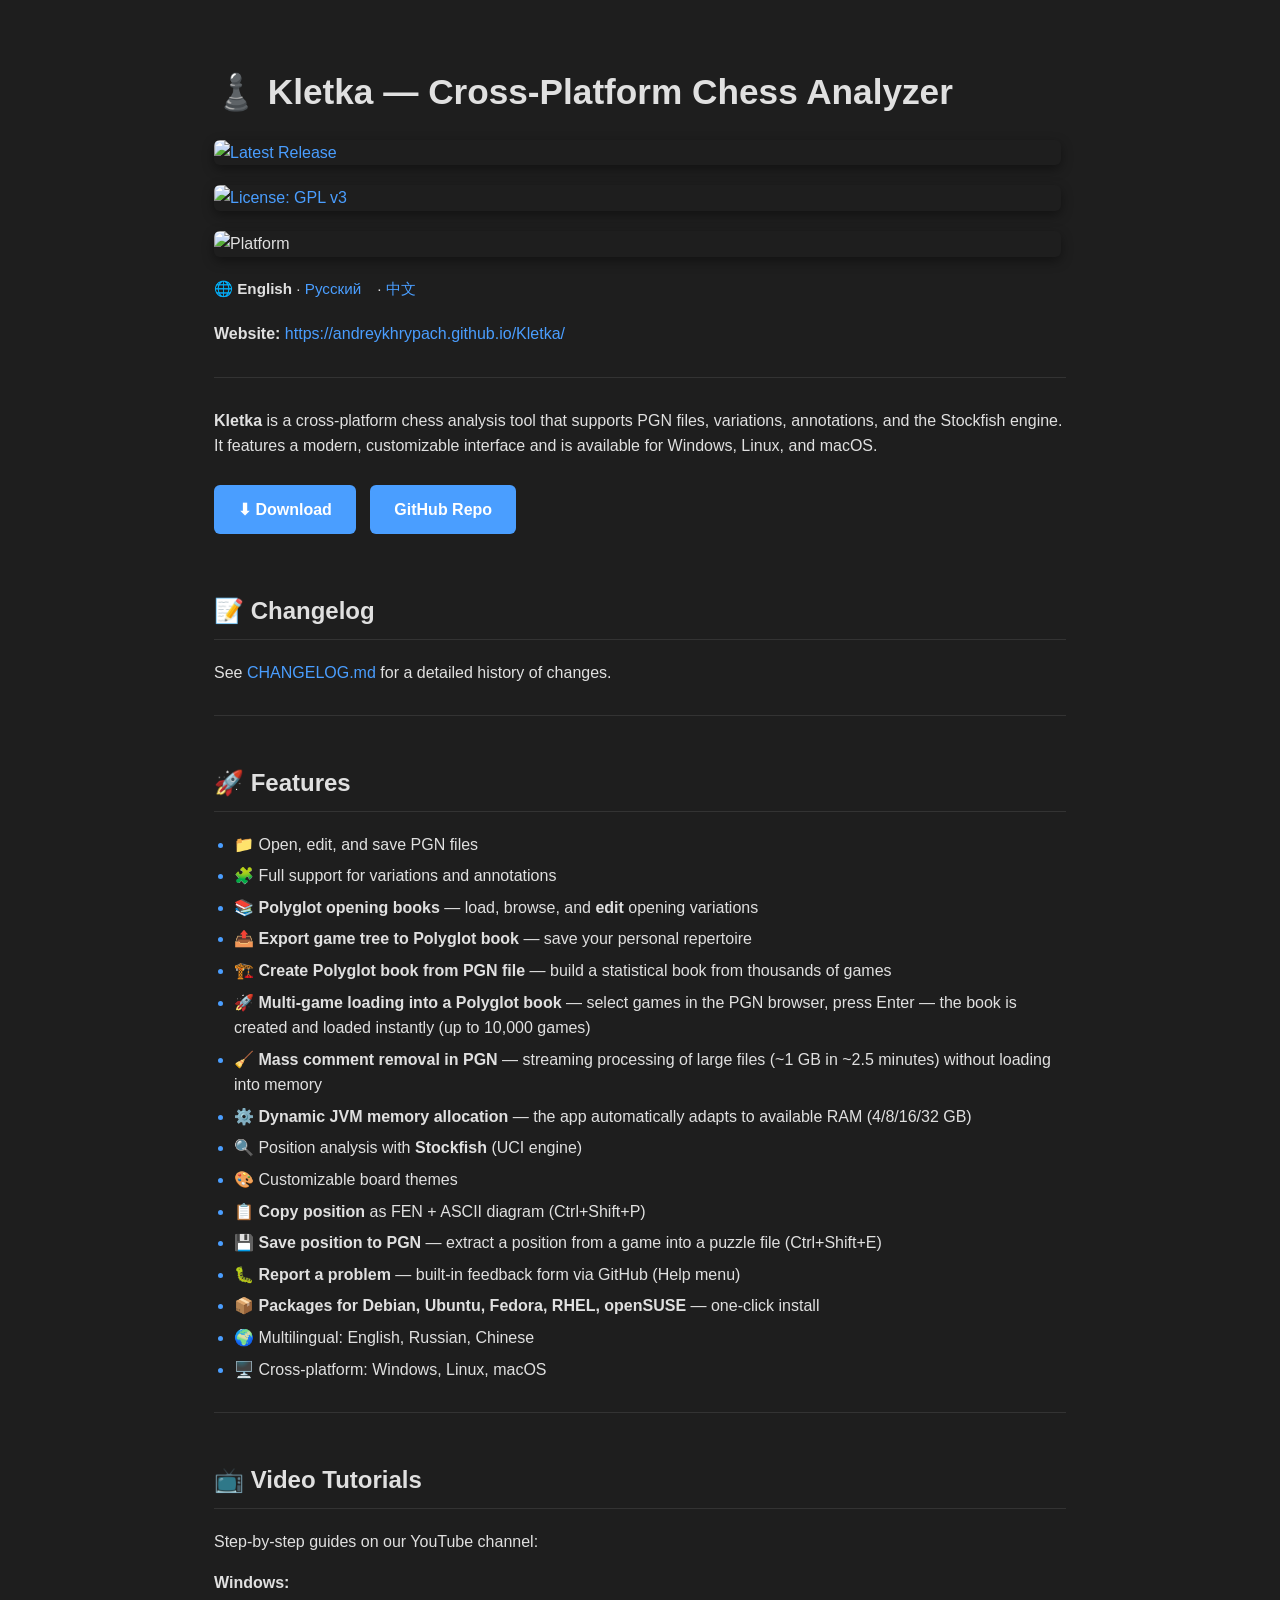
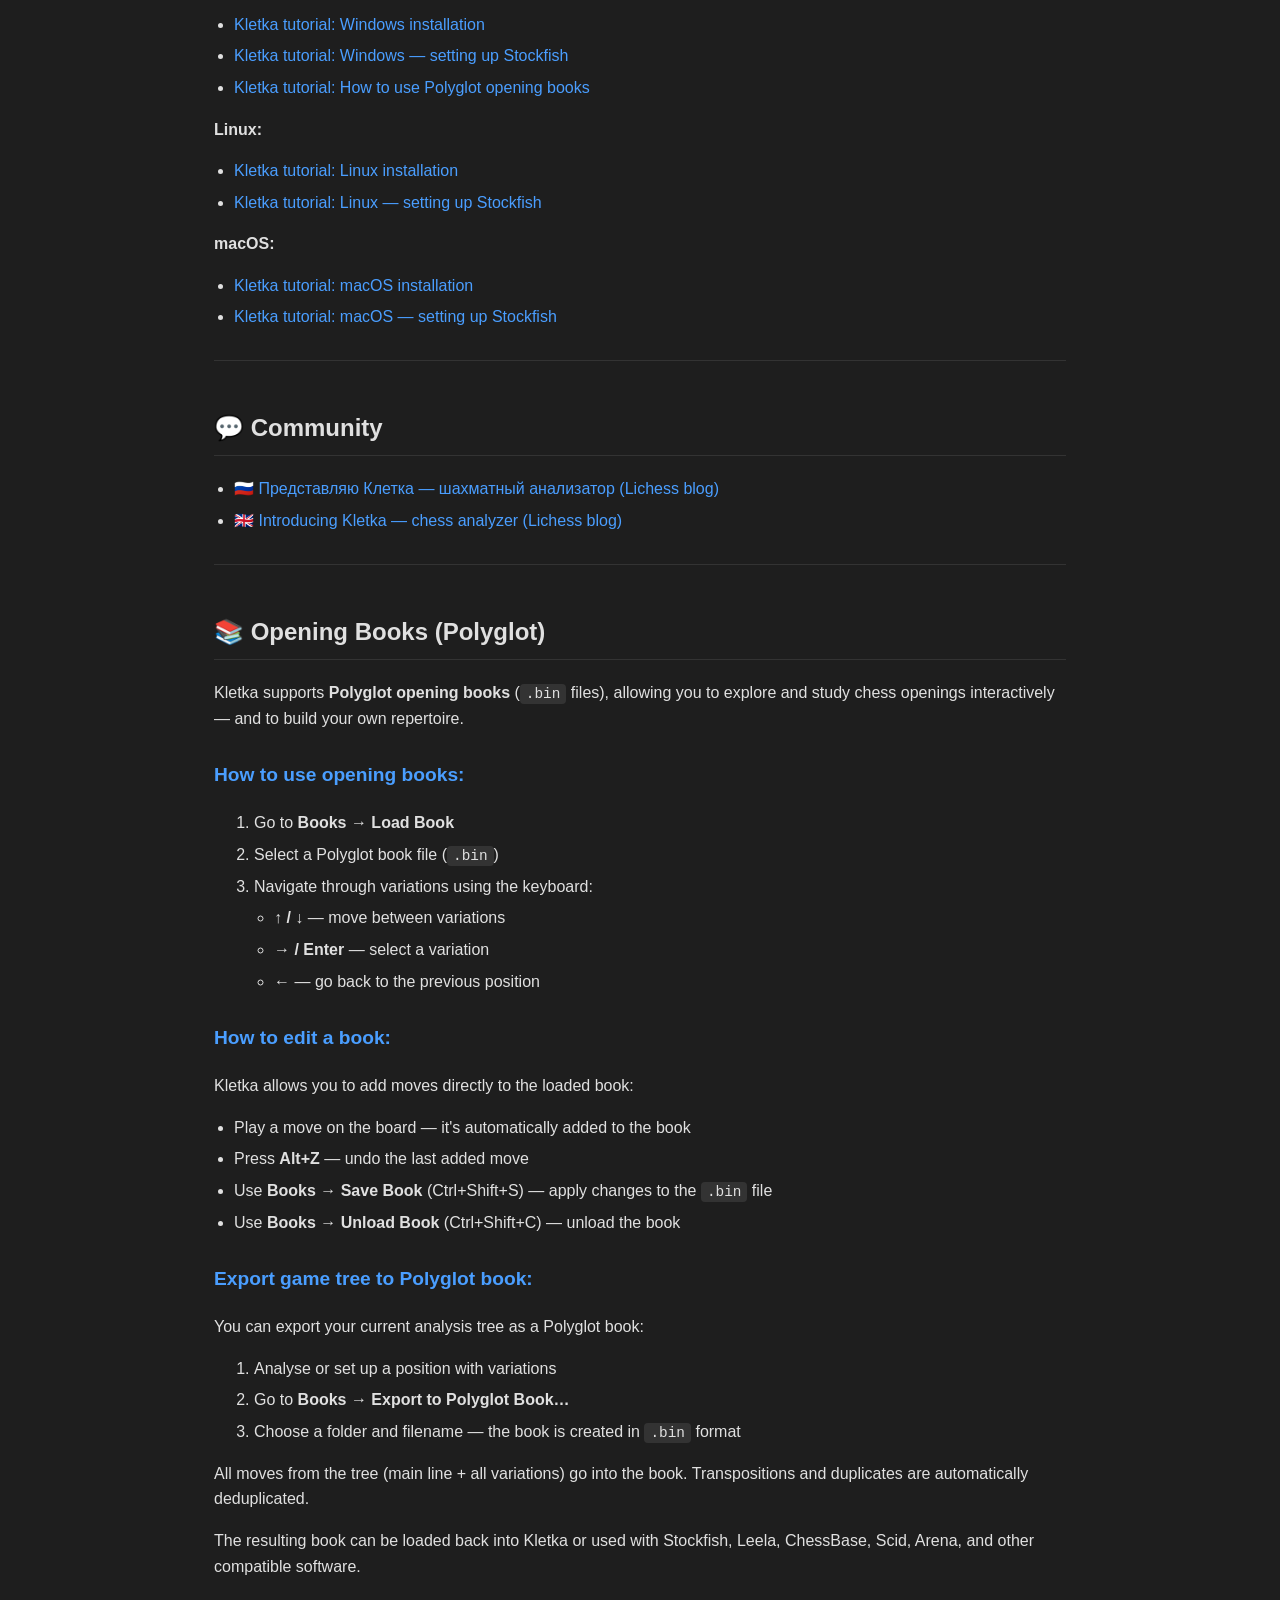
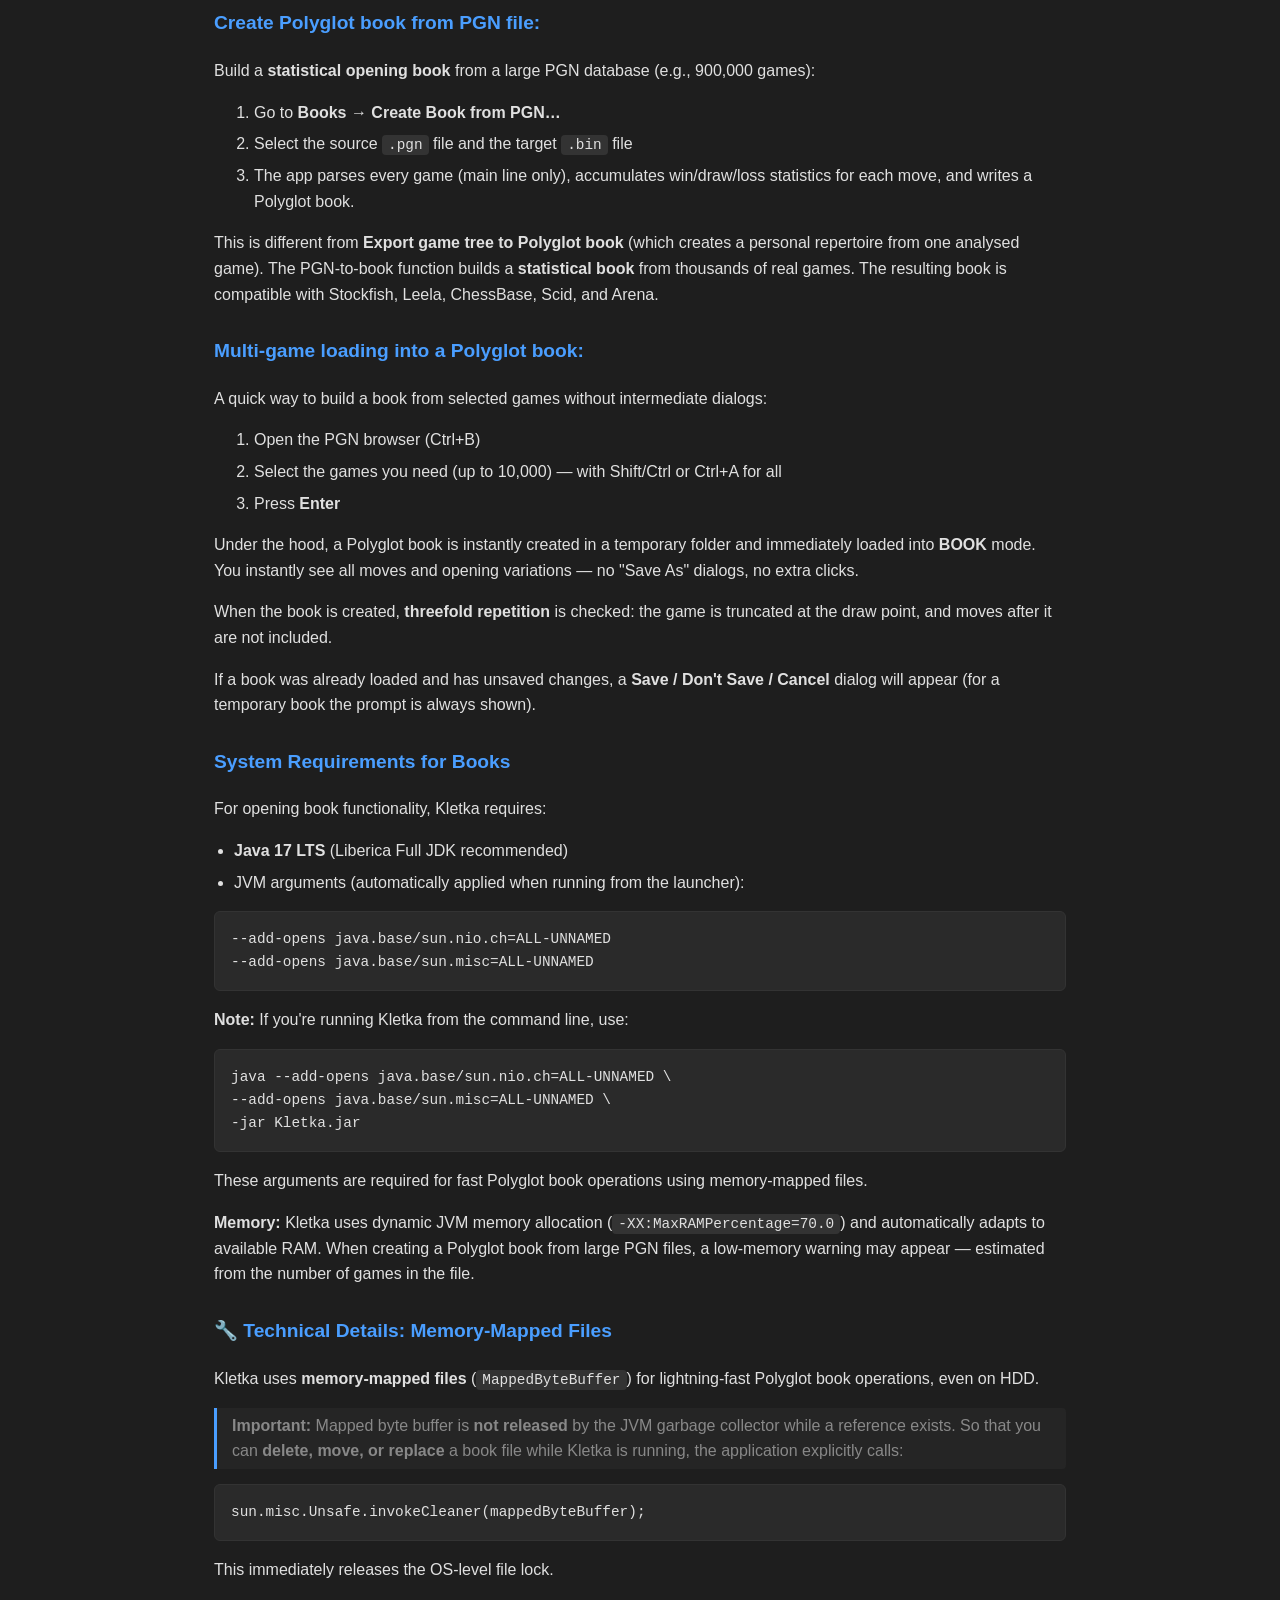
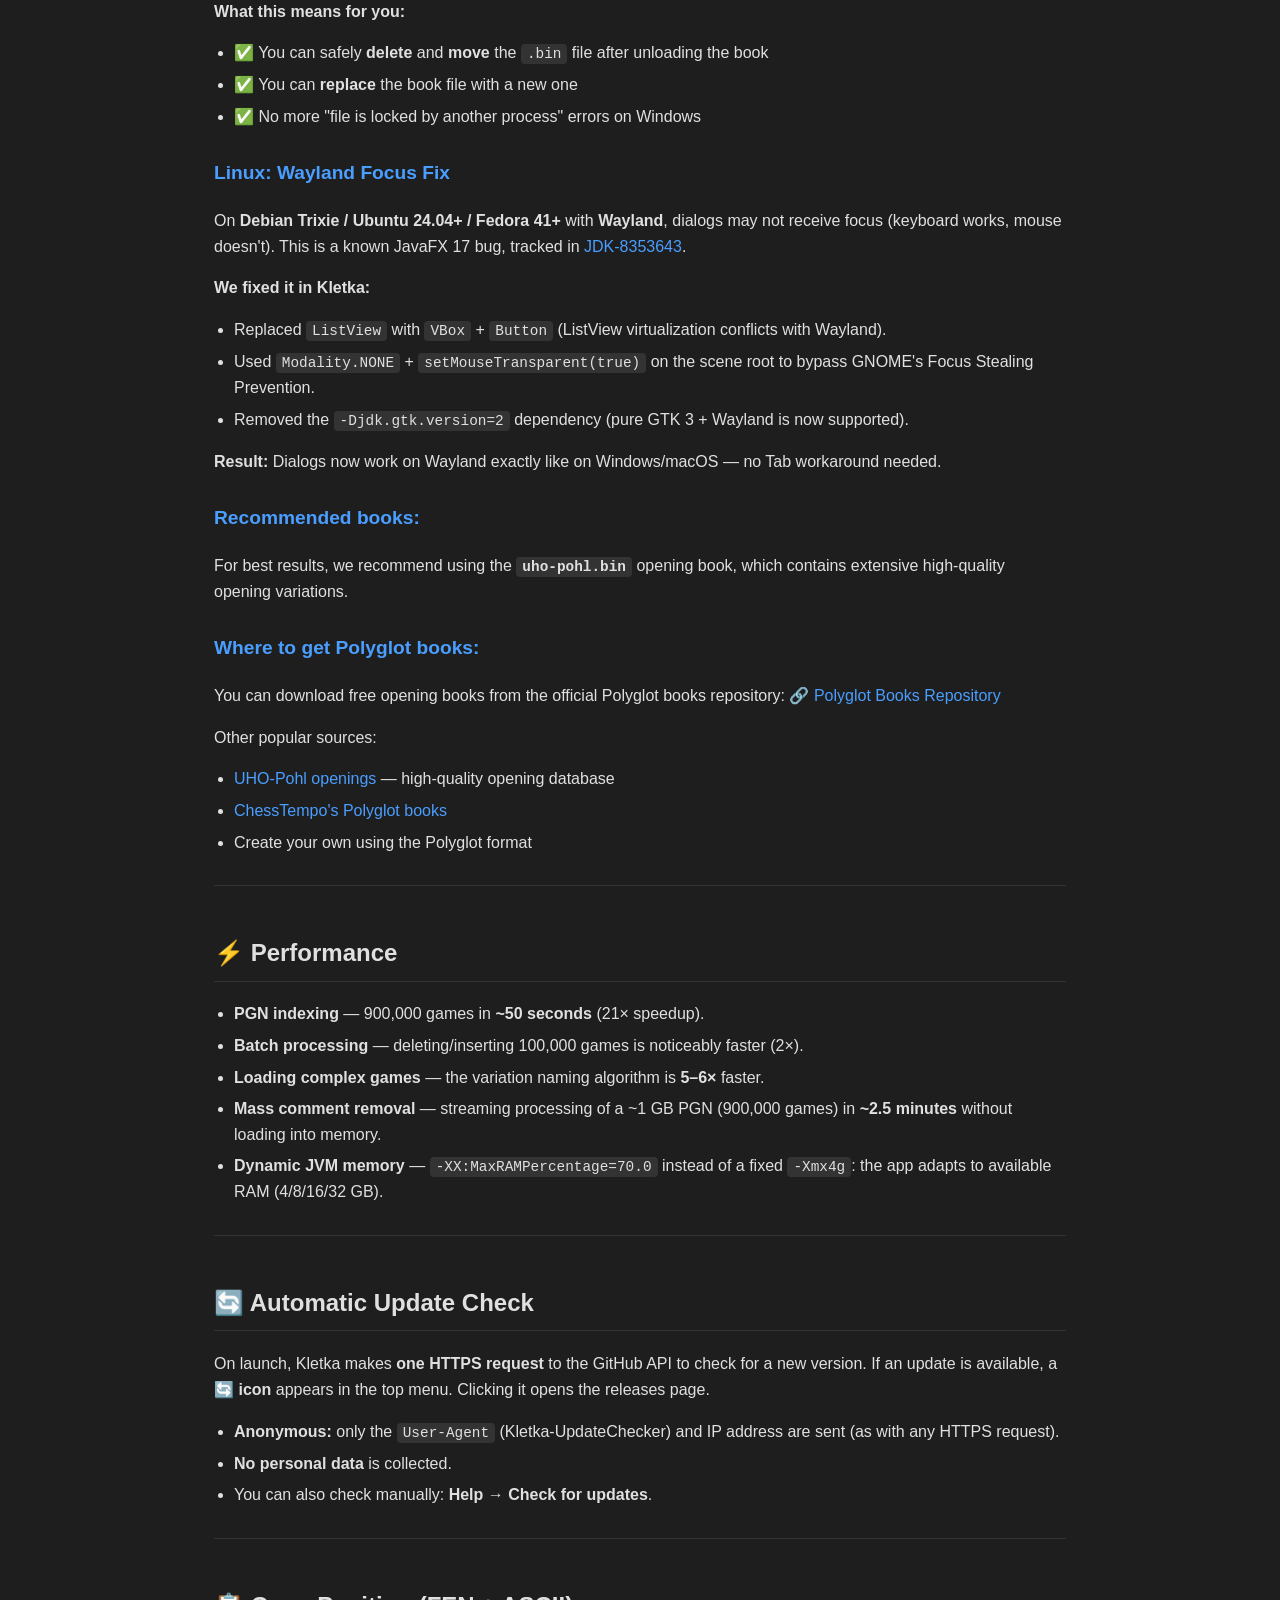
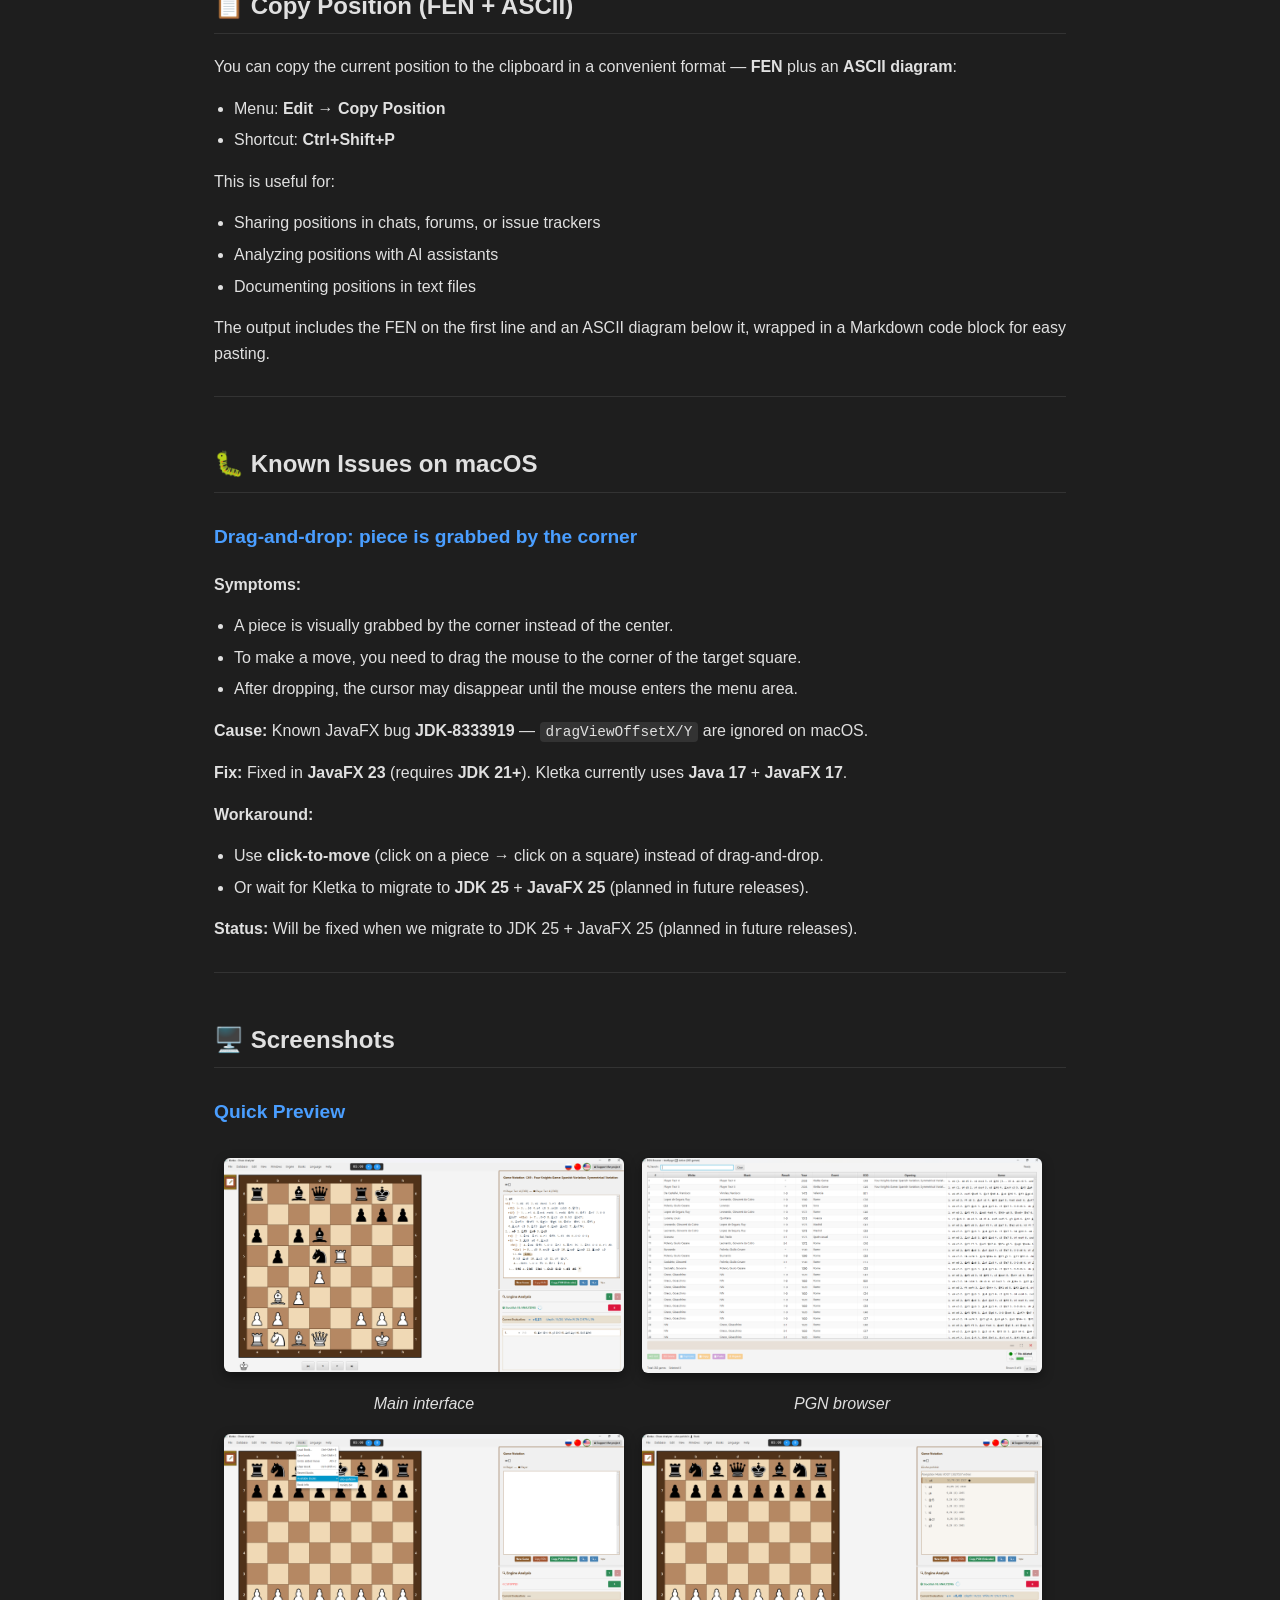
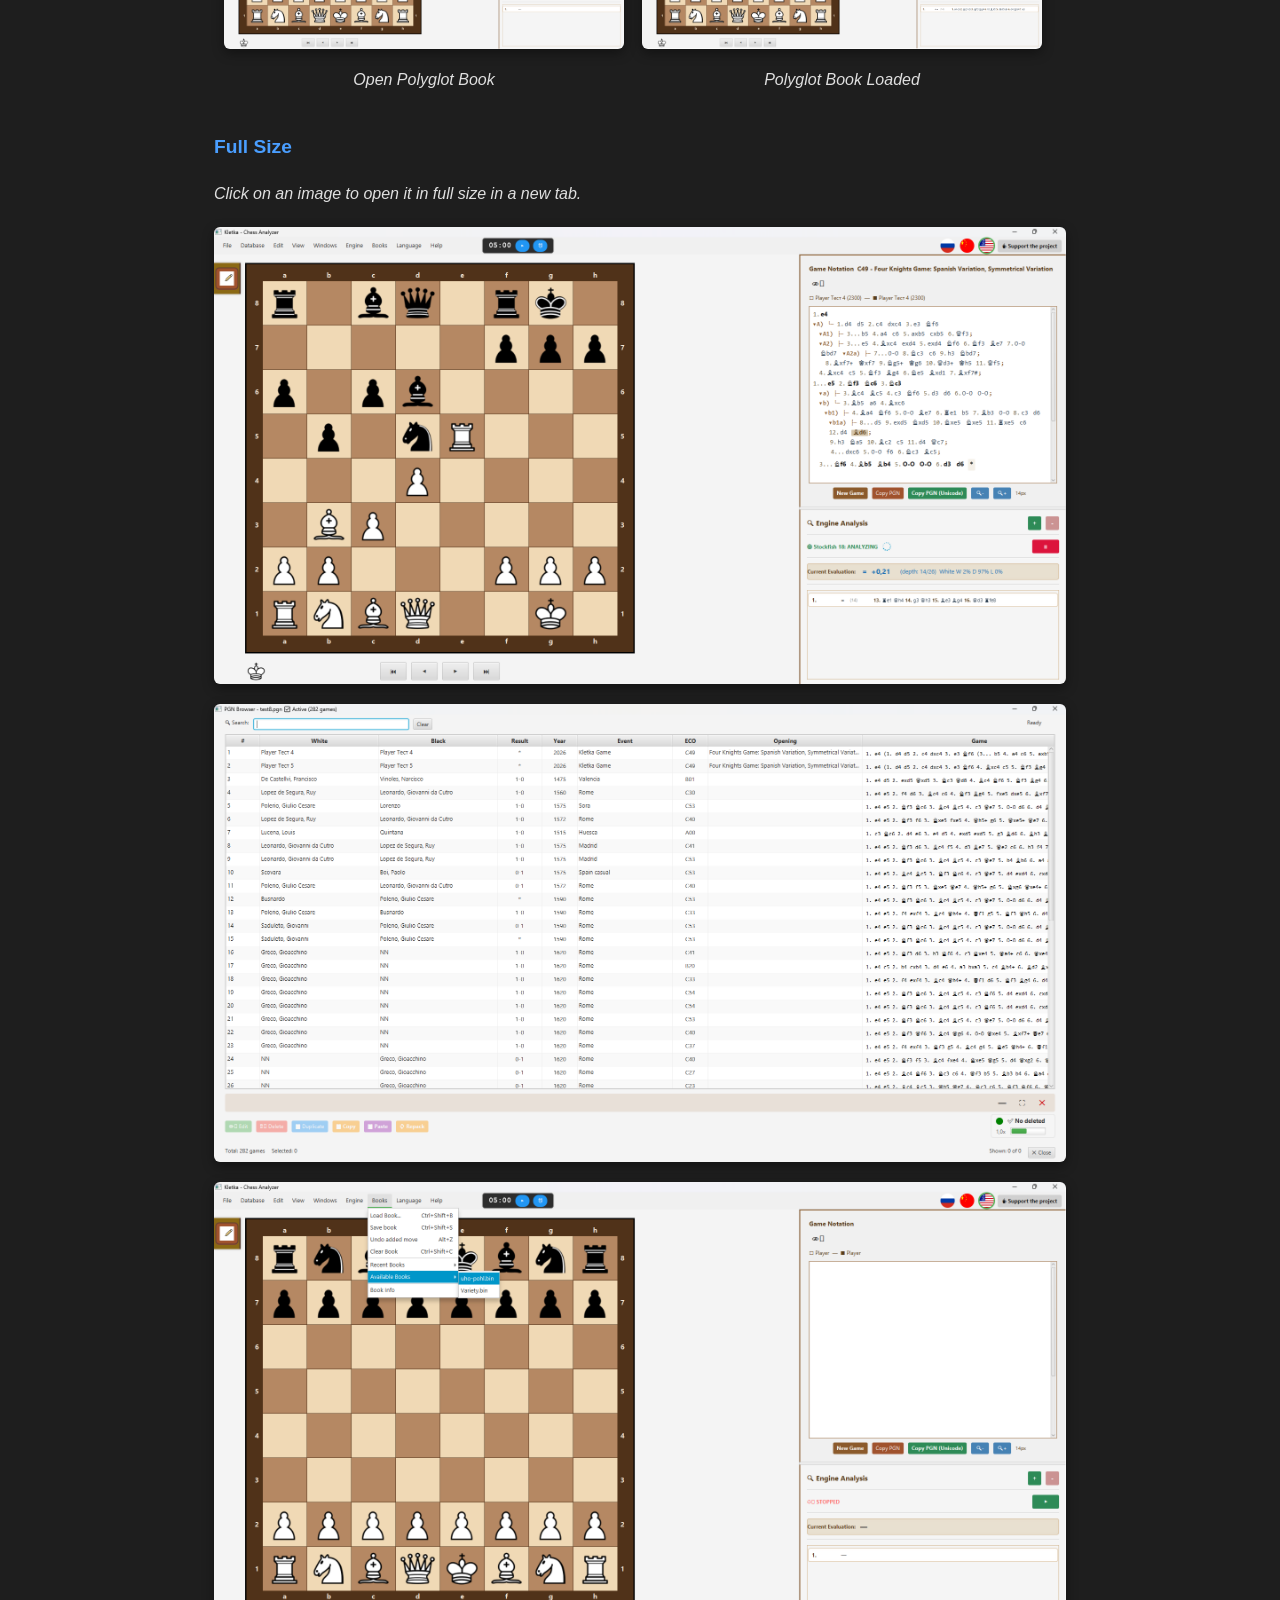
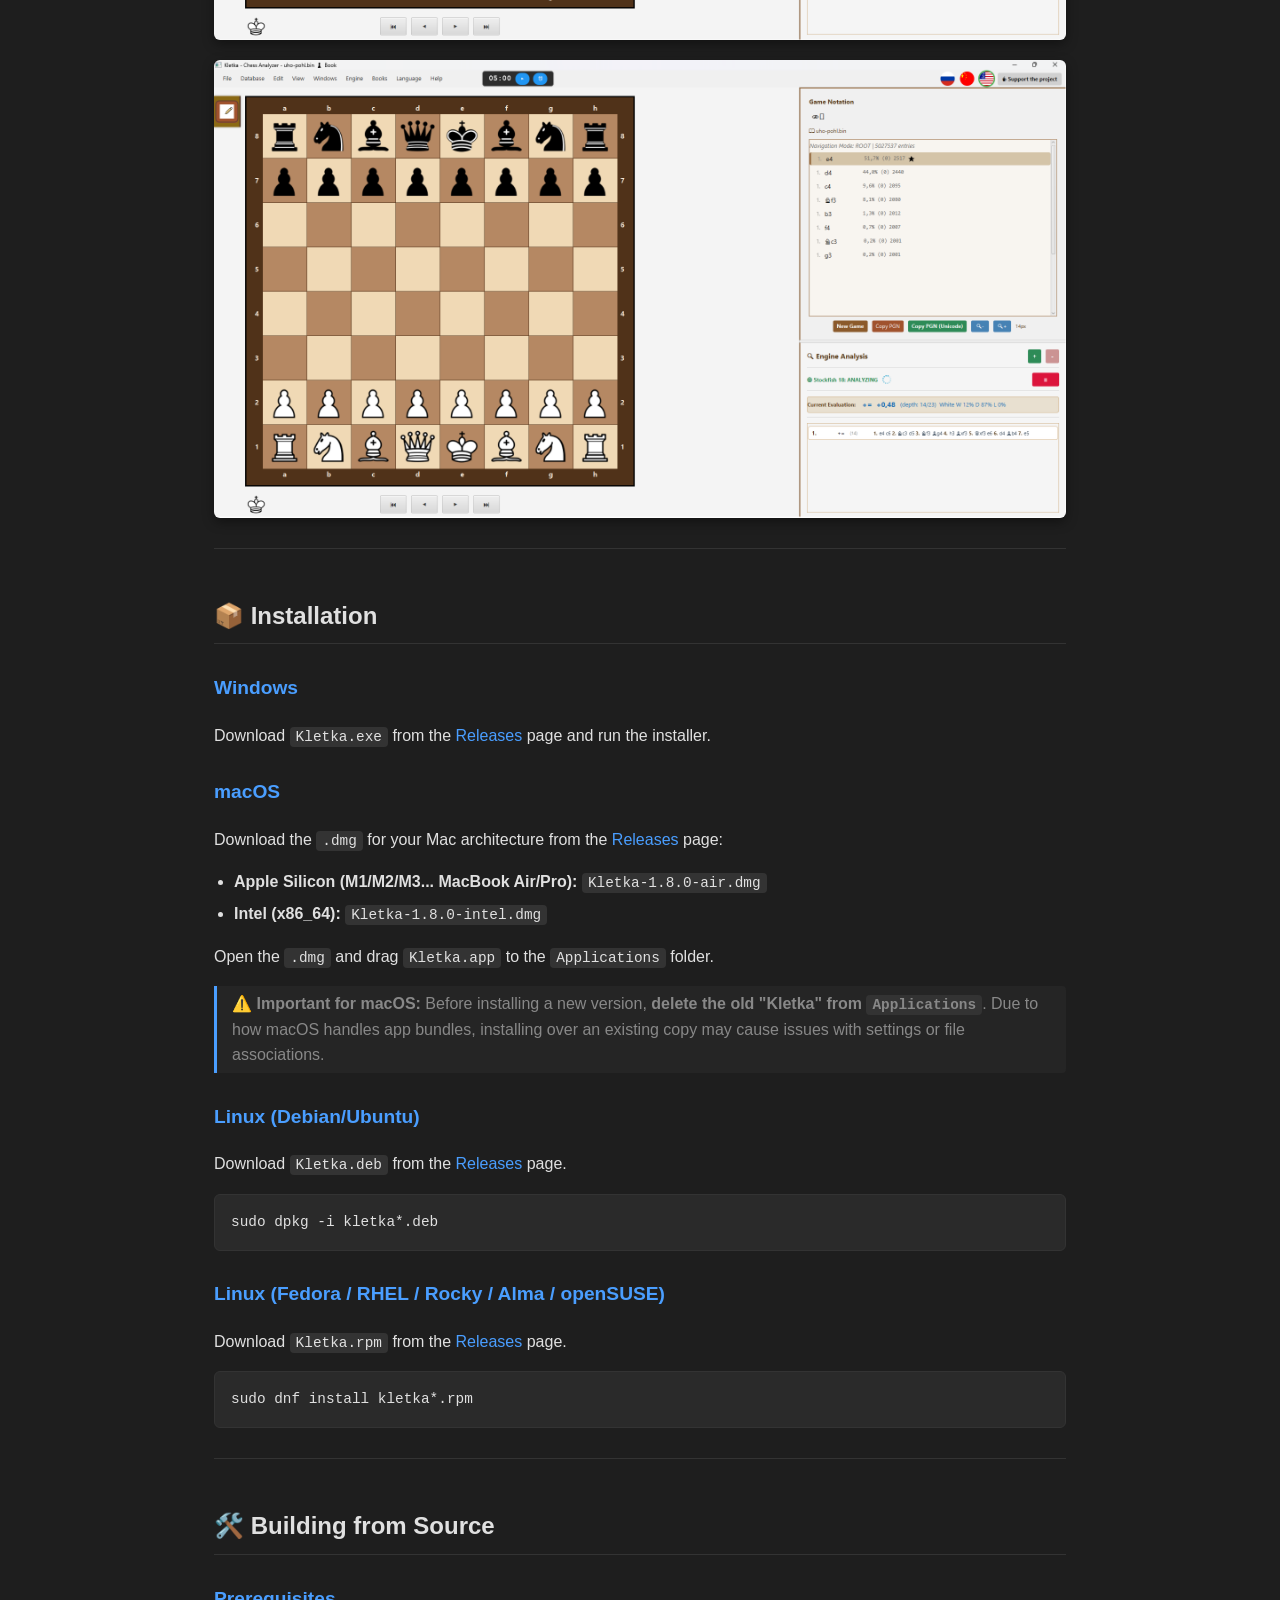
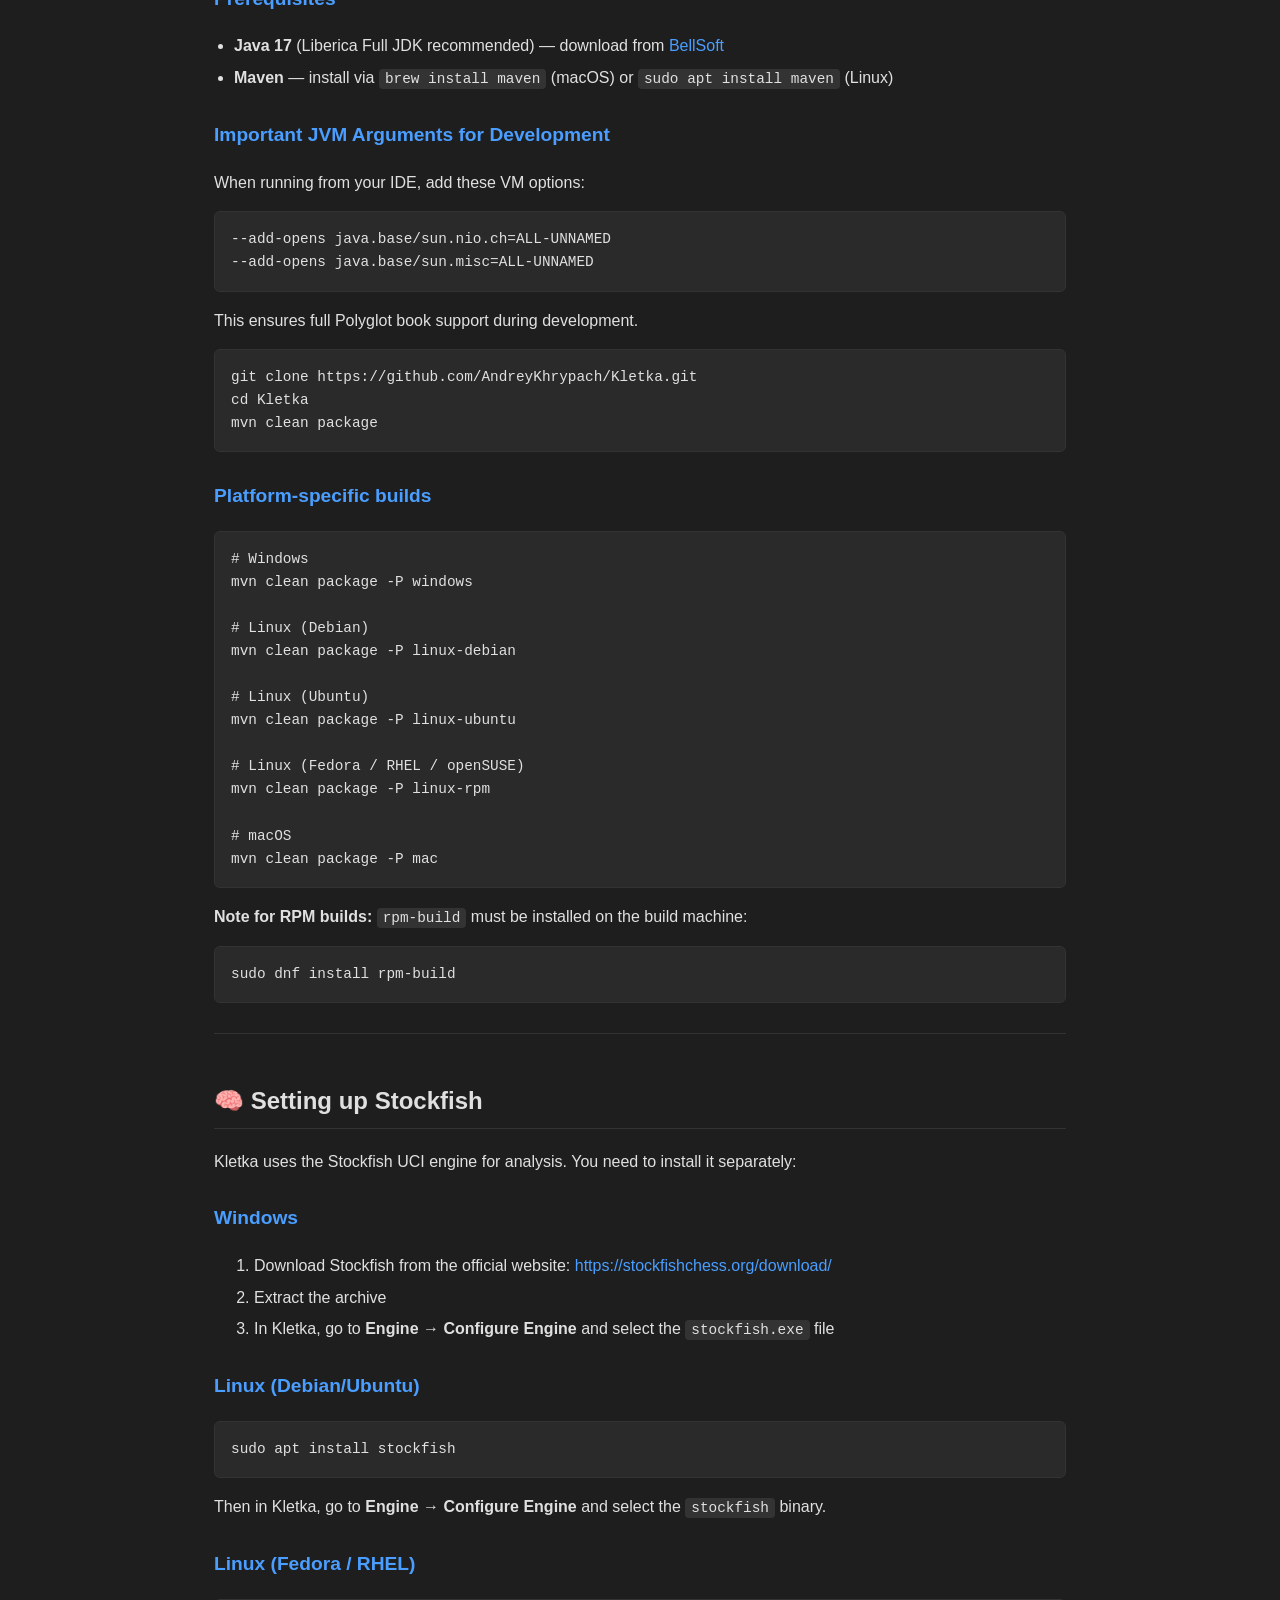
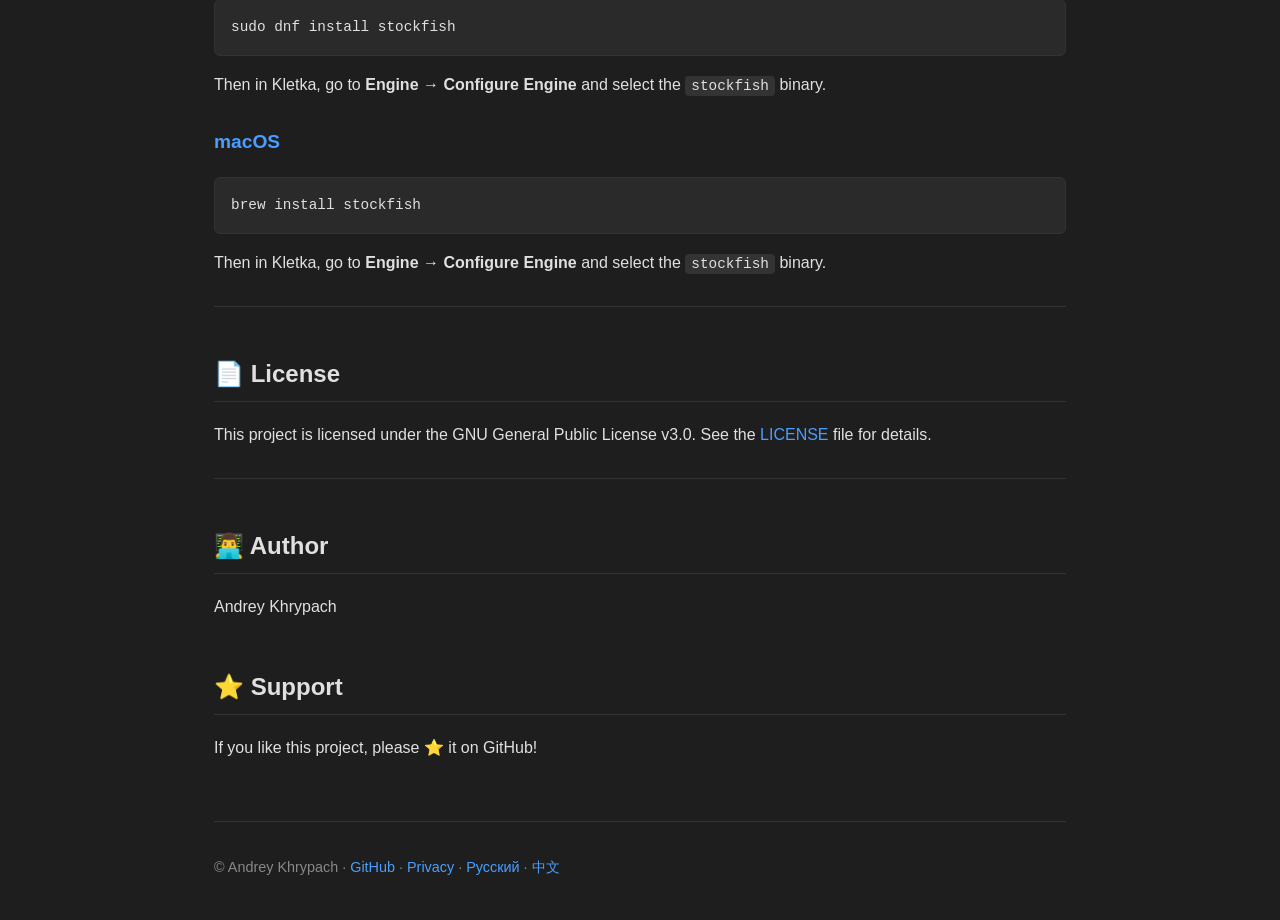
==== commit 524c4cd0: "release: bump to 1.8.0 and sync docs/site/workflow Version bump - pom.xml: version and app.version -" ====
--- a/index.html
+++ b/index.html
@@ -24,7 +24,7 @@
     <meta charset="UTF-8">
     <meta name="viewport" content="width=device-width, initial-scale=1.0">
     <title>Kletka — Free Cross-Platform Chess Analyzer</title>
-    <meta name="description" content="Kletka is a free, open-source cross-platform chess analyzer with PGN support, variations, annotations, Polyglot opening books, and Stockfish engine integration. Available for Windows, Linux, and macOS.">
+    <meta name="description" content="Kletka is a free, open-source cross-platform chess analyzer with PGN support, variations, annotations, Polyglot opening books, multi-game book building, mass PGN comment removal, dynamic JVM memory, and Stockfish engine integration. Available for Windows, Linux, and macOS.">
     <link rel="canonical" href="https://andreykhrypach.github.io/Kletka/">
     <link rel="alternate" hreflang="en" href="https://andreykhrypach.github.io/Kletka/">
     <link rel="alternate" hreflang="ru" href="https://andreykhrypach.github.io/Kletka/README.ru.html">
@@ -32,14 +32,14 @@
     <link rel="alternate" hreflang="x-default" href="https://andreykhrypach.github.io/Kletka/">
 
     <meta property="og:title" content="Kletka — Free Cross-Platform Chess Analyzer">
-    <meta property="og:description" content="Free, open-source chess analyzer with PGN, Polyglot opening books, and Stockfish engine.">
+    <meta property="og:description" content="Free, open-source chess analyzer with PGN, Polyglot opening books, multi-game book building, mass comment removal, and Stockfish engine.">
     <meta property="og:image" content="https://andreykhrypach.github.io/Kletka/screenshots/en/Main_en.png">
     <meta property="og:url" content="https://andreykhrypach.github.io/Kletka/">
     <meta property="og:type" content="website">
     <meta property="og:locale" content="en_US">
     <meta name="twitter:card" content="summary_large_image">
     <meta name="twitter:title" content="Kletka — Free Cross-Platform Chess Analyzer">
-    <meta name="twitter:description" content="Free, open-source chess analyzer with PGN, Polyglot opening books, and Stockfish engine.">
+    <meta name="twitter:description" content="Free, open-source chess analyzer with PGN, Polyglot opening books, multi-game book building, mass comment removal, and Stockfish engine.">
     <meta name="twitter:image" content="https://andreykhrypach.github.io/Kletka/screenshots/en/Main_en.png">
 
     <style>
@@ -129,6 +129,15 @@
             display: block;
             margin: 0 auto;
         }
+
+        /* Mobile-friendly tweaks */
+        @media (max-width: 600px) {
+            .container { padding: 24px 14px; }
+            h1 { font-size: 1.6em; }
+            h2 { font-size: 1.25em; }
+            table td { padding: 4px; }
+            .btn { display: block; margin: 8px 0; text-align: center; }
+        }
     </style>
 </head>
 <body>
@@ -175,6 +184,9 @@
         <li>📚 <strong>Polyglot opening books</strong> — load, browse, and <strong>edit</strong> opening variations</li>
         <li>📤 <strong>Export game tree to Polyglot book</strong> — save your personal repertoire</li>
         <li>🏗️ <strong>Create Polyglot book from PGN file</strong> — build a statistical book from thousands of games</li>
+        <li>🚀 <strong>Multi-game loading into a Polyglot book</strong> — select games in the PGN browser, press Enter — the book is created and loaded instantly (up to 10,000 games)</li>
+        <li>🧹 <strong>Mass comment removal in PGN</strong> — streaming processing of large files (~1 GB in ~2.5 minutes) without loading into memory</li>
+        <li>⚙️ <strong>Dynamic JVM memory allocation</strong> — the app automatically adapts to available RAM (4/8/16/32 GB)</li>
         <li>🔍 Position analysis with <strong>Stockfish</strong> (UCI engine)</li>
         <li>🎨 Customizable board themes</li>
         <li>📋 <strong>Copy position</strong> as FEN + ASCII diagram (Ctrl+Shift+P)</li>
@@ -238,7 +250,7 @@
         <li>Play a move on the board — it's automatically added to the book</li>
         <li>Press <strong>Alt+Z</strong> — undo the last added move</li>
         <li>Use <strong>Books → Save Book</strong> (Ctrl+Shift+S) — apply changes to the <code>.bin</code> file</li>
-        <li>Use <strong>Books → Clear Book</strong> (Ctrl+Shift+C) — unload the book</li>
+        <li>Use <strong>Books → Unload Book</strong> (Ctrl+Shift+C) — unload the book</li>
     </ul>
 
     <h3>Export game tree to Polyglot book:</h3>
@@ -260,6 +272,17 @@
     </ol>
     <p>This is different from <strong>Export game tree to Polyglot book</strong> (which creates a personal repertoire from one analysed game). The PGN-to-book function builds a <strong>statistical book</strong> from thousands of real games. The resulting book is compatible with Stockfish, Leela, ChessBase, Scid, and Arena.</p>
 
+    <h3>Multi-game loading into a Polyglot book:</h3>
+    <p>A quick way to build a book from selected games without intermediate dialogs:</p>
+    <ol>
+        <li>Open the PGN browser (Ctrl+B)</li>
+        <li>Select the games you need (up to 10,000) — with Shift/Ctrl or Ctrl+A for all</li>
+        <li>Press <strong>Enter</strong></li>
+    </ol>
+    <p>Under the hood, a Polyglot book is instantly created in a temporary folder and immediately loaded into <strong>BOOK</strong> mode. You instantly see all moves and opening variations — no "Save As" dialogs, no extra clicks.</p>
+    <p>When the book is created, <strong>threefold repetition</strong> is checked: the game is truncated at the draw point, and moves after it are not included.</p>
+    <p>If a book was already loaded and has unsaved changes, a <strong>Save / Don't Save / Cancel</strong> dialog will appear (for a temporary book the prompt is always shown).</p>
+
     <h3>System Requirements for Books</h3>
     <p>For opening book functionality, Kletka requires:</p>
     <ul>
@@ -273,6 +296,7 @@
 --add-opens java.base/sun.misc=ALL-UNNAMED \
 -jar Kletka.jar</code></pre>
     <p>These arguments are required for fast Polyglot book operations using memory-mapped files.</p>
+    <p><strong>Memory:</strong> Kletka uses dynamic JVM memory allocation (<code>-XX:MaxRAMPercentage=70.0</code>) and automatically adapts to available RAM. When creating a Polyglot book from large PGN files, a low-memory warning may appear — estimated from the number of games in the file.</p>
 
     <h3>🔧 Technical Details: Memory-Mapped Files</h3>
     <p>Kletka uses <strong>memory-mapped files</strong> (<code>MappedByteBuffer</code>) for lightning-fast Polyglot book operations, even on HDD.</p>
@@ -314,8 +338,11 @@
 
     <h2>⚡ Performance</h2>
     <ul>
-        <li><strong>PGN indexing accelerated 21×</strong> — 900,000 games are indexed in <strong>~50 seconds</strong> (previously ~17 minutes).</li>
-        <li><strong>Batch processing accelerated 2×</strong> — deleting/inserting 100,000 games is noticeably faster.</li>
+        <li><strong>PGN indexing</strong> — 900,000 games in <strong>~50 seconds</strong> (21× speedup).</li>
+        <li><strong>Batch processing</strong> — deleting/inserting 100,000 games is noticeably faster (2×).</li>
+        <li><strong>Loading complex games</strong> — the variation naming algorithm is <strong>5–6×</strong> faster.</li>
+        <li><strong>Mass comment removal</strong> — streaming processing of a ~1 GB PGN (900,000 games) in <strong>~2.5 minutes</strong> without loading into memory.</li>
+        <li><strong>Dynamic JVM memory</strong> — <code>-XX:MaxRAMPercentage=70.0</code> instead of a fixed <code>-Xmx4g</code>: the app adapts to available RAM (4/8/16/32 GB).</li>
     </ul>
 
     <hr>
@@ -362,7 +389,7 @@
         <li>Use <strong>click-to-move</strong> (click on a piece → click on a square) instead of drag-and-drop.</li>
         <li>Or wait for Kletka to migrate to <strong>JDK 25</strong> + <strong>JavaFX 25</strong> (planned in future releases).</li>
     </ul>
-    <p><strong>Status:</strong> Tracked in issue #XXX. Will be fixed when we migrate to the new stack.</p>
+    <p><strong>Status:</strong> Will be fixed when we migrate to JDK 25 + JavaFX 25 (planned in future releases).</p>
 
     <hr>
 
@@ -420,8 +447,8 @@
     <h3>macOS</h3>
     <p>Download the <code>.dmg</code> for your Mac architecture from the <a href="https://github.com/AndreyKhrypach/Kletka/releases">Releases</a> page:</p>
     <ul>
-        <li><strong>Apple Silicon (M1/M2/M3... MacBook Air/Pro):</strong> <code>Kletka-1.7.0-air.dmg</code></li>
-        <li><strong>Intel (x86_64):</strong> <code>Kletka-1.7.0-intel.dmg</code></li>
+        <li><strong>Apple Silicon (M1/M2/M3... MacBook Air/Pro):</strong> <code>Kletka-1.8.0-air.dmg</code></li>
+        <li><strong>Intel (x86_64):</strong> <code>Kletka-1.8.0-intel.dmg</code></li>
     </ul>
     <p>Open the <code>.dmg</code> and drag <code>Kletka.app</code> to the <code>Applications</code> folder.</p>
     <blockquote>
